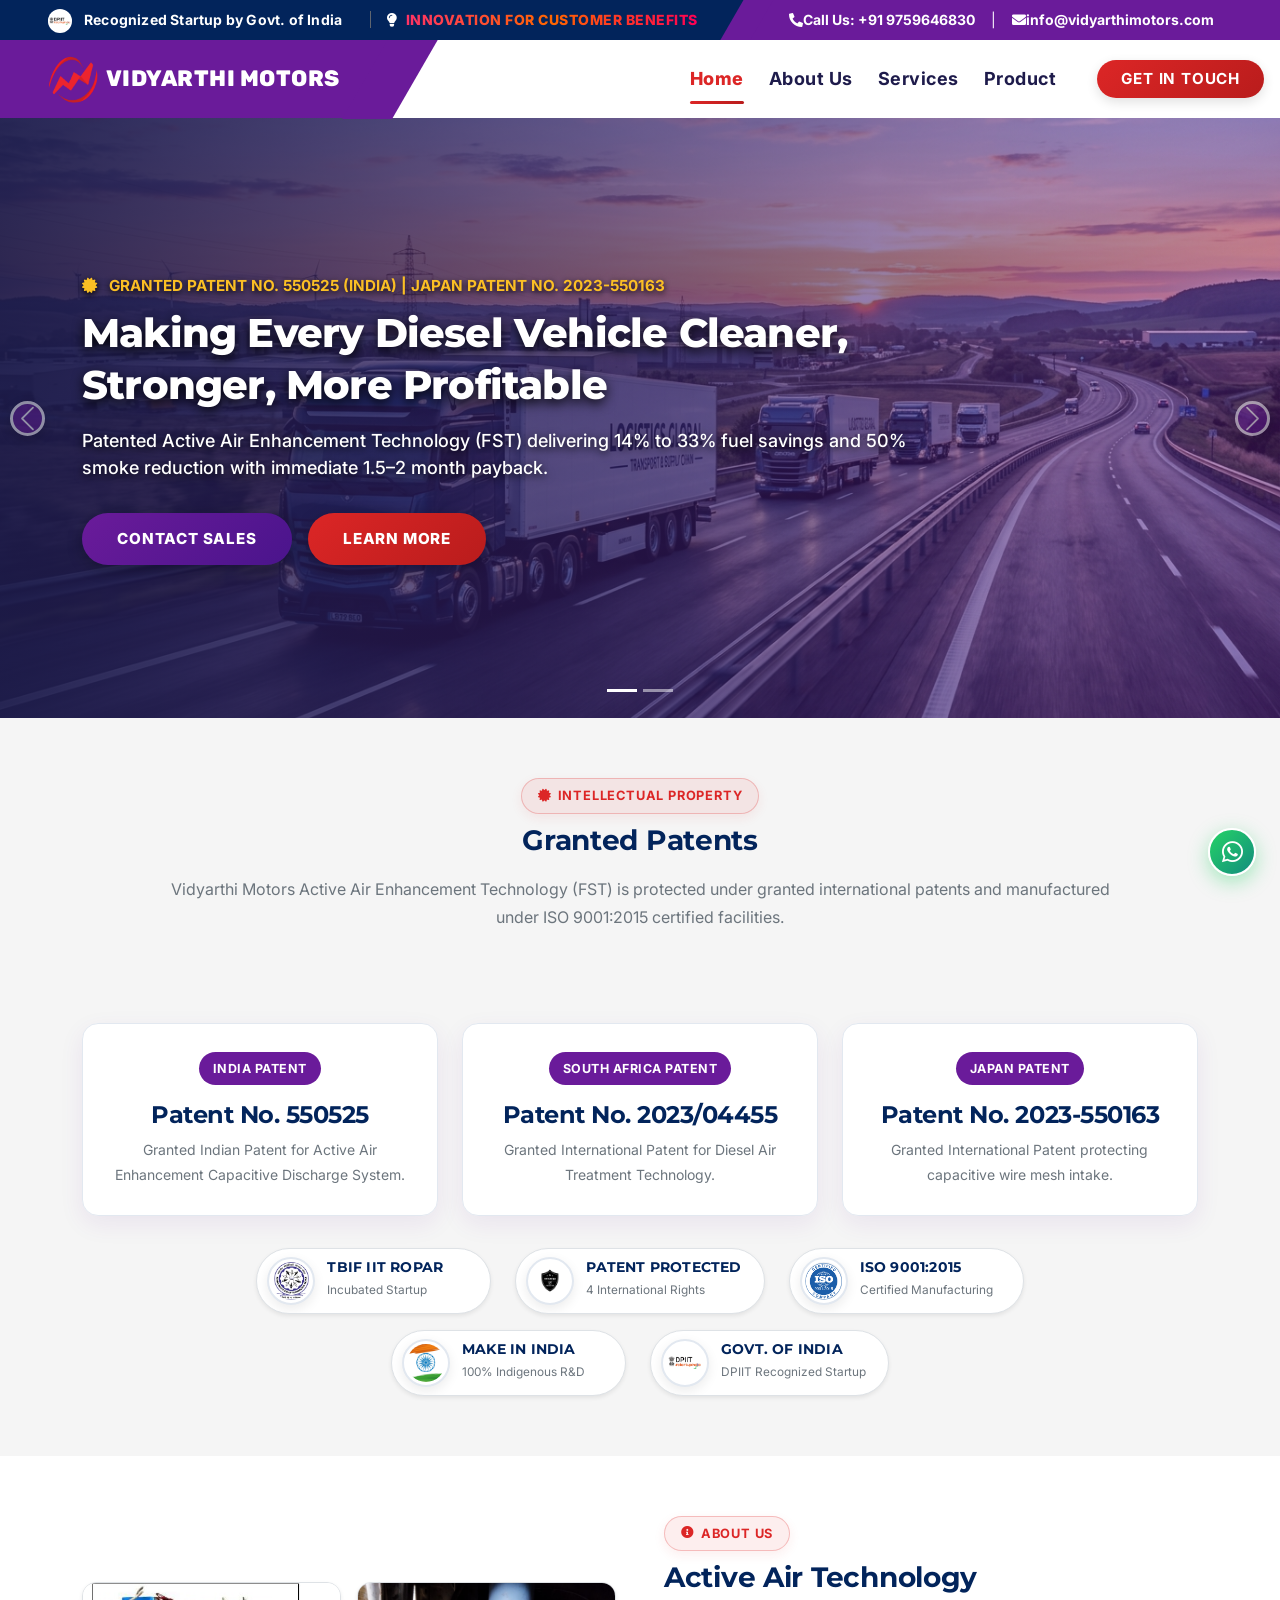
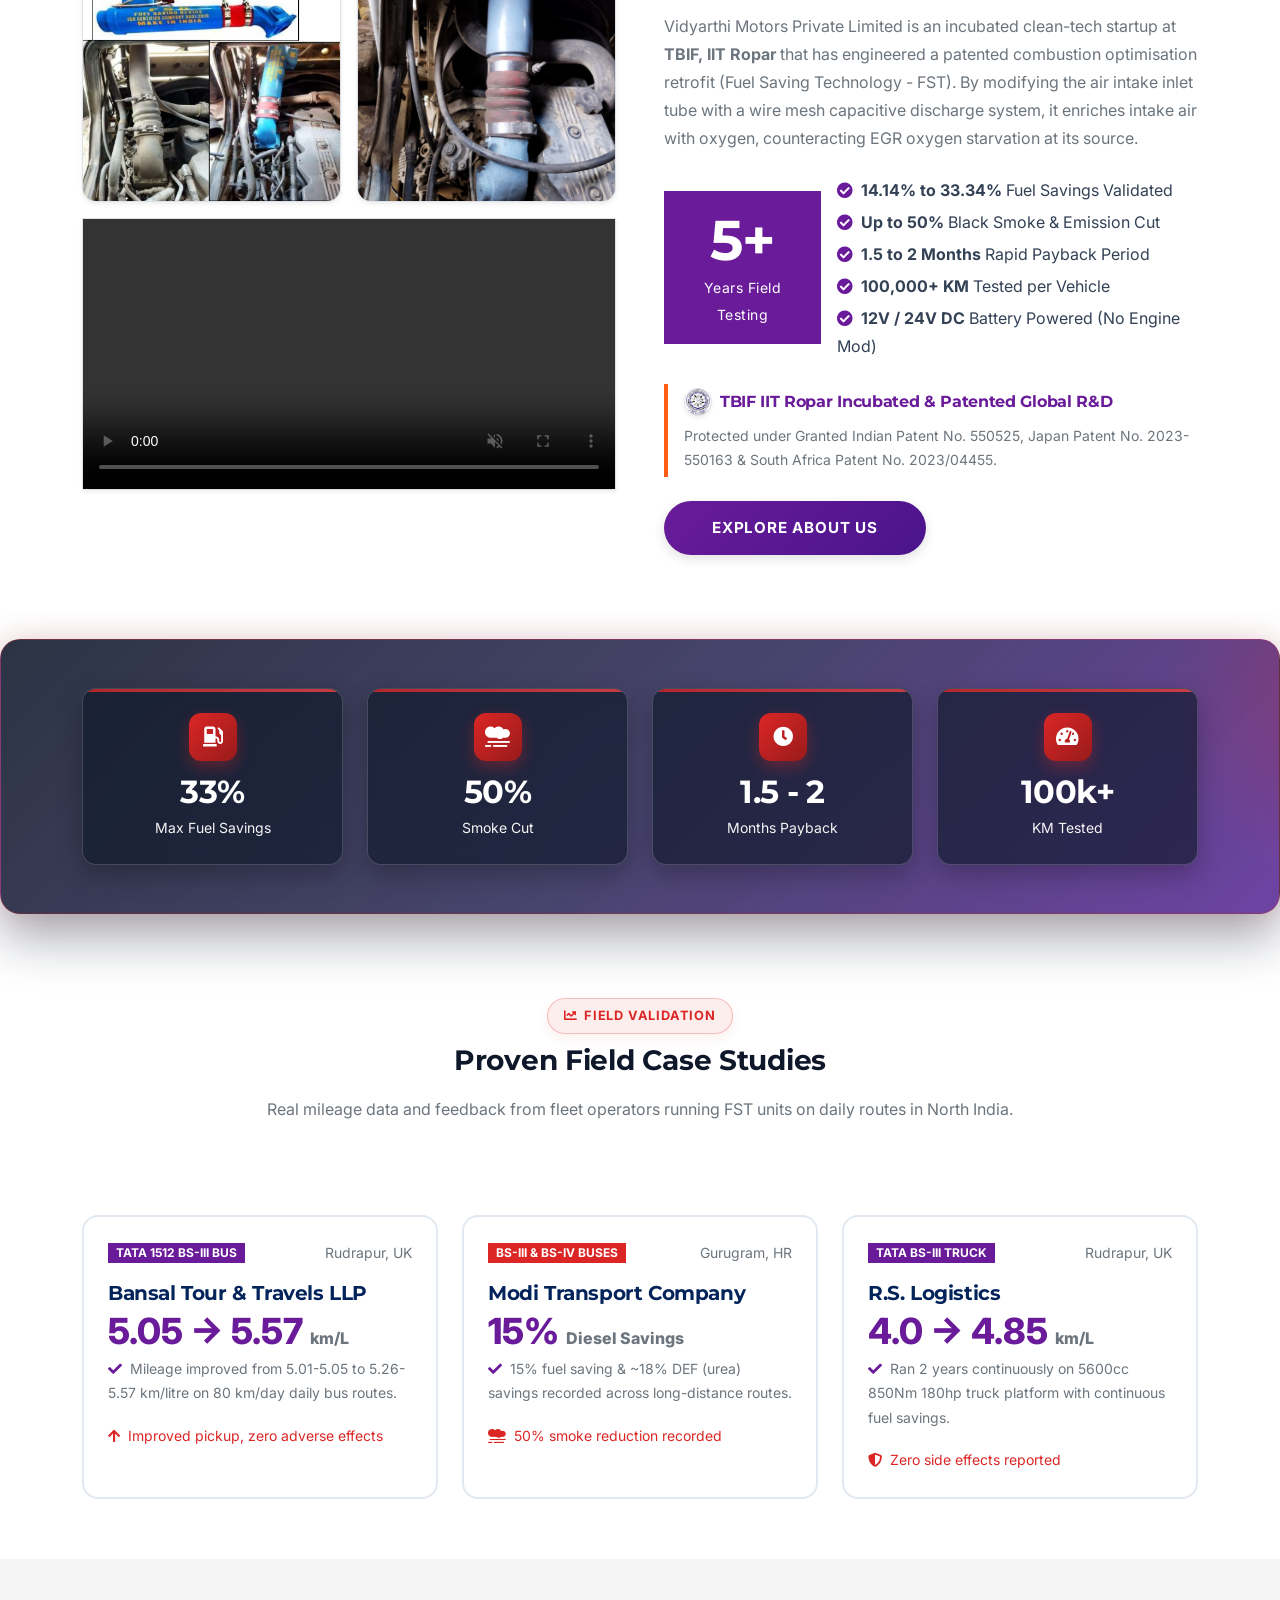
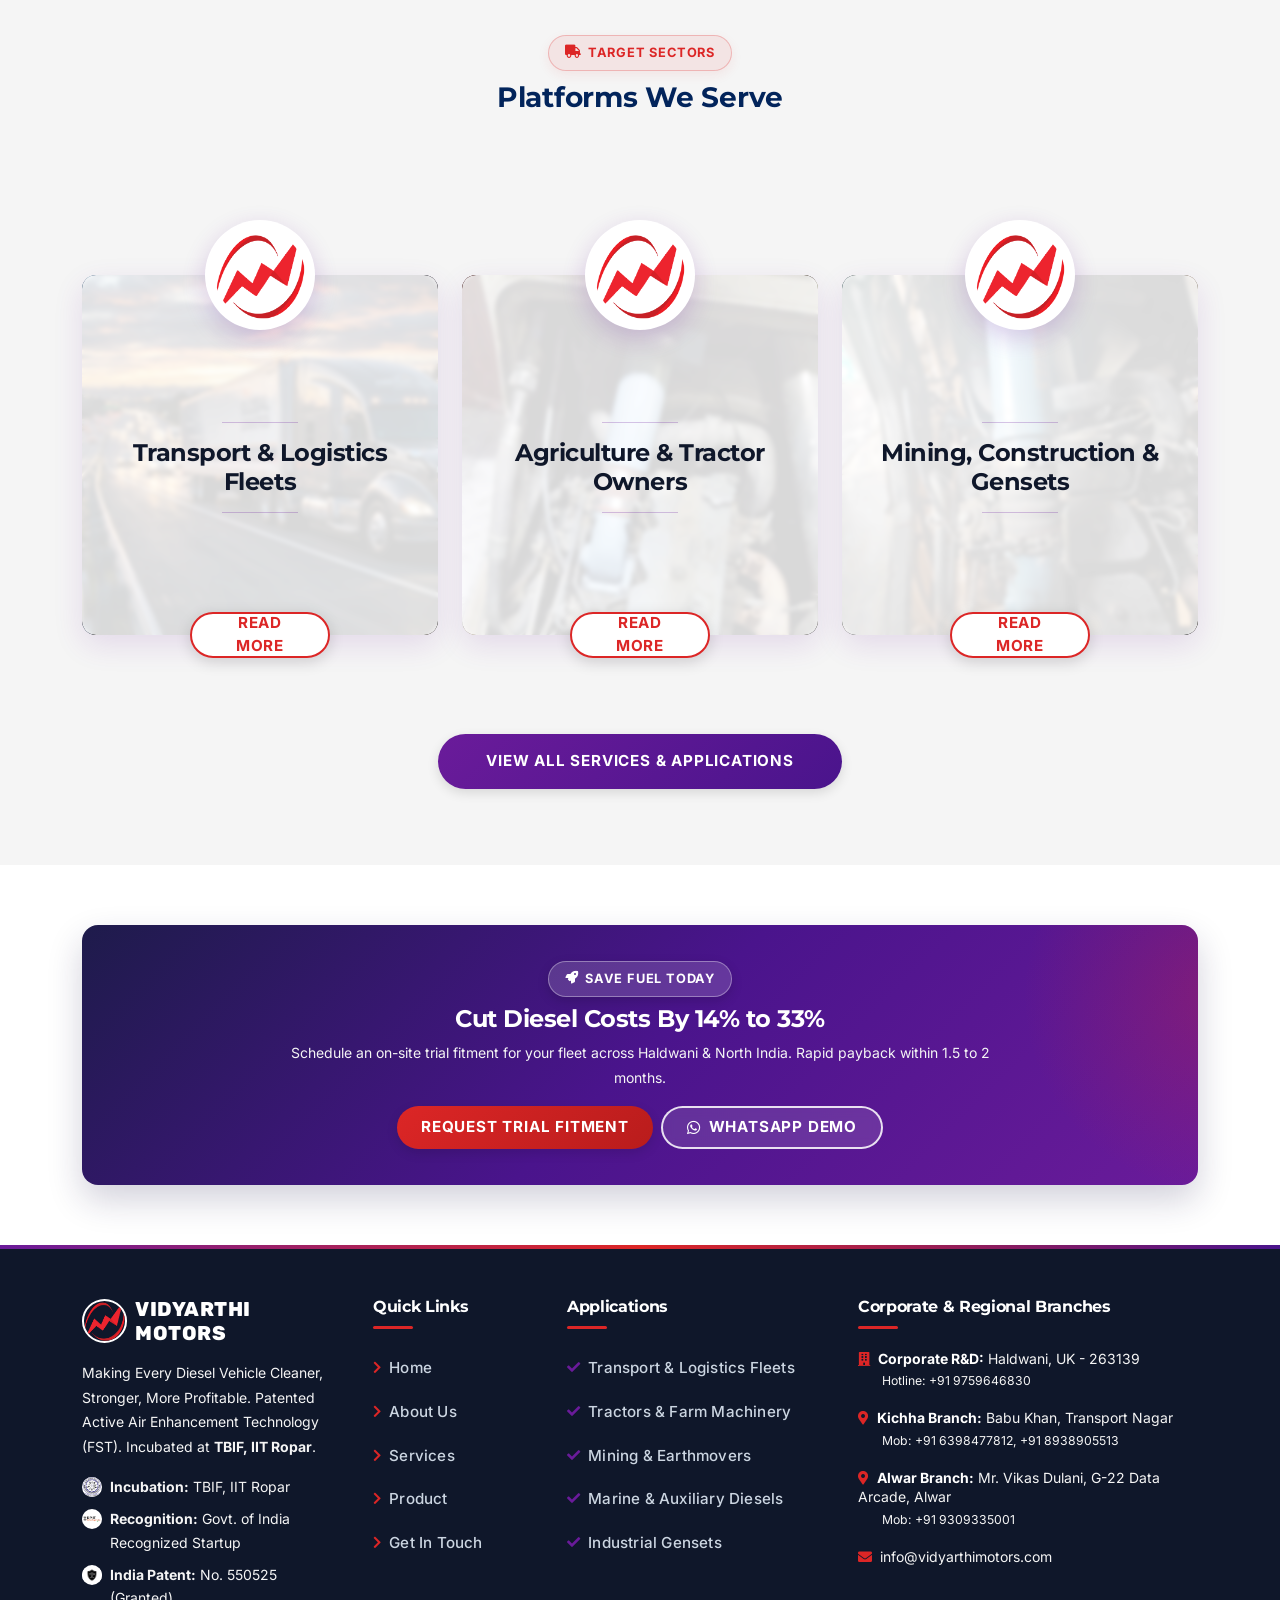
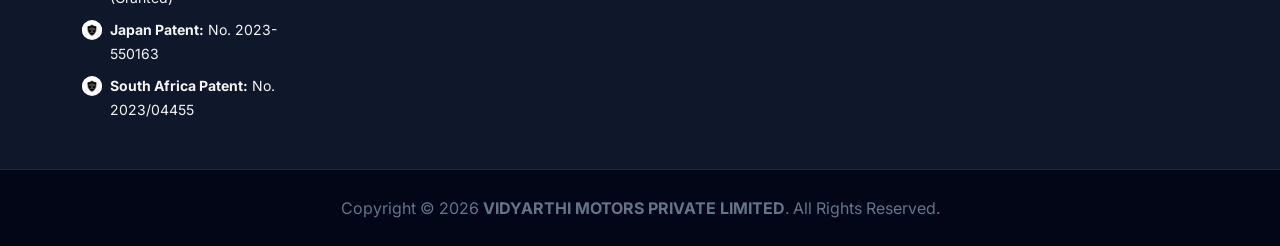
==== index.html @ 15836a7b "fix: topbar marquee ticker loop, single line contact info, and hero layout max-width padding" ====
<!DOCTYPE html>
<html lang="en">

<head>
    <meta charset="utf-8">
    <title>Vidyarthi Motors - Active Air Enhancement Technology (FST) | Haldwani, India</title>
    <meta content="width=device-width, initial-scale=1.0" name="viewport">
    <meta name="robots" content="index, follow, max-image-preview:large, max-snippet:-1, max-video-preview:-1">
    <meta name="author" content="Vidyarthi Motors Private Limited">
    <meta
        content="Vidyarthi Motors, Active Air Enhancement Technology, Fuel Saving Technology, FST, Diesel Engine Retrofit, Haldwani Diesel Optimization, Indian Patent 550525, BS-III BS-IV Fuel Saver, Commercial Fleet Fuel Savings, Make in India Diesel Tech"
        name="keywords">
    <meta
        content="Vidyarthi Motors Private Limited - Patented Active Air Enhancement Technology (FST) delivering 14% to 33% verified fuel savings and up to 50% smoke reduction for commercial diesel engines with 1.5 to 2 months payback."
        name="description">

    <!-- Canonical URL -->
    <link rel="canonical" href="https://vidyarthimotors.com/">

    <!-- GEO & SEO Meta Tags -->
    <meta name="geo.region" content="IN-UT">
    <meta name="geo.placename" content="Haldwani, Nainital, Uttarakhand, India">
    <meta name="geo.position" content="29.2183;79.5130">
    <meta name="ICBM" content="29.2183, 79.5130">

    <!-- Open Graph (Facebook / WhatsApp / LinkedIn) -->
    <meta property="og:site_name" content="Vidyarthi Motors Private Limited">
    <meta property="og:title" content="Vidyarthi Motors - Active Air Enhancement Technology (FST)">
    <meta property="og:description"
        content="Patented Active Air Enhancement Technology for BS-III & BS-IV diesel engines. 14% to 33% fuel savings & 1.5-2 month payback.">
    <meta property="og:url" content="https://vidyarthimotors.com/">
    <meta property="og:image" content="https://vidyarthimotors.com/img/VIDYARTHI_logo.png">
    <meta property="og:type" content="website">

    <!-- Twitter Card -->
    <meta name="twitter:card" content="summary_large_image">
    <meta name="twitter:title" content="Vidyarthi Motors - Active Air Enhancement Technology (FST)">
    <meta name="twitter:description"
        content="Patented Active Air Enhancement Technology for BS-III & BS-IV diesel engines. 14% to 33% fuel savings & 1.5-2 month payback.">
    <meta name="twitter:image" content="https://vidyarthimotors.com/img/VIDYARTHI_logo.png">

    <!-- Structured Data (JSON-LD) for SEO & GEO -->
    <script type="application/ld+json">
    {
      "@context": "https://schema.org",
      "@type": "Organization",
      "name": "VIDYARTHI MOTORS PRIVATE LIMITED",
      "url": "https://vidyarthimotors.com/",
      "logo": "https://vidyarthimotors.com/img/VIDYARTHI_logo.png",
      "description": "Manufacturer of Patented Active Air Enhancement Technology (FST) for commercial diesel engines.",
      "address": {
        "@type": "PostalAddress",
        "streetAddress": "Awas Vikas Colony, House No. 3-766, Nainital Road",
        "addressLocality": "Haldwani",
        "addressRegion": "Uttarakhand",
        "postalCode": "263139",
        "addressCountry": "IN"
      },
      "telephone": "+91-9759646830",
      "email": "info@vidyarthimotors.com",
      "sameAs": [
        "https://vidyarthimotors.com"
      ]
    }
    </script>

    <!-- Favicon -->
    <link href="img/VIDYARTHI_logo.png" rel="icon">

    <!-- Google Web Fonts -->
    <link rel="preconnect" href="https://fonts.googleapis.com">
    <link rel="preconnect" href="https://fonts.gstatic.com" crossorigin>
    <link
        href="https://fonts.googleapis.com/css2?family=Inter:wght@300;400;500;600;700&family=Montserrat:wght@500;600;700;800;900&family=Rubik:wght@600;700;800&display=swap"
        rel="stylesheet">

    <!-- Icon Font Stylesheet -->
    <link href="https://cdnjs.cloudflare.com/ajax/libs/font-awesome/5.10.0/css/all.min.css" rel="stylesheet">
    <link href="https://cdn.jsdelivr.net/npm/bootstrap-icons@1.4.1/font/bootstrap-icons.css" rel="stylesheet">

    <!-- Libraries Stylesheet -->
    <link href="lib/animate/animate.min.css" rel="stylesheet">

    <!-- Customized Bootstrap Stylesheet -->
    <link href="css/bootstrap.min.css" rel="stylesheet">

    <!-- Template Stylesheet -->
    <link href="css/style.css" rel="stylesheet">
</head>

<body>


    <!-- Topbar Start -->
    <div class="container-fluid bg-dark px-0 overflow-hidden">
        <div class="row g-0 align-items-center py-1 py-lg-0">
            <div class="col-lg-7 col-12 ps-lg-5 text-center text-lg-start topbar-ticker-wrap">
                <div class="topbar-ticker-content">
                    <div class="topbar-ticker-item">
                        <img src="img/DPIIT-header_image.png" alt="DPIIT Recognized Startup" class="me-2 rounded-circle bg-white p-0.5" style="height: 24px; width: 24px; object-fit: contain;">
                        <span class="text-white fw-bold me-2 me-sm-3 small" style="letter-spacing: 0.2px;">Recognized Startup by Govt. of India</span>
                        <span class="border-start border-secondary ps-3 ms-2 text-uppercase small" style="letter-spacing: 0.5px;">
                            <i class="fa fa-lightbulb me-2 text-white"></i><span class="text-gradient-red fw-bold">INNOVATION FOR CUSTOMER BENEFITS</span>
                        </span>
                    </div>
                    <div class="topbar-ticker-item d-none-desktop">
                        <img src="img/DPIIT-header_image.png" alt="DPIIT Recognized Startup" class="me-2 rounded-circle bg-white p-0.5" style="height: 24px; width: 24px; object-fit: contain;">
                        <span class="text-white fw-bold me-2 me-sm-3 small" style="letter-spacing: 0.2px;">Recognized Startup by Govt. of India</span>
                        <span class="border-start border-secondary ps-3 ms-2 text-uppercase small" style="letter-spacing: 0.5px;">
                            <i class="fa fa-lightbulb me-2 text-white"></i><span class="text-gradient-red fw-bold">INNOVATION FOR CUSTOMER BENEFITS</span>
                        </span>
                    </div>
                </div>
            </div>
            <div class="col-lg-5 col-12 text-center text-lg-end">
                <div class="h-100 topbar-right topbar-contact-single-line text-white py-1.5 py-lg-2 px-3 pe-lg-5 small">
                    <span class="fw-bold"><a href="tel:+919759646830" class="text-white text-decoration-none"><i class="fa fa-phone-alt me-1.5 text-white"></i>Call Us: +91 9759646830</a></span>
                    <span class="opacity-50">|</span>
                    <span class="fw-bold"><a href="mailto:info@vidyarthimotors.com?subject=Inquiry%20-%20Vidyarthi%20Motors" class="text-white text-decoration-none"><i class="fa fa-envelope me-1.5 text-white"></i>info@vidyarthimotors.com</a></span>
                </div>
            </div>
        </div>
    </div>
    <!-- Topbar End -->


    <!-- Navbar Start -->
    <nav class="navbar navbar-expand-lg bg-white navbar-light sticky-top py-0 pe-lg-5 pe-3 ps-lg-0 ps-3">
        <a href="/" class="navbar-brand ps-lg-5 ps-3 me-0">
            <img src="img/VIDYARTHI_logo.png" alt="Vidyarthi Motors Logo" class="me-2 rounded-circle"
                style="height: 48px;">
            <h2 class="text-white m-0 d-inline-block align-middle fw-bold" style="font-size: 1.4rem;">VIDYARTHI MOTORS
            </h2>
        </a>
        <button type="button" class="navbar-toggler me-0" data-bs-toggle="collapse" data-bs-target="#navbarCollapse">
            <span class="navbar-toggler-icon"></span>
        </button>
        <div class="collapse navbar-collapse" id="navbarCollapse">
            <div class="navbar-nav ms-auto p-4 p-lg-0">
                <a href="/" class="nav-item nav-link active">Home</a>
                <a href="about" class="nav-item nav-link">About Us</a>
                <a href="services" class="nav-item nav-link">Services</a>
                <a href="product" class="nav-item nav-link">Product</a>
            </div>
            <a href="contact" class="btn btn-secondary px-4 py-2 ms-lg-3 mobile-get-in-touch-btn">Get In Touch</a>
        </div>
    </nav>
    <!-- Navbar End -->


    <!-- Carousel Start (Hero Section Max-Width set to 960px) -->
    <div id="home" class="container-fluid px-0 mb-0">
        <div id="header-carousel" class="carousel slide" data-bs-ride="carousel" data-bs-interval="4000">
            <div class="carousel-indicators">
                <button type="button" data-bs-target="#header-carousel" data-bs-slide-to="0" class="active"
                    aria-current="true" aria-label="Slide 1"></button>
                <button type="button" data-bs-target="#header-carousel" data-bs-slide-to="1"
                    aria-label="Slide 2"></button>
            </div>
            <div class="carousel-inner">
                <div class="carousel-item active">
                    <img class="w-100" src="img/hero-truck-1.jpg" alt="Vidyarthi Motors Diesel Optimization">
                    <div class="carousel-caption">
                        <div class="container">
                            <div class="row justify-content-start">
                                <div class="col-lg-12 hero-text-wrap text-start">
                                    <p class="hero-badge-line text-uppercase animated slideInRight"><i
                                            class="fa fa-certificate me-2"></i> Granted Patent No. 550525 (India) |
                                        Japan Patent No. 2023-550163</p>
                                    <h1
                                        class="display-4 text-white mb-3 animated slideInRight hero-anim-delay-1 fw-bold">
                                        Making Every Diesel Vehicle Cleaner, Stronger, More Profitable</h1>
                                    <p class="hero-desc-text text-light mb-4 animated slideInRight hero-anim-delay-2">
                                        Patented Active Air Enhancement Technology (FST) delivering 14% to 33% fuel
                                        savings and 50% smoke reduction with immediate 1.5–2 month payback.</p>
                                    <div class="hero-btn-group animated slideInRight hero-anim-delay-3">
                                        <a href="contact" class="btn btn-primary py-3 px-5">Contact Sales</a>
                                        <a href="about" class="btn btn-secondary py-3 px-5">Learn More</a>
                                    </div>
                                </div>
                            </div>
                        </div>
                    </div>
                </div>
                <div class="carousel-item">
                    <img class="w-100" src="img/hero-truck-2.jpg" alt="Vidyarthi Motors Fleet Testing">
                    <div class="carousel-caption">
                        <div class="container">
                            <div class="row justify-content-start">
                                <div class="col-lg-12 hero-text-wrap text-start">
                                    <p class="hero-badge-line text-uppercase animated slideInRight"><i
                                            class="fa fa-check-circle me-2"></i> 5 Years Field Testing (2019-2025)
                                        Across Commercial Fleets</p>
                                    <h1
                                        class="display-4 text-white mb-3 animated slideInRight hero-anim-delay-1 fw-bold">
                                        14% to 33% Fuel Savings & 50% Smoke Reduction</h1>
                                    <p class="hero-desc-text text-light mb-4 animated slideInRight hero-anim-delay-2">
                                        Tested over 100,000+ km per vehicle across Tata BS-III/BS-IV and Ashok Leyland 6-cylinder <br class="d-none d-md-inline">diesel engines.</p>
                                    <div class="hero-btn-group animated slideInRight hero-anim-delay-3">
                                        <a href="product" class="btn btn-primary py-3 px-5">View Product</a>
                                        <a href="services" class="btn btn-secondary py-3 px-5">Our Services</a>
                                    </div>
                                </div>
                            </div>
                        </div>
                    </div>
                </div>
            </div>
            <button class="carousel-control-prev" type="button" data-bs-target="#header-carousel" data-bs-slide="prev">
                <span class="carousel-control-prev-icon" aria-hidden="true"></span>
                <span class="visually-hidden">Previous</span>
            </button>
            <button class="carousel-control-next" type="button" data-bs-target="#header-carousel" data-bs-slide="next">
                <span class="carousel-control-next-icon" aria-hidden="true"></span>
                <span class="visually-hidden">Next</span>
            </button>
        </div>
    </div>
    <!-- Carousel End -->


    <!-- Granted Patent Portfolio & Certifications Section Start -->
    <div class="container-fluid py-5 bg-light">
        <div class="container">
            <div class="text-center mx-auto pb-4 wow fadeInUp section-header-title" data-wow-delay="0.1s">
                <div class="section-tag-badge mb-2"><i class="fa fa-certificate me-1.5"></i> Intellectual Property</div>
                <h2 class="display-6 mb-3 fw-bold text-dark">Granted Patents</h2>
                <p class="text-muted">Vidyarthi Motors Active Air Enhancement Technology (FST) is protected under
                    granted international patents and manufactured under ISO 9001:2015 certified facilities.</p>
            </div>

            <div class="row g-4 pt-3">
                <div class="col-md-4 col-lg-4 wow fadeInUp" data-wow-delay="0.1s">
                    <div class="patent-card text-center">
                        <span class="patent-badge-pill bg-primary text-white mb-3">India Patent</span>
                        <h4 class="fw-bold text-dark mb-2">Patent No. 550525</h4>
                        <p class="small text-muted mb-0">Granted Indian Patent for Active Air Enhancement Capacitive
                            Discharge System.</p>
                    </div>
                </div>
                <div class="col-md-4 col-lg-4 wow fadeInUp" data-wow-delay="0.2s">
                    <div class="patent-card text-center">
                        <span class="patent-badge-pill bg-primary text-white mb-3">South Africa Patent</span>
                        <h4 class="fw-bold text-dark mb-2">Patent No. 2023/04455</h4>
                        <p class="small text-muted mb-0">Granted International Patent for Diesel Air Treatment
                            Technology.</p>
                    </div>
                </div>
                <div class="col-md-4 col-lg-4 wow fadeInUp" data-wow-delay="0.3s">
                    <div class="patent-card text-center">
                        <span class="patent-badge-pill bg-primary text-white mb-3">Japan Patent</span>
                        <h4 class="fw-bold text-dark mb-2">Patent No. 2023-550163</h4>
                        <p class="small text-muted mb-0">Granted International Patent protecting capacitive wire mesh
                            intake.</p>
                    </div>
                </div>
            </div>

            <!-- Certifications & Startup Strip (3 in Top Row, 2 in Bottom Row - Centered Flex) -->
            <div class="mt-4 pt-2">
                <!-- Top Row: 3 Badges Centered -->
                <div class="d-flex flex-wrap justify-content-center align-items-center gap-3 gap-lg-4 mb-3">
                    <!-- Badge 1: TBIF IIT Ropar -->
                    <div class="bg-white rounded-pill border shadow-sm d-inline-flex align-items-center overflow-hidden cert-badge-card wow fadeInUp" data-wow-delay="0.1s" style="padding: 8px 22px 8px 10px; min-width: 235px;">
                        <img src="img/TBIF IIT Ropar.png" alt="TBIF IIT Ropar" width="44" height="44" class="cert-badge-img flex-shrink-0" style="width: 44px; height: 44px; min-width: 44px; max-width: 44px; object-fit: contain; margin-right: 12px;">
                        <div>
                            <h6 class="mb-0 fw-bold text-dark text-nowrap" style="font-size: 0.85rem; letter-spacing: 0.2px;">TBIF IIT ROPAR</h6>
                            <small class="text-muted text-nowrap" style="font-size: 0.74rem;">Incubated Startup</small>
                        </div>
                    </div>
                    <!-- Badge 2: Patent Protected -->
                    <div class="bg-white rounded-pill border shadow-sm d-inline-flex align-items-center overflow-hidden cert-badge-card wow fadeInUp" data-wow-delay="0.2s" style="padding: 8px 22px 8px 10px; min-width: 235px;">
                        <img src="img/black-shield-emblem.webp" alt="Patent Protected" width="44" height="44" class="cert-badge-img flex-shrink-0" style="width: 44px; height: 44px; min-width: 44px; max-width: 44px; object-fit: contain; margin-right: 12px;">
                        <div>
                            <h6 class="mb-0 fw-bold text-dark text-nowrap" style="font-size: 0.85rem; letter-spacing: 0.2px;">PATENT PROTECTED</h6>
                            <small class="text-muted text-nowrap" style="font-size: 0.74rem;">4 International Rights</small>
                        </div>
                    </div>
                    <!-- Badge 3: ISO 9001:2015 -->
                    <div class="bg-white rounded-pill border shadow-sm d-inline-flex align-items-center overflow-hidden cert-badge-card wow fadeInUp" data-wow-delay="0.3s" style="padding: 8px 22px 8px 10px; min-width: 235px;">
                        <img src="img/iso-9001-2015-1.png" alt="ISO 9001:2015" width="44" height="44" class="cert-badge-img flex-shrink-0" style="width: 44px; height: 44px; min-width: 44px; max-width: 44px; object-fit: contain; margin-right: 12px;">
                        <div>
                            <h6 class="mb-0 fw-bold text-dark text-nowrap" style="font-size: 0.85rem; letter-spacing: 0.2px;">ISO 9001:2015</h6>
                            <small class="text-muted text-nowrap" style="font-size: 0.74rem;">Certified Manufacturing</small>
                        </div>
                    </div>
                </div>
                <!-- Bottom Row: 2 Badges Centered -->
                <div class="d-flex flex-wrap justify-content-center align-items-center gap-3 gap-lg-4">
                    <!-- Badge 4: Make in India -->
                    <div class="bg-white rounded-pill border shadow-sm d-inline-flex align-items-center overflow-hidden cert-badge-card wow fadeInUp" data-wow-delay="0.4s" style="padding: 8px 22px 8px 10px; min-width: 235px;">
                        <img src="img/flag-india-icon.webp" alt="Make in India" width="44" height="44" class="cert-badge-img flex-shrink-0" style="width: 44px; height: 44px; min-width: 44px; max-width: 44px; object-fit: contain; margin-right: 12px;">
                        <div>
                            <h6 class="mb-0 fw-bold text-dark text-nowrap" style="font-size: 0.85rem; letter-spacing: 0.2px;">MAKE IN INDIA</h6>
                            <small class="text-muted text-nowrap" style="font-size: 0.74rem;">100% Indigenous R&D</small>
                        </div>
                    </div>
                    <!-- Badge 5: Govt. of India -->
                    <div class="bg-white rounded-pill border shadow-sm d-inline-flex align-items-center overflow-hidden cert-badge-card wow fadeInUp" data-wow-delay="0.5s" style="padding: 8px 22px 8px 10px; min-width: 235px;">
                        <img src="img/DPIIT-header_image.png" alt="Govt. of India Recognized Startup" width="44" height="44" class="cert-badge-img flex-shrink-0" style="width: 44px; height: 44px; min-width: 44px; max-width: 44px; object-fit: contain; margin-right: 12px;">
                        <div>
                            <h6 class="mb-0 fw-bold text-dark text-nowrap" style="font-size: 0.85rem; letter-spacing: 0.2px;">GOVT. OF INDIA</h6>
                            <small class="text-muted text-nowrap" style="font-size: 0.74rem;">DPIIT Recognized Startup</small>
                        </div>
                    </div>
                </div>
            </div>
        </div>
    </div>
    <!-- Granted Patent Portfolio End -->


    <!-- About Start -->
    <div id="about" class="container-fluid py-5">
        <div class="container">
            <div class="row g-5 align-items-center">
                <div class="col-lg-6 wow slideInLeft" data-wow-delay="0.2s">
                    <div class="row g-3">
                        <div class="col-6">
                            <img class="img-fluid about-3img-top border shadow-sm img-hover-zoom rounded-3"
                                src="img/BS III ; BS IV –Open.jpg"
                                alt="Vidyarthi Motors Active Air Intake Unit Assembly"
                                style="width: 100%; height: 160px; object-fit: cover;">
                        </div>
                        <div class="col-6">
                            <img class="img-fluid about-3img-top border shadow-sm img-hover-zoom rounded-3"
                                src="img/product image 3.jpeg" alt="Patented Conductive Wire Mesh Capacitive Matrix"
                                style="width: 100%; height: 160px; object-fit: cover;">
                        </div>
                        <div class="col-12 mt-3">
                            <div class="border rounded-3 shadow-sm overflow-hidden bg-black position-relative">
                                <video class="w-100 d-block rounded-3" autoplay loop muted playsinline controls preload="metadata" style="height: 270px; width: 100%; object-fit: cover;">
                                    <source src="img/product_video main.mp4" type="video/mp4">
                                    Your browser does not support the video tag.
                                </video>
                            </div>
                        </div>
                    </div>
                </div>
                <div class="col-lg-6 wow fadeIn" data-wow-delay="0.5s">
                    <div class="section-tag-badge mb-2"><i class="fa fa-info-circle me-1.5"></i> About Us</div>
                    <h2 class="display-6 mb-3 fw-bold text-dark">Active Air Technology</h2>
                    <p class="mb-4 text-muted">Vidyarthi Motors Private Limited is an incubated clean-tech startup at
                        <strong>TBIF, IIT Ropar</strong> that has engineered a patented combustion optimisation retrofit
                        (Fuel Saving Technology - FST). By modifying the air intake inlet tube with a wire mesh
                        capacitive discharge system, it enriches intake air with oxygen, counteracting EGR oxygen
                        starvation at its source.
                    </p>
                    <div class="d-flex flex-column flex-sm-row align-items-start align-items-sm-center mb-4 gap-3">
                        <div class="bg-primary p-3 rounded text-center text-white" style="min-width: 130px;">
                            <h2 class="display-4 text-white mb-0 fw-bold">5+</h2>
                            <span class="small text-white uppercase fw-semibold" style="letter-spacing: 0.5px;">Years
                                Field Testing</span>
                        </div>
                        <div>
                            <p class="mb-1"><i class="fa fa-check-circle text-primary me-2"></i><strong>14.14% to
                                    33.34%</strong> Fuel Savings Validated</p>
                            <p class="mb-1"><i class="fa fa-check-circle text-primary me-2"></i><strong>Up to
                                    50%</strong> Black Smoke & Emission Cut</p>
                            <p class="mb-1"><i class="fa fa-check-circle text-primary me-2"></i><strong>1.5 to 2
                                    Months</strong> Rapid Payback Period</p>
                            <p class="mb-1"><i class="fa fa-check-circle text-primary me-2"></i><strong>100,000+
                                    KM</strong> Tested per Vehicle</p>
                            <p class="mb-0"><i class="fa fa-check-circle text-primary me-2"></i><strong>12V / 24V
                                    DC</strong> Battery Powered (No Engine Mod)</p>
                        </div>
                    </div>
                    <div class="border-start border-4 border-primary ps-3 mb-4 py-1">
                        <h6 class="text-primary fw-bold mb-1.5 d-flex align-items-center gap-2">
                            <img src="img/TBIF IIT Ropar.png" alt="TBIF IIT Ropar Logo"
                                class="rounded-circle bg-white p-0.5 border shadow-sm flex-shrink-0"
                                style="width: 28px; height: 28px; object-fit: contain;">
                            <span>TBIF IIT Ropar Incubated & Patented Global R&D</span>
                        </h6>
                        <p class="mb-0 text-muted small">Protected under Granted Indian Patent No. 550525, Japan Patent
                            No. 2023-550163 & South Africa Patent No. 2023/04455.</p>
                    </div>
                    <a href="about" class="btn btn-primary py-3 px-5 shadow-sm">Explore About Us</a>
                </div>
            </div>
        </div>
    </div>
    <!-- About End -->


    <!-- Facts Start -->
    <div class="container-fluid facts my-4">
        <div class="container">
            <div class="row g-3 g-lg-4">
                <div class="col-md-6 col-xl-3 wow fadeInUp" data-wow-delay="0.1s">
                    <div class="fact-card">
                        <div class="fact-icon-badge">
                            <i class="fa fa-gas-pump fs-5"></i>
                        </div>
                        <h3 class="h2 text-white mb-1 fw-bold">33%</h3>
                        <p class="small text-light opacity-90 mb-0 fw-semibold">Max Fuel Savings</p>
                    </div>
                </div>
                <div class="col-md-6 col-xl-3 wow fadeInUp" data-wow-delay="0.2s">
                    <div class="fact-card">
                        <div class="fact-icon-badge">
                            <i class="fa fa-smog fs-5"></i>
                        </div>
                        <h3 class="h2 text-white mb-1 fw-bold">50%</h3>
                        <p class="small text-light opacity-90 mb-0 fw-semibold">Smoke Cut</p>
                    </div>
                </div>
                <div class="col-md-6 col-xl-3 wow fadeInUp" data-wow-delay="0.3s">
                    <div class="fact-card">
                        <div class="fact-icon-badge">
                            <i class="fa fa-clock fs-5"></i>
                        </div>
                        <h3 class="h2 text-white mb-1 fw-bold">1.5 - 2</h3>
                        <p class="small text-light opacity-90 mb-0 fw-semibold">Months Payback</p>
                    </div>
                </div>
                <div class="col-md-6 col-xl-3 wow fadeInUp" data-wow-delay="0.4s">
                    <div class="fact-card">
                        <div class="fact-icon-badge">
                            <i class="fa fa-tachometer-alt fs-5"></i>
                        </div>
                        <h3 class="h2 text-white mb-1 fw-bold">100k+</h3>
                        <p class="small text-light opacity-90 mb-0 fw-semibold">KM Tested</p>
                    </div>
                </div>
            </div>
        </div>
    </div>
    <!-- Facts End -->


    <!-- Verified Case Studies Section Start -->
    <div class="container-fluid py-5 bg-white">
        <div class="container">
            <div class="text-center mx-auto pb-4 wow fadeInUp section-header-title" data-wow-delay="0.1s">
                <div class="section-tag-badge mb-2"><i class="fa fa-chart-line me-1.5"></i> Field Validation</div>
                <h2 class="display-6 mb-3 fw-bold">Proven Field Case Studies</h2>
                <p class="text-muted">Real mileage data and feedback from fleet operators running FST units on daily
                    routes in North India.</p>
            </div>

            <div class="row g-4 pt-3">
                <!-- Case Study 1: Bansal Tour & Travels -->
                <div class="col-md-4 wow fadeInUp" data-wow-delay="0.1s">
                    <div class="case-study-card">
                        <div class="d-flex justify-content-between align-items-center mb-3">
                            <span class="badge bg-primary text-white">TATA 1512 BS-III BUS</span>
                            <small class="text-muted">Rudrapur, UK</small>
                        </div>
                        <h5 class="fw-bold text-dark mb-2">Bansal Tour & Travels LLP</h5>
                        <div class="case-study-metric mb-2">5.05 → 5.57 <small class="fs-6 text-muted">km/L</small>
                        </div>
                        <p class="small text-muted mb-3"><i class="fa fa-check text-primary me-1"></i> Mileage improved
                            from 5.01-5.05 to 5.26-5.57 km/litre on 80 km/day daily bus routes.</p>
                        <small class="text-secondary fw-semibold"><i class="fa fa-arrow-up me-1"></i> Improved pickup,
                            zero adverse effects</small>
                    </div>
                </div>

                <!-- Case Study 2: Modi Transport -->
                <div class="col-md-4 wow fadeInUp" data-wow-delay="0.2s">
                    <div class="case-study-card">
                        <div class="d-flex justify-content-between align-items-center mb-3">
                            <span class="badge bg-secondary text-white">BS-III & BS-IV BUSES</span>
                            <small class="text-muted">Gurugram, HR</small>
                        </div>
                        <h5 class="fw-bold text-dark mb-2">Modi Transport Company</h5>
                        <div class="case-study-metric mb-2">15% <small class="fs-6 text-muted">Diesel Savings</small>
                        </div>
                        <p class="small text-muted mb-3"><i class="fa fa-check text-primary me-1"></i> 15% fuel saving &
                            ~18% DEF (urea) savings recorded across long-distance routes.</p>
                        <small class="text-secondary fw-semibold"><i class="fa fa-smog me-1"></i> 50% smoke reduction
                            recorded</small>
                    </div>
                </div>

                <!-- Case Study 3: R.S. Logistics -->
                <div class="col-md-4 wow fadeInUp" data-wow-delay="0.3s">
                    <div class="case-study-card">
                        <div class="d-flex justify-content-between align-items-center mb-3">
                            <span class="badge bg-primary text-white">TATA BS-III TRUCK</span>
                            <small class="text-muted">Rudrapur, UK</small>
                        </div>
                        <h5 class="fw-bold text-dark mb-2">R.S. Logistics</h5>
                        <div class="case-study-metric mb-2">4.0 → 4.85 <small class="fs-6 text-muted">km/L</small></div>
                        <p class="small text-muted mb-3"><i class="fa fa-check text-primary me-1"></i> Ran 2 years
                            continuously on 5600cc 850Nm 180hp truck platform with continuous fuel savings.</p>
                        <small class="text-secondary fw-semibold"><i class="fa fa-shield-alt me-1"></i> Zero side
                            effects reported</small>
                    </div>
                </div>
            </div>
        </div>
    </div>
    <!-- Verified Case Studies End -->


    <!-- Service Start -->
    <div id="service" class="container-fluid py-5 bg-light">
        <div class="container py-3">
            <div class="text-center mx-auto pb-4 wow fadeInUp section-header-title" data-wow-delay="0.1s">
                <div class="section-tag-badge mb-2"><i class="fa fa-truck me-1.5"></i> Target Sectors</div>
                <h2 class="fs-3 mb-3 fw-bold text-dark">Platforms We Serve</h2>
            </div>
            <div class="row gy-5 gx-4 pt-4">
                <!-- Service 1 -->
                <div class="col-md-6 col-lg-4 wow fadeInUp" data-wow-delay="0.1s">
                    <div class="service-item">
                        <img class="img-fluid w-100" src="img/hero-truck-2.jpg" alt="Transport Fleets">
                        <div class="service-img">
                            <img class="img-fluid" src="img/VIDYARTHI_logo.png" alt="Logo">
                        </div>
                        <div class="service-detail">
                            <div class="service-title">
                                <hr class="w-25 text-primary mb-3">
                                <h3 class="h4 mb-0 fw-bold text-dark">Transport & Logistics Fleets</h3>
                                <hr class="w-25 text-primary mt-3">
                            </div>
                            <div class="service-text">
                                <p class="text-white mb-0">Tested across Tata BS-III, BS-IV (1512, 2818, 5523) and Ashok
                                    Leyland BS-IV engines. Fuel accounts for 45% of costs; FST boosts profit margins.
                                </p>
                            </div>
                        </div>
                        <a class="btn btn-light" href="services">Read More</a>
                    </div>
                </div>

                <!-- Service 2 -->
                <div class="col-md-6 col-lg-4 wow fadeInUp" data-wow-delay="0.3s">
                    <div class="service-item">
                        <img class="img-fluid w-100" src="img/product image 1.jpeg" alt="Agriculture">
                        <div class="service-img">
                            <img class="img-fluid" src="img/VIDYARTHI_logo.png" alt="Logo">
                        </div>
                        <div class="service-detail">
                            <div class="service-title">
                                <hr class="w-25 text-primary mb-3">
                                <h3 class="h4 mb-0 fw-bold text-dark">Agriculture & Tractor Owners</h3>
                                <hr class="w-25 text-primary mt-3">
                            </div>
                            <div class="service-text">
                                <p class="text-white mb-0">800,000+ tractors sold annually in India. FST cuts diesel
                                    consumption during heavy seasonal tillage and farming operations.</p>
                            </div>
                        </div>
                        <a class="btn btn-light" href="services">Read More</a>
                    </div>
                </div>

                <!-- Service 3 -->
                <div class="col-md-6 col-lg-4 wow fadeInUp" data-wow-delay="0.5s">
                    <div class="service-item">
                        <img class="img-fluid w-100" src="img/product image 2.jpeg" alt="Mining & Construction">
                        <div class="service-img">
                            <img class="img-fluid" src="img/VIDYARTHI_logo.png" alt="Logo">
                        </div>
                        <div class="service-detail">
                            <div class="service-title">
                                <hr class="w-25 text-primary mb-3">
                                <h3 class="h4 mb-0 fw-bold text-dark">Mining, Construction & Gensets</h3>
                                <hr class="w-25 text-primary mt-3">
                            </div>
                            <div class="service-text">
                                <p class="text-white mb-0">For excavators, cranes, bulldozers, and diesel generators
                                    running 8-16 hours daily in demanding industrial environments.</p>
                            </div>
                        </div>
                        <a class="btn btn-light" href="services">Read More</a>
                    </div>
                </div>
            </div>
            <div class="text-center mt-5 pt-3">
                <a href="services" class="btn btn-primary py-3 px-5 shadow-sm">View All Services & Applications</a>
            </div>
        </div>
    </div>
    <!-- CTA Banner Section Start -->
    <div class="container-fluid cta-section py-5">
        <div class="container">
            <div class="cta-banner text-center text-white wow fadeInUp" data-wow-delay="0.1s">
                <div class="mx-auto" style="max-width: 720px;">
                    <div class="section-tag-badge section-tag-badge-light mb-2"><i class="fa fa-rocket me-1.5"></i> Save
                        Fuel Today</div>
                    <h3 class="fs-4 text-white fw-bold mb-2">Cut Diesel Costs By 14% to 33%</h3>
                    <p class="small text-light opacity-90 mb-3">Schedule an on-site trial fitment for your fleet across
                        Haldwani & North India. Rapid payback within 1.5 to 2 months.</p>
                    <div class="d-flex flex-wrap justify-content-center gap-2">
                        <a href="contact" class="btn btn-secondary py-2 px-4">Request Trial Fitment</a>
                        <a href="https://wa.me/919759646830?text=Hello%20Vidyarthi%20Motors,%20I%20want%20to%20schedule%20a%20diesel%20FST%20trial"
                            target="_blank" class="btn btn-outline-light py-2 px-4"><i
                                class="fab fa-whatsapp me-1.5"></i> WhatsApp Demo</a>
                    </div>
                </div>
            </div>
        </div>
    </div>
    <!-- CTA Banner Section End -->


    <!-- Footer Start -->
    <footer class="footer mt-0 pt-0 position-relative wow fadeIn" data-wow-delay="0.1s">
        <div class="footer-top-accent"></div>
        <div class="container py-5">
            <div class="row g-5">
                <!-- Col 1: Brand & Patent Credentials -->
                <div class="col-lg-3 col-md-6">
                    <div class="d-flex align-items-center mb-3">
                        <img src="img/VIDYARTHI_logo.png" alt="Vidyarthi Motors Logo" class="rounded-circle me-2"
                            style="height: 44px; border: 2px solid #FFFFFF;">
                        <h5 class="text-white mb-0 fw-bold">VIDYARTHI MOTORS</h5>
                    </div>
                    <p class="small text-light opacity-75 mb-3">Making Every Diesel Vehicle Cleaner, Stronger, More
                        Profitable. Patented Active Air Enhancement Technology (FST). Incubated at <strong>TBIF, IIT
                            Ropar</strong>.</p>
                    <div class="d-flex flex-column gap-2 small text-light opacity-90">
                        <div class="d-flex align-items-start">
                            <img src="img/TBIF IIT Ropar.png" alt="TBIF IIT Ropar" class="rounded-circle me-2 bg-white p-0.5 flex-shrink-0" style="width: 20px; height: 20px; object-fit: contain; margin-top: 2px;">
                            <div><strong>Incubation:</strong> TBIF, IIT Ropar</div>
                        </div>
                        <div class="d-flex align-items-start">
                            <img src="img/DPIIT-header_image.png" alt="DPIIT Startup India" class="rounded-circle me-2 bg-white p-0.5 flex-shrink-0" style="width: 20px; height: 20px; object-fit: contain; margin-top: 2px;">
                            <div><strong>Recognition:</strong> Govt. of India Recognized Startup</div>
                        </div>
                        <div class="d-flex align-items-start">
                            <img src="img/black-shield-emblem.webp" alt="India Patent" class="rounded-circle me-2 bg-white p-0.5 flex-shrink-0" style="width: 20px; height: 20px; object-fit: contain; margin-top: 2px;">
                            <div><strong>India Patent:</strong> No. 550525 (Granted)</div>
                        </div>
                        <div class="d-flex align-items-start">
                            <img src="img/black-shield-emblem.webp" alt="Japan Patent" class="rounded-circle me-2 bg-white p-0.5 flex-shrink-0" style="width: 20px; height: 20px; object-fit: contain; margin-top: 2px;">
                            <div><strong>Japan Patent:</strong> No. 2023-550163</div>
                        </div>
                        <div class="d-flex align-items-start">
                            <img src="img/black-shield-emblem.webp" alt="South Africa Patent" class="rounded-circle me-2 bg-white p-0.5 flex-shrink-0" style="width: 20px; height: 20px; object-fit: contain; margin-top: 2px;">
                            <div><strong>South Africa Patent:</strong> No. 2023/04455</div>
                        </div>
                    </div>
                </div>

                <!-- Col 2: Quick Links -->
                <div class="col-lg-2 col-md-6">
                    <h5 class="footer-widget-title">Quick Links</h5>
                    <a class="btn-link" href="/"><i class="fa fa-chevron-right small me-2 text-secondary"></i>Home</a>
                    <a class="btn-link" href="about"><i class="fa fa-chevron-right small me-2 text-secondary"></i>About
                        Us</a>
                    <a class="btn-link" href="services"><i
                            class="fa fa-chevron-right small me-2 text-secondary"></i>Services</a>
                    <a class="btn-link" href="product"><i
                            class="fa fa-chevron-right small me-2 text-secondary"></i>Product</a>
                    <a class="btn-link" href="contact"><i class="fa fa-chevron-right small me-2 text-secondary"></i>Get
                        In Touch</a>
                </div>

                <!-- Col 3: Applications & Industries -->
                <div class="col-lg-3 col-md-6">
                    <h5 class="footer-widget-title">Applications</h5>
                    <a class="btn-link" href="services"><i class="fa fa-check small me-2 text-primary"></i>Transport &
                        Logistics Fleets</a>
                    <a class="btn-link" href="services"><i class="fa fa-check small me-2 text-primary"></i>Tractors
                        & Farm Machinery</a>
                    <a class="btn-link" href="services"><i class="fa fa-check small me-2 text-primary"></i>Mining &
                        Earthmovers</a>
                    <a class="btn-link" href="services"><i class="fa fa-check small me-2 text-primary"></i>Marine &
                        Auxiliary Diesels</a>
                    <a class="btn-link" href="services"><i class="fa fa-check small me-2 text-primary"></i>Industrial
                        Gensets</a>
                </div>

                <!-- Col 4: Corporate & Regional Branches -->
                <div class="col-lg-4 col-md-6">
                    <h5 class="footer-widget-title">Corporate & Regional Branches</h5>
                    <div class="footer-branch-list d-flex flex-column small text-light opacity-90">
                        <div class="footer-branch-item">
                            <p class="mb-1 text-light"><i class="fa fa-building me-2 text-secondary"></i><strong class="text-white">Corporate R&D:</strong> Haldwani, UK - 263139</p>
                            <div class="ps-4 text-light opacity-75 small">Hotline: <a href="tel:+919759646830" class="text-light text-decoration-none">+91 9759646830</a></div>
                        </div>
                        <div class="footer-branch-item">
                            <p class="mb-1 text-light"><i class="fa fa-map-marker-alt me-2 text-secondary"></i><strong class="text-white">Kichha Branch:</strong> Babu Khan, Transport Nagar</p>
                            <div class="ps-4 text-light opacity-75 small">Mob: <a href="tel:+916398477812" class="text-light text-decoration-none">+91 6398477812</a>, <a href="tel:+918938905513" class="text-light text-decoration-none">+91 8938905513</a></div>
                        </div>
                        <div class="footer-branch-item">
                            <p class="mb-1 text-light"><i class="fa fa-map-marker-alt me-2 text-secondary"></i><strong class="text-white">Alwar Branch:</strong> Mr. Vikas Dulani, G-22 Data Arcade, Alwar</p>
                            <div class="ps-4 text-light opacity-75 small">Mob: <a href="tel:+919309335001" class="text-light text-decoration-none">+91 9309335001</a></div>
                        </div>
                        <div class="footer-branch-item">
                            <p class="mb-0 text-light"><i class="fa fa-envelope me-2 text-secondary"></i><a href="mailto:info@vidyarthimotors.com" class="text-light text-decoration-none">info@vidyarthimotors.com</a></p>
                        </div>
                    </div>
                </div>
            </div>
        </div>
    </footer>
    <!-- Footer End -->


    <!-- Copyright Start -->
    <div class="container-fluid copyright py-4 text-center">
        <div class="container">
            <p class="mb-0">Copyright &copy;
                <script>document.write(new Date().getFullYear())</script> <strong>VIDYARTHI MOTORS PRIVATE
                    LIMITED</strong>. All Rights Reserved.
            </p>
        </div>
    </div>
    <!-- Copyright End -->


    <!-- Floating WhatsApp Button -->
    <a href="https://wa.me/919759646830?text=Hello%20Vidyarthi%20Motors,%20I%20want%20to%20know%20more%20about%20Active%20Air%20Enhancement%20Technology"
        target="_blank" class="btn-whatsapp-float" title="Chat with us on WhatsApp">
        <i class="fab fa-whatsapp"></i>
    </a>


    <!-- JavaScript Libraries -->
    <script src="https://code.jquery.com/jquery-3.4.1.min.js"></script>
    <script src="https://cdn.jsdelivr.net/npm/bootstrap@5.0.0/dist/js/bootstrap.bundle.min.js"></script>
    <script src="lib/wow/wow.min.js"></script>
    <script src="lib/easing/easing.min.js"></script>
    <script src="lib/waypoints/waypoints.min.js"></script>

    <!-- Template Javascript -->
    <script src="js/main.js"></script>
</body>

</html>
---- css/style.css ----
/********** Vidyarthi Motors - Modern Theme & Button Design CSS **********/
:root {
    --primary: #6A1B9A;        /* Logo Deep Purple */
    --primary-dark: #4A148C;   /* Dark Violet */
    --secondary: #DC2626;      /* Logo Crimson Red */
    --secondary-dark: #B91C1C; /* Dark Red */
    --light: #F8FAFC;          /* Light Section Background */
    --dark: #1E1B4B;           /* Deep Navy Indigo for text */
    --white: #FFFFFF;
    --border-color: #E2E8F0;
}

/* DISABLE LOADING SPINNER OVERLAY TO GUARANTEE INSTANT PAGE LOAD */
#spinner,
#spinner.show {
    display: none !important;
    opacity: 0 !important;
    visibility: hidden !important;
    pointer-events: none !important;
}

html {
    margin: 0;
    padding: 0;
    overflow-x: clip;
}

body {
    width: 100%;
    margin: 0;
    padding: 0;
    overflow-x: clip;
    background-color: #FFFFFF;
    color: #334155;
    font-family: 'Inter', -apple-system, BlinkMacSystemFont, 'Segoe UI', Roboto, sans-serif;
    font-size: 16px;
    line-height: 1.7;
    -webkit-font-smoothing: antialiased;
    -moz-osx-font-smoothing: grayscale;
}

/* Headings with Clean, Bold Executive Automotive Precision */
h1, h2, h3, h4, h5, h6,
.h1, .h2, .h3, .h4, .h5, .h6,
.display-1, .display-2, .display-3, .display-4, .display-5, .display-6,
.section-header-title h2,
.page-header h1 {
    font-family: 'Montserrat', -apple-system, sans-serif;
    letter-spacing: -0.02em;
    font-weight: 700;
    color: #0F172A;
}

p {
    line-height: 1.75;
    margin-bottom: 1rem;
    font-family: 'Inter', sans-serif;
}

/* Preserve Exact Logo & Brand Aesthetics */
.navbar-brand h2,
.footer .d-flex h5 {
    font-family: 'Rubik', 'Montserrat', sans-serif !important;
    letter-spacing: 0.5px;
    font-weight: 800 !important;
}

.back-to-top {
    position: fixed;
    display: none;
    right: 30px;
    bottom: 30px;
    z-index: 99;
    background: linear-gradient(135deg, #DC2626 0%, #B91C1C 100%) !important;
    border: none !important;
    color: #FFFFFF !important;
    box-shadow: 0 4px 15px rgba(220, 38, 38, 0.4);
}

.back-to-top:hover {
    transform: translateY(-3px);
}

h1, h2, .h1, .h2, .fw-bold {
    font-weight: 700 !important;
}

h3, h4, .h3, .h4, .fw-medium {
    font-weight: 600 !important;
}

h5, h6, .h5, .h6, .fw-semi-bold {
    font-weight: 600 !important;
}

/* Color overrides */
.text-primary {
    color: var(--primary) !important;
}

.text-secondary {
    color: var(--secondary) !important;
}

.bg-primary {
    background-color: var(--primary) !important;
}

.bg-secondary {
    background-color: var(--secondary) !important;
}

/*** Video Demonstration Player Styling (Ultra-Clean & Borderless) ***/
.video-showcase-frame {
    position: relative;
    max-width: 340px;
    margin: 0 auto;
    background: transparent;
    border-radius: 16px;
    padding: 0;
    border: none;
    box-shadow: none;
}

.video-container {
    position: relative;
    width: 100%;
    border-radius: 16px;
    overflow: hidden;
    background: #000000;
    box-shadow: 0 10px 30px rgba(0, 0, 0, 0.12);
    border: 1px solid rgba(0, 0, 0, 0.08);
}

.video-container video {
    width: 100% !important;
    height: auto !important;
    display: block;
    border-radius: 16px;
    background-color: #000000;
}

/*** ULTRA-MODERN BUTTON DESIGN (PILL GRADIENTS WITH GLOW & ELEVATION) ***/
.btn {
    position: relative;
    display: inline-flex;
    align-items: center;
    justify-content: center;
    gap: 8px;
    transition: all .35s cubic-bezier(0.175, 0.885, 0.32, 1.275);
    font-weight: 700 !important;
    border-radius: 50px !important; /* Sleek Modern Pill Shape */
    padding: 0.85rem 2rem;
    letter-spacing: 0.8px;
    text-transform: uppercase;
    font-size: 0.95rem;
    overflow: hidden;
    z-index: 1;
}

.btn::after {
    content: '';
    position: absolute;
    top: 0;
    left: -100%;
    width: 100%;
    height: 100%;
    background: linear-gradient(90deg, transparent, rgba(255, 255, 255, 0.25), transparent);
    transition: left 0.6s ease;
    z-index: 2;
}

.btn:hover::after {
    left: 100%;
}

.btn-primary {
    background: linear-gradient(135deg, #6A1B9A 0%, #4A148C 100%) !important;
    border: none !important;
    color: #FFFFFF !important;
    box-shadow: 0 4px 12px rgba(0, 0, 0, 0.12) !important;
}

.btn-primary:hover, .btn-primary:focus {
    background: linear-gradient(135deg, #8E24AA 0%, #6A1B9A 100%) !important;
    color: #FFFFFF !important;
    transform: translateY(-2px) !important;
    box-shadow: 0 6px 16px rgba(0, 0, 0, 0.18) !important;
}

.btn-secondary {
    background: linear-gradient(135deg, #DC2626 0%, #B91C1C 100%) !important;
    border: none !important;
    color: #FFFFFF !important;
    box-shadow: 0 4px 12px rgba(0, 0, 0, 0.12) !important; /* CLEAN SHARP SHADOW - NO FUZZY RED GLOW */
}

.btn-secondary:hover, .btn-secondary:focus {
    background: linear-gradient(135deg, #EF4444 0%, #DC2626 100%) !important;
    color: #FFFFFF !important;
    transform: translateY(-2px) !important;
    box-shadow: 0 6px 16px rgba(0, 0, 0, 0.18) !important;
}

.btn-outline-primary {
    color: var(--primary) !important;
    border: 2px solid var(--primary) !important;
    background: rgba(106, 27, 154, 0.04) !important;
    backdrop-filter: blur(4px);
}

.btn-outline-primary:hover {
    background: linear-gradient(135deg, #6A1B9A 0%, #4A148C 100%) !important;
    color: #FFFFFF !important;
    border-color: transparent !important;
    transform: translateY(-4px) scale(1.02);
    box-shadow: 0 10px 25px rgba(106, 27, 154, 0.4);
}

.btn-outline-light {
    color: #FFFFFF !important;
    border: 2px solid rgba(255, 255, 255, 0.85) !important;
    background: rgba(255, 255, 255, 0.12) !important;
    backdrop-filter: blur(6px);
}

.btn-outline-light:hover {
    background: #FFFFFF !important;
    color: var(--primary) !important;
    transform: translateY(-4px) scale(1.02);
    box-shadow: 0 10px 25px rgba(255, 255, 255, 0.35);
}

.btn-square {
    width: 40px;
    height: 40px;
    padding: 0;
    display: flex;
    align-items: center;
    justify-content: center;
}

.btn-sm-square {
    width: 32px;
    height: 32px;
    padding: 0;
    display: flex;
    align-items: center;
    justify-content: center;
}

.btn-lg-square {
    width: 52px;
    height: 52px;
    padding: 0;
    display: flex;
    align-items: center;
    justify-content: center;
}

/*** Topbar ***/
.topbar-right {
    position: relative;
    background: var(--primary);
}

.topbar-right::before {
    position: absolute;
    content: "";
    width: 30px;
    height: 100%;
    top: 0;
    left: -15px;
    transform: skewX(-30deg);
    background-color: var(--primary);
}

.topbar-right::after {
    position: absolute;
    content: "";
    width: 1000px;
    height: 100%;
    top: 0;
    right: -1000px;
    background-color: var(--primary);
}

/*** Navbar ***/
.navbar.sticky-top {
    position: -webkit-sticky !important;
    position: sticky !important;
    top: 0 !important;
    z-index: 1030 !important;
    background-color: #FFFFFF !important;
    padding: 0 !important;
    margin: 0 !important;
    transition: box-shadow 0.3s ease, background-color 0.3s ease;
}

.navbar .navbar-brand {
    position: relative;
    padding-right: 50px;
    align-self: stretch !important;
    height: auto !important;
    min-height: 75px;
    display: flex;
    align-items: center;
    background: var(--primary);
    margin: 0 !important;
}

.navbar .navbar-brand::after {
    position: absolute;
    content: "";
    width: 50px;
    height: 100%;
    top: 0;
    bottom: 0;
    right: -25px;
    transform: skewX(-30deg);
    background-color: var(--primary);
    z-index: 1;
}

/*** NAV MENU STYLING (UNDERLINE ACTIVE INDICATOR ONLY, NO PILL BOXES) ***/
.navbar .navbar-nav .nav-link {
    position: relative;
    margin-right: 25px;
    padding: 24px 0 !important;
    color: #1E1B4B !important;
    font-size: 1.125rem;
    font-weight: 700 !important; /* Thick, readable font weight */
    letter-spacing: 0.5px;
    background: transparent !important;
    background-color: transparent !important;
    border-radius: 0 !important;
    box-shadow: none !important;
    transition: color 0.3s ease !important;
    outline: none;
}

.navbar .navbar-nav .nav-link::after {
    content: '';
    position: absolute;
    bottom: 14px;
    left: 0;
    width: 0;
    height: 3.5px;
    background: linear-gradient(90deg, #DC2626 0%, #B91C1C 100%);
    border-radius: 2px;
    transition: width 0.35s cubic-bezier(0.25, 1, 0.5, 1);
}

.navbar .navbar-nav .nav-link:hover {
    color: #DC2626 !important;
    background: transparent !important;
    background-color: transparent !important;
    box-shadow: none !important;
    transform: none !important;
}

.navbar .navbar-nav .nav-link:hover::after {
    width: 100%;
}

.navbar .navbar-nav .nav-link.active {
    color: #DC2626 !important;
    background: transparent !important;
    background-color: transparent !important;
    box-shadow: none !important;
    font-weight: 800 !important;
}

.navbar .navbar-nav .nav-link.active::after {
    width: 100% !important;
}

@media (max-width: 991.98px) {
    .navbar {
        padding-left: 15px !important;
        padding-right: 15px !important;
        display: flex !important;
        align-items: center !important;
        justify-content: space-between !important;
        flex-wrap: wrap !important;
    }

    .navbar .navbar-brand {
        position: relative;
        padding-left: 12px !important;
        padding-right: 20px !important;
        height: 60px !important;
        max-width: calc(100% - 65px) !important;
        border-radius: 0 0 10px 0;
    }

    .navbar .navbar-brand h2 {
        font-size: 1.05rem !important;
    }

    .navbar .navbar-brand img {
        height: 38px !important;
    }

    .navbar .navbar-brand::after {
        display: none !important;
    }

    .navbar-toggler {
        padding: 6px 12px !important;
        font-size: 1.25rem !important;
        border: 2px solid var(--primary) !important;
        color: var(--primary) !important;
        background-color: #FFFFFF !important;
        border-radius: 8px !important;
        outline: none !important;
        box-shadow: 0 2px 8px rgba(0,0,0,0.08) !important;
        margin-right: 0 !important;
    }

    .navbar-toggler:focus {
        box-shadow: 0 0 0 3px rgba(106, 27, 154, 0.25) !important;
    }

    .navbar-collapse {
        width: 100% !important;
        background: #FFFFFF !important;
        border-radius: 14px;
        margin-top: 10px;
        box-shadow: 0 12px 36px rgba(15, 23, 42, 0.15);
        padding: 15px 20px !important;
    }

    .navbar .navbar-nav {
        border-top: none !important;
    }

    .navbar .navbar-nav .nav-link {
        margin-right: 0;
        padding: 12px 10px !important;
        border-bottom: 1px solid #F1F5F9;
        font-size: 1rem !important;
    }

    .navbar .navbar-nav .nav-link:last-child {
        border-bottom: none;
    }
}

/*** DYNAMIC SUBPAGE HEADER BANNER ***/
.page-header {
    background: linear-gradient(135deg, rgba(30, 27, 75, 0.94) 0%, rgba(74, 20, 140, 0.90) 50%, rgba(106, 27, 154, 0.85) 100%), url('../img/hero-truck-2.jpg') center center/cover no-repeat;
    padding: 50px 0 35px 0 !important;
    margin-bottom: 0 !important;
    color: #FFFFFF;
    position: relative;
    box-shadow: inset 0 -10px 20px rgba(0,0,0,0.15);
}

.page-header h1 {
    font-size: 2.5rem !important;
    font-weight: 700 !important;
    text-shadow: 0 4px 10px rgba(0, 0, 0, 0.3);
}

.page-header .breadcrumb {
    font-size: 0.85rem !important;
    letter-spacing: 1.5px !important;
    font-weight: 600 !important;
}

.page-header .breadcrumb-item a {
    color: rgba(255, 255, 255, 0.85);
    text-decoration: none;
    transition: color 0.3s ease;
}

.page-header .breadcrumb-item a:hover {
    color: #FFFFFF;
}

.page-header .breadcrumb-item.active {
    color: #F87171 !important;
}

/*** HERO CAROUSEL SET TO PROPER 960PX MAX-WIDTH ***/
@keyframes slowZoomIn {
    0% { transform: scale(1.0); }
    100% { transform: scale(1.15); }
}

.carousel-item {
    overflow: hidden;
}

.carousel-item img {
    height: 600px !important;
    width: 100% !important;
    object-fit: cover !important;
    transition: transform 6s ease-out;
}

.carousel-item.active img {
    animation: slowZoomIn 6s ease-in-out infinite alternate;
}

#header-carousel .carousel-caption {
    top: 0;
    left: 0;
    right: 0;
    bottom: 0;
    display: flex;
    align-items: center;
    padding-left: 60px !important;
    padding-right: 60px !important;
    background: linear-gradient(to right, rgba(30, 27, 75, 0.92) 0%, rgba(106, 27, 154, 0.40) 100%);
    z-index: 1;
}

/* HERO CONTAINER MAX-WIDTH SET TO EXACTLY 960PX AS REQUESTED */
.hero-text-wrap {
    max-width: 960px !important;
}

#header-carousel .carousel-caption h1 {
    font-size: 2.5rem !important;
    line-height: 1.3 !important;
    font-weight: 800 !important;
    color: #FFFFFF !important;
    text-shadow: 0 4px 12px rgba(0, 0, 0, 0.95);
}

.hero-badge-line {
    font-size: 0.95rem;
    font-weight: 700;
    color: #FBBF24 !important; /* High contrast Gold for Granted Patent Badge */
    text-shadow: 0 2px 6px rgba(0, 0, 0, 0.95);
    margin-bottom: 0.5rem;
    display: inline-block;
}

.hero-desc-text {
    font-size: 1.125rem !important;
    color: #FFFFFF !important; /* CRISP WHITE FOR DESCRIPTION PARAGRAPH */
    text-shadow: 0 2px 8px rgba(0, 0, 0, 0.95);
    font-weight: 500;
    line-height: 1.5;
    max-width: 850px;
    opacity: 1 !important;
}

.hero-btn-group {
    display: flex;
    align-items: center;
    gap: 16px;
    flex-wrap: wrap;
    padding-top: 8px;
}

.hero-btn-group .btn {
    border-radius: 50px !important;
    font-weight: 800 !important;
    letter-spacing: 0.8px;
    padding: 0.9rem 2.2rem !important;
    box-shadow: 0 4px 15px rgba(0, 0, 0, 0.25) !important;
    transition: all 0.35s ease !important;
}

.carousel-control-prev,
.carousel-control-next {
    width: 55px !important;
    z-index: 10;
}

.carousel-control-prev-icon,
.carousel-control-next-icon {
    width: 2.2rem !important;
    height: 2.2rem !important;
    background-color: rgba(106, 27, 154, 0.85) !important;
    border: 3px solid #FFFFFF !important;
    border-radius: 50% !important;
    transition: all .3s ease;
    box-shadow: 0 4px 12px rgba(0, 0, 0, 0.3);
}

.carousel-control-prev:hover .carousel-control-prev-icon,
.carousel-control-next:hover .carousel-control-next-icon {
    transform: scale(1.1);
    background-color: var(--secondary) !important;
    border-color: #FFFFFF !important;
}

@media (max-width: 991.98px) {
    .navbar {
        position: -webkit-sticky !important;
        position: sticky !important;
        top: 0 !important;
        padding: 12px 24px !important;
        display: flex !important;
        align-items: center !important;
        justify-content: space-between !important;
        background: #FFFFFF !important;
        box-shadow: 0 4px 15px rgba(0, 0, 0, 0.08) !important;
        z-index: 1030 !important;
    }

    .navbar .navbar-brand {
        position: relative;
        padding: 0 !important;
        height: auto !important;
        background: transparent !important;
        border-radius: 0 !important;
        box-shadow: none !important;
        display: inline-flex !important;
        align-items: center !important;
        max-width: calc(100% - 60px) !important;
    }

    .navbar .navbar-brand h2 {
        font-size: 1.1rem !important;
        color: #1E1B4B !important;
        font-weight: 800 !important;
        letter-spacing: 0.5px !important;
    }

    .navbar .navbar-brand img {
        height: 38px !important;
    }

    .navbar .navbar-brand::after {
        display: none !important;
    }

    .navbar-toggler {
        padding: 6px 12px !important;
        font-size: 1.25rem !important;
        border: 2px solid var(--primary) !important;
        color: var(--primary) !important;
        background-color: #FFFFFF !important;
        border-radius: 10px !important;
        outline: none !important;
        box-shadow: 0 2px 8px rgba(0,0,0,0.06) !important;
        margin-right: 0 !important;
    }

    /* ABSOLUTE OVERLAY DROPDOWN - DOES NOT MOVE HERO SECTION AT ALL */
    .navbar-collapse {
        position: absolute !important;
        top: 100% !important;
        left: 15px !important;
        right: 15px !important;
        width: calc(100% - 30px) !important;
        background: #FFFFFF !important;
        border-radius: 16px !important;
        margin-top: 8px !important;
        box-shadow: 0 16px 40px rgba(15, 23, 42, 0.22) !important;
        padding: 20px !important;
        z-index: 9999 !important;
        border: 1px solid rgba(226, 232, 240, 0.9) !important;
    }

    .navbar .navbar-nav {
        border-top: none !important;
        text-align: center !important;
        display: flex !important;
        flex-direction: column !important;
        align-items: center !important;
        padding: 0 !important;
    }

    .navbar .navbar-nav .nav-link {
        width: 100% !important;
        text-align: center !important;
        margin-right: 0 !important;
        padding: 12px 0 !important;
        border-bottom: 1px solid #F1F5F9 !important;
        font-size: 1.05rem !important;
        font-weight: 700 !important;
        color: #1E293B !important;
    }

    .navbar .navbar-nav .nav-link::after {
        display: none !important;
    }

    .navbar .navbar-nav .nav-link.active {
        color: #DC2626 !important;
        font-weight: 800 !important;
    }

    .navbar .mobile-get-in-touch-btn {
        display: block !important;
        margin-top: 15px !important;
        width: 100% !important;
        text-align: center !important;
        border-radius: 50px !important;
        font-weight: 800 !important;
        padding: 0.75rem 1.5rem !important;
    }
}

@media (max-width: 575.98px) {
    .carousel-control-prev {
        left: 2px !important;
        width: 36px !important;
        z-index: 10 !important;
    }
    .carousel-control-next {
        right: 2px !important;
        width: 36px !important;
        z-index: 10 !important;
    }
    .carousel-control-prev-icon,
    .carousel-control-next-icon {
        width: 1.8rem !important;
        height: 1.8rem !important;
        background-color: rgba(15, 23, 42, 0.75) !important;
        border: 2px solid #FFFFFF !important;
        border-radius: 50% !important;
        background-size: 60% 60% !important;
        box-shadow: 0 4px 15px rgba(0, 0, 0, 0.5) !important;
    }
    #header-carousel .carousel-caption {
        padding-left: 46px !important;
        padding-right: 46px !important;
        padding-top: 15px !important;
        padding-bottom: 15px !important;
    }
    #header-carousel .carousel-caption .container {
        padding-left: 0 !important;
        padding-right: 0 !important;
    }
    #header-carousel .carousel-caption h1 {
        font-size: 1.7rem !important;
        margin-bottom: 0.75rem !important;
        line-height: 1.3 !important;
    }
    .hero-badge-line {
        font-size: 0.82rem !important;
        margin-bottom: 0.4rem !important;
    }
    .hero-desc-text {
        font-size: 0.95rem !important;
        margin-bottom: 1.0rem !important;
        line-height: 1.45 !important;
    }
    .hero-btn-group {
        flex-direction: column !important;
        gap: 12px !important;
        width: 100% !important;
    }
    .hero-btn-group .btn {
        width: 100% !important;
        text-align: center !important;
        padding: 0.75rem 1.4rem !important;
        font-size: 0.85rem !important;
        margin-right: 0 !important;
    }
}

/*** INCREASED MAX-WIDTH FOR SECTION HEADINGS ***/
.section-header-title {
    max-width: 960px !important;
    margin-left: auto;
    margin-right: auto;
}

/*** PATENT & CREDENTIAL BADGE CARDS ***/
.patent-card {
    background: #FFFFFF;
    border: 1px solid var(--border-color);
    border-radius: 16px;
    padding: 1.75rem;
    box-shadow: 0 8px 25px rgba(106, 27, 154, 0.08);
    transition: transform 0.4s cubic-bezier(0.25, 1, 0.5, 1), box-shadow 0.4s cubic-bezier(0.25, 1, 0.5, 1), border-color 0.4s ease !important;
    height: 100%;
    will-change: transform, box-shadow;
    transform: translateZ(0);
}

.patent-card:hover {
    transform: translateY(-8px) translateZ(0) !important;
    box-shadow: 0 16px 36px rgba(106, 27, 154, 0.18) !important;
    border-color: var(--border-color) !important;
}

.patent-badge-pill {
    display: inline-block;
    padding: 6px 14px;
    border-radius: 50px;
    font-size: 0.78rem;
    font-weight: 700;
    letter-spacing: 0.5px;
    text-transform: uppercase;
}

/*** CASE STUDY / VERIFIED FLEET CARDS ***/
.case-study-card {
    background: #FFFFFF;
    border: 2px solid var(--border-color);
    border-radius: 16px;
    padding: 1.5rem;
    transition: transform 0.4s cubic-bezier(0.25, 1, 0.5, 1), box-shadow 0.4s cubic-bezier(0.25, 1, 0.5, 1), border-color 0.4s ease !important;
    height: 100%;
    will-change: transform, box-shadow;
    transform: translateZ(0);
}

.case-study-card:hover {
    border-color: var(--border-color) !important;
    transform: translateY(-8px) translateZ(0) !important;
    box-shadow: 0 16px 36px rgba(106, 27, 154, 0.18) !important;
}

.case-study-metric {
    font-size: 2.25rem;
    font-weight: 800;
    color: var(--primary);
    line-height: 1;
}

/*** UNIFORM IMAGE HEIGHTS ***/
.about-img {
    height: 280px !important;
    width: 100% !important;
    object-fit: cover !important;
}

.feature-img {
    height: 420px !important;
    width: 100% !important;
    object-fit: cover !important;
}

.product-img {
    height: 320px !important;
    width: 100% !important;
    object-fit: cover !important;
}

/*** FIXED SERVICE ITEM CARDS ***/
.service-item {
    position: relative;
    margin: 60px 0 35px 0;
    height: 360px;
    box-shadow: 0 10px 30px rgba(106, 27, 154, .12);
    border-radius: 14px;
    background: #FFFFFF;
    overflow: visible !important;
}

.service-item > img {
    height: 100% !important;
    width: 100% !important;
    object-fit: cover !important;
    border-radius: 14px;
}

.service-item .service-img {
    position: absolute;
    padding: 10px;
    width: 110px;
    height: 110px;
    top: -55px;
    left: 50%;
    transform: translateX(-50%);
    background: #FFFFFF;
    box-shadow: 0 8px 25px rgba(106, 27, 154, .2);
    z-index: 5;
    border-radius: 50%;
}

.service-item .service-img img {
    width: 100% !important;
    height: 100% !important;
    object-fit: contain !important;
    border-radius: 50%;
}

.service-item .service-detail {
    position: absolute;
    width: 100%;
    height: 100%;
    top: 0;
    left: 0;
    overflow: hidden;
    border-radius: 14px;
    z-index: 2;
}

.service-item .service-title {
    position: absolute;
    padding: 60px 25px 35px 25px;
    width: 100%;
    height: 100%;
    top: 0;
    left: 0;
    display: flex;
    flex-direction: column;
    align-items: center;
    justify-content: center;
    text-align: center;
    background: rgba(255, 255, 255, 0.85); /* Semi-transparent White Backdrop so BG Image shows faintly with light opacity before hover */
    backdrop-filter: blur(2px);
    transition: all .45s cubic-bezier(0.25, 1, 0.5, 1);
    border-radius: 14px;
}

.service-item .service-title h3,
.service-item .service-title h4 {
    color: #0F172A !important;
    font-weight: 700 !important;
}

.service-item:hover .service-title {
    top: -100%;
}

.service-item .service-text {
    position: absolute;
    padding: 60px 25px 35px 25px;
    width: 100%;
    height: 100%;
    top: 100%;
    left: 0;
    display: flex;
    align-items: center;
    justify-content: center;
    text-align: center;
    background: linear-gradient(135deg, #0F172A 0%, #1E1B4B 50%, #991B1B 100%); /* Crimson Red & Dark Navy on hover - NO PURPLE */
    transition: all .45s cubic-bezier(0.25, 1, 0.5, 1);
    border-radius: 14px;
}

.service-item:hover .service-text {
    top: 0;
}

.service-item .btn {
    position: absolute;
    width: 140px;
    height: 46px;
    left: 50%;
    bottom: -23px;
    transform: translateX(-50%);
    display: flex;
    align-items: center;
    justify-content: center;
    color: var(--secondary);
    background: #FFFFFF !important;
    border: 2px solid var(--secondary) !important;
    box-shadow: 0 4px 15px rgba(0, 0, 0, .15);
    z-index: 10;
    border-radius: 25px !important;
    font-weight: 600;
}

.service-item .btn:hover {
    color: #FFFFFF !important;
    background: var(--primary) !important;
    border-color: var(--primary) !important;
}

/*** VIDEO PLAYER WRAPPER ***/
.video-container {
    position: relative;
    border-radius: 16px;
    overflow: hidden;
    box-shadow: 0 15px 35px rgba(106, 27, 154, 0.2);
    border: 4px solid #FFFFFF;
    background: #000000;
}

.video-container video {
    width: 100%;
    max-height: 420px;
    object-fit: cover;
    display: block;
}

/*** ANIMATED TESTIMONIAL & CERTIFICATE CARDS ***/
.testimonial-card {
    background: #FFFFFF;
    border-radius: 16px;
    padding: 20px;
    border: 1px solid var(--border-color);
    box-shadow: 0 8px 25px rgba(0,0,0,0.06);
    transition: all 0.4s ease;
    height: 100%;
}

.testimonial-card:hover {
    transform: translateY(-8px);
    box-shadow: 0 15px 35px rgba(106, 27, 154, 0.18);
    border-color: var(--primary);
}

.testimonial-card img {
    height: 240px;
    width: 100%;
    object-fit: contain;
    border-radius: 8px;
    background: #FAF5FF;
    padding: 8px;
}

/*** Project Grid ***/
.project-container {
    background: linear-gradient(135deg, #1E1B4B 0%, #4A148C 100%);
}

.project-item {
    position: relative;
    display: block;
    overflow: hidden;
}

.project-item img {
    height: 250px !important;
    width: 100% !important;
    object-fit: cover !important;
    transition: .5s;
}

.project-item:hover img {
    margin-top: -60px;
}

.project-item .project-title {
    position: absolute;
    padding: 0 15px;
    width: 100%;
    height: 80px;
    bottom: -110px;
    left: 0;
    display: flex;
    align-items: center;
    justify-content: center;
    text-align: center;
    background: var(--primary-dark);
    transition: .5s;
}

.project-item:hover .project-title {
    bottom: -60px;
}

.project-item .project-title::before {
    position: absolute;
    content: "";
    width: 100%;
    height: 30px;
    top: -15px;
    left: 0;
    transform: skewY(-5deg);
    background: var(--primary-dark);
    transition: .5s;
}

/*** Team Grid & Dummy Avatar Header ***/
.team-item {
    border-radius: 12px;
    overflow: hidden;
    box-shadow: 0 4px 20px rgba(0,0,0,0.06);
    background: #FFFFFF;
}

.team-avatar-header {
    height: 240px;
    width: 100%;
    background: linear-gradient(135deg, #1E1B4B 0%, #4A148C 50%, #6A1B9A 100%);
    border-top-left-radius: 12px;
    border-top-right-radius: 12px;
    position: relative;
    overflow: hidden;
    display: flex;
    align-items: center;
    justify-content: center;
}

.team-avatar-header::before {
    content: '';
    position: absolute;
    top: -30%;
    right: -20%;
    width: 220px;
    height: 220px;
    background: radial-gradient(circle, rgba(220, 38, 38, 0.35) 0%, transparent 70%);
    pointer-events: none;
}

.team-avatar-icon-circle {
    width: 110px;
    height: 110px;
    border-radius: 50%;
    background: rgba(255, 255, 255, 0.15);
    border: 3px solid rgba(255, 255, 255, 0.4);
    box-shadow: 0 10px 25px rgba(0, 0, 0, 0.2);
    backdrop-filter: blur(5px);
}

.team-item img {
    height: 300px !important;
    width: 100% !important;
    object-fit: cover !important;
    object-position: top center !important;
}

.team-item .team-social {
    position: absolute;
    width: 100%;
    height: 100%;
    top: 0;
    left: -100%;
    display: flex;
    align-items: center;
    background: var(--primary);
    transition: .5s;
}

.team-item:hover .team-social {
    left: 0;
}

/*** REDESIGNED UNIQUE STATS COMPONENT (FIXED PARALLAX STICKY BG & GLASS CARDS) ***/
.facts {
    position: relative;
    margin: 2.75rem 0;
    padding: 3rem 2rem !important;
    background: linear-gradient(135deg, rgba(15, 23, 42, 0.88) 0%, rgba(30, 27, 75, 0.82) 50%, rgba(74, 20, 140, 0.80) 100%), url('../img/hero-truck-2.jpg') center center / cover no-repeat fixed !important;
    border-radius: 20px;
    box-shadow: 0 25px 50px rgba(15, 23, 42, 0.35), 0 0 30px rgba(220, 38, 38, 0.15);
    border: 1px solid rgba(220, 38, 38, 0.3);
    overflow: hidden;
}

.facts::before {
    content: '';
    position: absolute;
    top: -50%;
    right: -20%;
    width: 380px;
    height: 380px;
    background: radial-gradient(circle, rgba(220, 38, 38, 0.25) 0%, transparent 70%);
    pointer-events: none;
}

.fact-card {
    background: rgba(15, 23, 42, 0.65);
    backdrop-filter: blur(12px);
    -webkit-backdrop-filter: blur(12px);
    border: 1px solid rgba(255, 255, 255, 0.18);
    border-radius: 14px;
    padding: 1.5rem 1rem;
    text-align: center;
    transition: all 0.4s cubic-bezier(0.25, 1, 0.5, 1);
    position: relative;
    overflow: hidden;
    box-shadow: 0 10px 25px rgba(0, 0, 0, 0.25);
}

.fact-card::before {
    content: '';
    position: absolute;
    top: 0;
    left: 0;
    width: 100%;
    height: 3px;
    background: linear-gradient(90deg, #DC2626, #EF4444);
    opacity: 0.8;
    transition: opacity 0.35s ease;
}

.fact-card:hover {
    transform: translateY(-6px);
    background: rgba(15, 23, 42, 0.82);
    border-color: rgba(220, 38, 38, 0.75);
    box-shadow: 0 16px 36px rgba(220, 38, 38, 0.3);
}

.fact-card:hover::before {
    opacity: 1;
}

.fact-icon-badge {
    width: 48px;
    height: 48px;
    border-radius: 12px;
    background: linear-gradient(135deg, #DC2626 0%, #991B1B 100%);
    display: inline-flex;
    align-items: center;
    justify-content: center;
    margin-bottom: 0.75rem;
    box-shadow: 0 6px 15px rgba(220, 38, 38, 0.35);
    color: #FFFFFF;
    font-size: 1.15rem;
    transition: transform 0.35s ease;
}

.fact-card:hover .fact-icon-badge {
    transform: scale(1.08) rotate(4deg);
}

@media (max-width: 767.98px) {
    .facts {
        background-attachment: scroll !important;
        padding: 2rem 1rem !important;
    }
}

/*** CTA BANNER COMPONENT ***/
.cta-section {
    background: #FFFFFF !important;
    padding-top: 4.5rem !important;
    padding-bottom: 4.5rem !important;
    margin-bottom: 0 !important;
}

.cta-banner {
    background: linear-gradient(135deg, #1E1B4B 0%, #4A148C 50%, #6A1B9A 100%);
    border-radius: 16px;
    padding: 2.25rem 2rem;
    box-shadow: 0 15px 35px rgba(30, 27, 75, 0.2);
    position: relative;
    overflow: hidden;
}

/*** PRODUCT & CONTACT CARD REDESIGNS WITH RED ACCENTS & ANIMATIONS ***/
.contact-card {
    background: #FFFFFF;
    border: 1px solid rgba(220, 38, 38, 0.15);
    border-radius: 18px;
    padding: 2rem;
    box-shadow: 0 10px 30px rgba(0, 0, 0, 0.05);
    transition: all 0.35s cubic-bezier(0.25, 1, 0.5, 1);
    position: relative;
    overflow: hidden;
}

.contact-card::before {
    content: '';
    position: absolute;
    top: 0;
    left: 0;
    width: 4px;
    height: 100%;
    background: linear-gradient(180deg, #DC2626 0%, #6A1B9A 100%);
}

.contact-card:hover {
    transform: translateY(-6px);
    box-shadow: 0 18px 40px rgba(220, 38, 38, 0.18);
    border-color: rgba(220, 38, 38, 0.45);
}

.contact-icon-box {
    width: 56px;
    height: 56px;
    border-radius: 14px;
    background: linear-gradient(135deg, #DC2626 0%, #991B1B 100%);
    color: #FFFFFF;
    display: flex;
    align-items: center;
    justify-content: center;
    box-shadow: 0 8px 20px rgba(220, 38, 38, 0.35);
    font-size: 1.35rem;
    flex-shrink: 0;
}

.product-card-modern {
    border-radius: 20px !important;
    border: 1px solid var(--border-color) !important;
    background: #FFFFFF;
    box-shadow: 0 10px 30px rgba(15, 23, 42, 0.05) !important;
    transition: all 0.4s cubic-bezier(0.25, 1, 0.5, 1) !important;
    overflow: hidden;
    position: relative;
    height: 100%;
    cursor: pointer;
}

.product-card-modern:hover {
    transform: translateY(-8px) !important;
    border-color: var(--border-color) !important;
    box-shadow: 0 20px 45px rgba(15, 23, 42, 0.12) !important;
}

.product-img-wrap {
    position: relative;
    overflow: hidden;
    height: 240px;
    background: #FFFFFF;
    display: flex;
    align-items: center;
    justify-content: center;
    border-bottom: 1px solid rgba(15, 23, 42, 0.06);
}

.product-img-wrap img {
    width: 100%;
    height: 100%;
    object-fit: contain;
    padding: 12px;
    transition: transform 0.5s ease;
}

.product-card-modern:hover .product-img-wrap img {
    transform: scale(1.06);
}

.gallery-floating-badge {
    position: absolute;
    top: 14px;
    left: 14px;
    z-index: 5;
    padding: 6px 14px;
    border-radius: 50px;
    font-size: 0.75rem;
    font-weight: 700;
    letter-spacing: 0.5px;
    text-transform: uppercase;
    background: rgba(15, 23, 42, 0.75);
    color: #FFFFFF;
    backdrop-filter: blur(6px);
    border: 1px solid rgba(255, 255, 255, 0.2);
    box-shadow: 0 4px 12px rgba(0, 0, 0, 0.15);
}

.fitment-filter-btn {
    border-radius: 50px !important;
    padding: 8px 22px !important;
    font-size: 0.85rem !important;
    font-weight: 700 !important;
    border: 1.5px solid var(--border-color) !important;
    background: #FFFFFF !important;
    color: #475569 !important;
    transition: all 0.3s ease !important;
}

.fitment-filter-btn.active,
.fitment-filter-btn:hover {
    background: linear-gradient(135deg, #6A1B9A 0%, #4A148C 100%) !important;
    color: #FFFFFF !important;
    border-color: transparent !important;
    box-shadow: 0 6px 18px rgba(106, 27, 154, 0.25) !important;
}

/*** DECORATED SECTION SUBTITLE BADGES ***/
.section-tag-badge {
    display: inline-flex;
    align-items: center;
    gap: 6px;
    padding: 6px 16px;
    border-radius: 50px;
    background: rgba(220, 38, 38, 0.08);
    border: 1.5px solid rgba(220, 38, 38, 0.25);
    color: #DC2626 !important;
    font-weight: 700;
    font-size: 0.8rem;
    letter-spacing: 0.8px;
    text-transform: uppercase;
    box-shadow: 0 4px 12px rgba(220, 38, 38, 0.08);
    transition: all 0.3s ease;
}

.section-tag-badge:hover {
    background: rgba(220, 38, 38, 0.15);
    border-color: rgba(220, 38, 38, 0.45);
    transform: translateY(-1px);
}

.section-tag-badge-light {
    background: rgba(255, 255, 255, 0.15) !important;
    border-color: rgba(255, 255, 255, 0.35) !important;
    color: #FFFFFF !important;
    box-shadow: 0 4px 12px rgba(0, 0, 0, 0.15);
}

.cta-banner::before {
    content: '';
    position: absolute;
    top: -50%;
    right: -20%;
    width: 400px;
    height: 400px;
    background: radial-gradient(circle, rgba(220, 38, 38, 0.25) 0%, transparent 70%);
    pointer-events: none;
}

/*** Footer & Quick Links Styling ***/
.footer {
    background: #0F172A !important;
    color: #94A3B8 !important;
    margin-top: 0 !important;
    padding-top: 0 !important;
}

.footer h5 {
    color: #FFFFFF !important;
    font-weight: 700 !important;
}

.footer .btn.btn-link,
.footer a.btn-link {
    display: flex !important;
    align-items: center !important;
    position: relative !important;
    padding: 6px 0 !important;
    margin-bottom: 6px !important;
    text-align: left !important;
    color: #CBD5E1 !important;
    font-weight: 500 !important;
    font-size: 0.95rem !important;
    letter-spacing: 0.2px !important;
    text-transform: none !important;
    background: transparent !important;
    border: none !important;
    border-radius: 0 !important;
    box-shadow: none !important;
    transition: transform 0.35s cubic-bezier(0.25, 1, 0.5, 1), color 0.35s cubic-bezier(0.25, 1, 0.5, 1) !important;
    will-change: transform, color;
    transform: translateZ(0);
    width: auto !important;
    height: auto !important;
}

.footer .btn.btn-link::after,
.footer a.btn-link::after {
    display: none !important;
}

.footer .btn.btn-link:hover,
.footer a.btn-link:hover {
    color: #FFFFFF !important;
    background: transparent !important;
    transform: translateX(8px) translateZ(0) !important;
    box-shadow: none !important;
}

.footer .btn.btn-link i,
.footer a.btn-link i {
    transition: transform 0.35s cubic-bezier(0.25, 1, 0.5, 1), color 0.35s ease !important;
}

.footer .btn.btn-link:hover i,
.footer a.btn-link:hover i {
    transform: scale(1.3) translateX(2px);
    color: var(--secondary) !important;
}

.footer-branch-list {
    gap: 16px !important;
}

.footer-branch-item p {
    margin-bottom: 3px !important;
    line-height: 1.4 !important;
}


.copyright {
    background: #020617 !important;
    color: #64748B !important;
    border-top: 1px solid #1E293B !important;
}

/*** Floating WhatsApp Button (Replaces Back-To-Top) ***/
.btn-whatsapp-float {
    position: fixed !important;
    bottom: 24px !important;
    right: 24px !important;
    width: 48px !important;
    height: 48px !important;
    background: linear-gradient(135deg, #25D366 0%, #128C7E 100%) !important;
    color: #FFFFFF !important;
    border-radius: 50px !important;
    display: flex !important;
    align-items: center !important;
    justify-content: center !important;
    font-size: 24px !important;
    box-shadow: 0 6px 20px rgba(37, 211, 102, 0.40) !important;
    z-index: 9999 !important;
    transition: all 0.35s ease !important;
    text-decoration: none !important;
    padding: 0 !important;
    border: 2px solid #FFFFFF !important;
}

@media (max-width: 575.98px) {
    .btn-whatsapp-float {
        bottom: 18px !important;
        right: 18px !important;
        width: 44px !important;
        height: 44px !important;
        font-size: 22px !important;
    }
}

.btn-whatsapp-float::after {
    display: none !important;
}

.btn-whatsapp-float:hover {
    transform: translateY(-4px) scale(1.08) !important;
    box-shadow: 0 10px 28px rgba(37, 211, 102, 0.60) !important;
    color: #FFFFFF !important;
}

/*** HERO SEQUENTIAL STAGGERED ANIMATION DELAYS ***/
.hero-anim-delay-1 {
    animation-delay: 0.3s !important;
}

.hero-anim-delay-2 {
    animation-delay: 0.6s !important;
}

.hero-anim-delay-3 {
    animation-delay: 0.9s !important;
}

/*** 3-IMAGE HARDWARE LAYOUT (2 ROW-1 + 1 FULL FEATURED ROW-2) ***/
.about-3img-container {
    position: relative;
}

.about-3img-top {
    height: 220px !important;
    width: 100% !important;
    object-fit: cover !important;
    border-radius: 14px !important;
    background: #0F172A;
    transition: all 0.4s ease;
}

.about-3img-featured {
    height: 260px !important;
    width: 100% !important;
    object-fit: contain !important;
    border-radius: 14px !important;
    background: #FFFFFF;
    padding: 10px;
    transition: all 0.4s ease;
}

@media (max-width: 767.98px) {
    .about-3img-top {
        height: 160px !important;
    }
    .about-3img-featured {
        height: 200px !important;
        padding: 6px;
    }
}

.img-hover-zoom {
    transition: transform 0.45s cubic-bezier(0.25, 1, 0.5, 1), box-shadow 0.45s cubic-bezier(0.25, 1, 0.5, 1) !important;
    will-change: transform, box-shadow;
    transform: translateZ(0);
}

.img-hover-zoom:hover {
    transform: translateY(-6px) scale(1.025) translateZ(0) !important;
    box-shadow: 0 16px 36px rgba(106, 27, 154, 0.22) !important;
}

/*** MISSION, VISION & CORE VALUES CARDS ***/
.mvc-card {
    background: #FFFFFF;
    border: 1px solid var(--border-color);
    border-radius: 18px;
    padding: 2.25rem 1.75rem;
    box-shadow: 0 10px 30px rgba(0, 0, 0, 0.05);
    transition: transform 0.4s cubic-bezier(0.25, 1, 0.5, 1), box-shadow 0.4s cubic-bezier(0.25, 1, 0.5, 1), border-color 0.4s ease !important;
    height: 100%;
    position: relative;
    overflow: hidden;
    will-change: transform, box-shadow;
    transform: translateZ(0);
}

.mvc-card::before {
    content: '';
    position: absolute;
    top: 0;
    left: 0;
    width: 100%;
    height: 5px;
    background: linear-gradient(90deg, var(--primary) 0%, var(--secondary) 100%);
    transition: all 0.35s ease;
}

.mvc-card:hover {
    transform: translateY(-8px) translateZ(0) !important;
    box-shadow: 0 18px 40px rgba(106, 27, 154, 0.16) !important;
    border-color: rgba(106, 27, 154, 0.3);
}

.mvc-icon-wrap {
    width: 64px;
    height: 64px;
    border-radius: 50px;
    background: linear-gradient(135deg, rgba(106, 27, 154, 0.1) 0%, rgba(220, 38, 38, 0.1) 100%);
    display: flex;
    align-items: center;
    justify-content: center;
    margin-bottom: 1.5rem;
    color: var(--primary);
    font-size: 1.75rem;
}

/*** FAQ ACCORDION STYLING ***/
.faq-accordion .accordion-item {
    border: 1px solid var(--border-color) !important;
    border-radius: 14px !important;
    margin-bottom: 1rem;
    overflow: hidden;
    box-shadow: 0 4px 15px rgba(0, 0, 0, 0.03);
}

.faq-accordion .accordion-button {
    font-weight: 700 !important;
    font-size: 1.05rem;
    color: var(--dark) !important;
    background-color: #FFFFFF !important;
    padding: 1.25rem 1.5rem;
    box-shadow: none !important;
}

.faq-accordion .accordion-button:not(.collapsed) {
    color: var(--primary) !important;
    background: linear-gradient(90deg, rgba(106, 27, 154, 0.06) 0%, #FFFFFF 100%) !important;
}

.faq-accordion .accordion-body {
    padding: 1.25rem 1.5rem;
    color: #475569;
    font-size: 0.95rem;
    line-height: 1.7;
    background-color: #FAFAFA;
}

/*** REDESIGNED LUXURY FOOTER ***/
.footer-top-accent {
    height: 4px;
    background: linear-gradient(90deg, #6A1B9A 0%, #DC2626 50%, #4A148C 100%);
}

.footer-widget-title {
    font-size: 1.15rem;
    font-weight: 700;
    color: #FFFFFF;
    position: relative;
    padding-bottom: 12px;
    margin-bottom: 20px;
}

.footer-widget-title::after {
    content: '';
    position: absolute;
    bottom: 0;
    left: 0;
    width: 40px;
    height: 3px;
    background: var(--secondary);
    border-radius: 2px;
}

/*** ATTRACTIVE ULTRA-PREMIUM CONTACT FORM & INPUTS ***/
.contact-form-wrapper {
    background: #FFFFFF;
    border-radius: 24px;
    box-shadow: 0 20px 50px rgba(15, 23, 42, 0.12);
    border: 1px solid rgba(226, 232, 240, 0.8);
    overflow: hidden;
}

.contact-info-panel {
    background: linear-gradient(135deg, #0F172A 0%, #1E1B4B 100%); /* Clean Dark Navy Slate - NO RED GLOW */
    padding: 3.5rem 2.5rem;
    color: #FFFFFF;
    height: 100%;
    display: flex;
    flex-direction: column;
    justify-content: center;
    position: relative;
    overflow: hidden;
}

.contact-info-panel::before {
    display: none !important;
}

.contact-info-panel .feature-check-list {
    display: flex;
    flex-direction: column;
    gap: 16px;
}

.contact-info-panel .feature-check-item {
    display: flex;
    align-items: center;
    gap: 14px;
    font-size: 0.95rem;
    font-weight: 600;
    color: rgba(255, 255, 255, 0.92);
}

.contact-info-panel .feature-check-icon {
    width: 32px;
    height: 32px;
    border-radius: 50%;
    background: rgba(255, 255, 255, 0.12);
    border: 1px solid rgba(255, 255, 255, 0.25);
    color: #FFFFFF;
    display: flex;
    align-items: center;
    justify-content: center;
    font-size: 0.85rem;
    flex-shrink: 0;
}

.form-floating > .form-control {
    border: 2px solid #E2E8F0 !important;
    border-radius: 14px !important;
    font-size: 1rem !important;
    font-weight: 500 !important;
    color: #0F172A !important;
    background-color: #F8FAFC !important;
    transition: all 0.3s ease !important;
}

.form-floating > .form-control:focus {
    background-color: #FFFFFF !important;
    border-color: var(--primary) !important;
    box-shadow: 0 0 0 4px rgba(106, 27, 154, 0.10) !important;
}

.form-floating > label {
    color: #64748B !important;
    font-weight: 500 !important;
    white-space: nowrap !important;
    overflow: hidden !important;
    text-overflow: ellipsis !important;
    max-width: 92% !important;
}

@media (max-width: 575.98px) {
    .form-floating > label {
        font-size: 0.88rem !important;
    }
}

.form-floating > .form-control:focus ~ label,
.form-floating > .form-control:not(:placeholder-shown) ~ label {
    color: var(--primary) !important;
    font-weight: 700 !important;
}

.btn-submit-inquiry {
    background: linear-gradient(135deg, #DC2626 0%, #B91C1C 100%) !important;
    color: #FFFFFF !important;
    font-weight: 800 !important;
    font-size: 1rem !important;
    letter-spacing: 0.8px;
    padding: 1.05rem 2rem !important;
    border-radius: 50px !important;
    box-shadow: 0 4px 12px rgba(0, 0, 0, 0.12) !important; /* Clean Sharp Shadow - No Red Glow */
    transition: all 0.35s ease !important;
    border: none !important;
    width: 100%;
}

.btn-submit-inquiry:hover {
    transform: translateY(-3px) scale(1.01) !important;
    box-shadow: 0 6px 18px rgba(0, 0, 0, 0.18) !important;
    background: linear-gradient(135deg, #EF4444 0%, #DC2626 100%) !important;
}

/*** ULTRA-MODERN WORKFLOW PROCESS CHAIN CARDS ***/
.workflow-step-card {
    background: #FFFFFF;
    border: 1px solid var(--border-color);
    border-radius: 20px;
    padding: 2rem 1.5rem;
    position: relative;
    box-shadow: 0 8px 25px rgba(0, 0, 0, 0.04);
    transition: transform 0.4s cubic-bezier(0.25, 1, 0.5, 1), box-shadow 0.4s cubic-bezier(0.25, 1, 0.5, 1), border-color 0.4s ease;
    height: 100%;
    overflow: hidden;
}

.workflow-step-card::before {
    content: '';
    position: absolute;
    top: 0;
    left: 0;
    right: 0;
    height: 4px;
    background: linear-gradient(90deg, #6A1B9A 0%, #DC2626 100%);
    transition: height 0.3s ease;
}

.workflow-step-card:hover {
    transform: translateY(-8px);
    box-shadow: 0 16px 36px rgba(106, 27, 154, 0.14);
    border-color: var(--primary);
}

.workflow-step-card:hover::before {
    height: 6px;
}

.step-number-badge {
    display: inline-block;
    padding: 4px 12px;
    border-radius: 50px;
    font-size: 0.75rem;
    font-weight: 800;
    letter-spacing: 1px;
    text-transform: uppercase;
    background: rgba(106, 27, 154, 0.08);
    color: var(--primary);
    margin-bottom: 1.25rem;
}

.workflow-icon-box {
    width: 70px;
    height: 70px;
    border-radius: 50%;
    background: linear-gradient(135deg, rgba(106, 27, 154, 0.08) 0%, rgba(220, 38, 38, 0.08) 100%);
    display: flex;
    align-items: center;
    justify-content: center;
    margin: 0 auto 1.25rem auto;
    transition: transform 0.3s ease;
}

.workflow-step-card:hover .workflow-icon-box {
    transform: scale(1.1);
    background: linear-gradient(135deg, rgba(106, 27, 154, 0.15) 0%, rgba(220, 38, 38, 0.15) 100%);
}

/*** WORKFLOW PROCESS CONNECTOR ARROWS ***/
.workflow-step-wrapper {
    position: relative;
}

@media (min-width: 992px) {
    .workflow-arrow-connector {
        position: absolute;
        top: 45%;
        right: -16px;
        transform: translateY(-50%);
        z-index: 10;
        width: 34px;
        height: 34px;
        border-radius: 50%;
        background: #FFFFFF;
        border: 2px solid var(--primary);
        color: var(--primary);
        display: flex;
        align-items: center;
        justify-content: center;
        box-shadow: 0 4px 12px rgba(106, 27, 154, 0.2);
        font-size: 0.9rem;
    }
}

@media (max-width: 991.98px) {
    .workflow-arrow-connector {
        display: none !important;
    }
}

/*** STRATEGIC PITCH DECK & CATEGORY CARDS ***/
.strategic-card {
    background: #FFFFFF;
    border: 1px solid var(--border-color);
    border-radius: 20px;
    padding: 2.25rem 1.75rem;
    box-shadow: 0 10px 30px rgba(15, 23, 42, 0.05);
    transition: transform 0.4s cubic-bezier(0.25, 1, 0.5, 1), box-shadow 0.4s cubic-bezier(0.25, 1, 0.5, 1), border-color 0.4s ease;
    height: 100%;
    position: relative;
    overflow: hidden;
}

.strategic-card:hover {
    transform: translateY(-8px);
    box-shadow: 0 18px 42px rgba(106, 27, 154, 0.14);
    border-color: var(--primary);
}

.strategic-card-primary {
    background: linear-gradient(135deg, #0F172A 0%, #1E1B4B 100%);
    color: #FFFFFF;
    border: none;
}

.strategic-card-primary h3,
.strategic-card-primary h4,
.strategic-card-primary h5 {
    color: #FFFFFF !important;
}

.strategic-card-primary .text-muted {
    color: rgba(248, 250, 252, 0.82) !important;
}

.strategic-icon-box {
    width: 60px;
    height: 60px;
    border-radius: 16px;
    background: rgba(106, 27, 154, 0.1);
    color: var(--primary);
    display: flex;
    align-items: center;
    justify-content: center;
    font-size: 1.5rem;
    margin-bottom: 1.25rem;
}

.strategic-card-primary .strategic-icon-box {
    background: rgba(255, 255, 255, 0.12);
    color: #FFFFFF;
}

.hero-bottom-zero {
    margin-bottom: 0 !important;
    padding-bottom: 0 !important;
}

/*** GLOBAL SECTION SPACING & BREATHING ROOM ***/
.container-fluid.py-5,
.section-spacer {
    padding-top: 3.75rem !important;
    padding-bottom: 3.75rem !important;
}

.section-header-title {
    max-width: 960px !important;
    margin-left: auto;
    margin-right: auto;
    margin-bottom: 2.25rem !important;
}

@media (max-width: 991.98px) {
    .container-fluid.py-5,
    .section-spacer {
        padding-top: 2.75rem !important;
        padding-bottom: 2.75rem !important;
    }

    .cta-section {
        padding-top: 2.5rem !important;
        padding-bottom: 2.5rem !important;
    }

    .section-header-title {
        margin-bottom: 1.75rem !important;
    }
}

/*** PRODUCT PAGE DUAL IMAGE SHOWCASE CARDS (NO PILL TAGS, STUDIO + ENGINE) ***/
/*** PRODUCT PAGE DUAL IMAGE SHOWCASE CARDS (NO PILL TAGS, STUDIO + ENGINE) ***/
.product-dual-img-card {
    position: relative;
    border-radius: 20px;
    overflow: hidden;
    background: #FFFFFF;
    border: 1px solid rgba(220, 38, 38, 0.2);
    box-shadow: 0 16px 36px rgba(15, 23, 42, 0.08);
    height: 380px;
    display: flex;
    flex-direction: column;
    justify-content: flex-end;
    transition: transform 0.4s cubic-bezier(0.25, 1, 0.5, 1), box-shadow 0.4s ease, border-color 0.4s ease;
}

.product-dual-img-card.card-studio {
    background: #FFFFFF;
    border: 1px solid rgba(106, 27, 154, 0.2);
}

.product-dual-img-card.card-engine {
    background: #0F172A;
    border: 1px solid rgba(220, 38, 38, 0.25);
}

.product-dual-img-card img {
    position: absolute;
    top: 0;
    left: 0;
    width: 100%;
    height: 100%;
    object-fit: cover;
    object-position: center center;
    transition: transform 0.6s cubic-bezier(0.25, 1, 0.5, 1);
}

.product-dual-img-card.card-studio img {
    object-fit: contain;
    object-position: center center;
    padding: 18px 16px 72px 16px;
}

.product-dual-img-card:hover {
    transform: translateY(-8px);
    box-shadow: 0 22px 48px rgba(106, 27, 154, 0.18);
    border-color: var(--primary);
}

.product-dual-img-card:hover img {
    transform: scale(1.05);
}

.product-dual-caption {
    position: relative;
    z-index: 2;
    padding: 14px 18px;
    background: rgba(15, 23, 42, 0.92);
    backdrop-filter: blur(10px);
    -webkit-backdrop-filter: blur(10px);
    border-top: 1px solid rgba(255, 255, 255, 0.12);
}

.product-dual-caption h6 {
    color: #FFFFFF;
    font-weight: 700;
    margin-bottom: 2px;
    font-size: 0.95rem;
}

.product-dual-caption small {
    color: rgba(248, 250, 252, 0.85);
    font-size: 0.78rem;
    font-weight: 500;
}

@media (max-width: 767.98px) {
    .product-dual-img-card {
        height: 280px;
    }
    .product-dual-img-card.card-studio img {
        padding: 12px 12px 64px 12px;
    }
}

/*** CIRCULAR CERTIFICATION BADGE IMAGES ***/
.cert-badge-img {
    width: 48px !important;
    height: 48px !important;
    min-width: 48px !important;
    max-width: 48px !important;
    min-height: 48px !important;
    max-height: 48px !important;
    object-fit: contain !important;
    border-radius: 50% !important;
    background-color: #FFFFFF !important;
    border: 2px solid #E2E8F0 !important;
    box-shadow: 0 4px 12px rgba(0, 0, 0, 0.08) !important;
    padding: 3px !important;
    flex-shrink: 0 !important;
    transition: transform 0.3s ease, box-shadow 0.3s ease !important;
}

.cert-badge-img:hover {
    transform: scale(1.08) !important;
    box-shadow: 0 6px 16px rgba(0, 0, 0, 0.15) !important;
}

/*** NAVBAR & TOPBAR RIGHT SPACING EDGE FIX ***/
@media (min-width: 992px) {
    .navbar {
        padding-right: 2rem !important;
    }
    .mobile-get-in-touch-btn {
        margin-right: 1rem !important;
    }
    .topbar-right {
        padding-right: 2.5rem !important;
    }
}

/*** ELEGANT CONTACT BRANCH CARDS ***/
.contact-card {
    background: #FFFFFF;
    border-radius: 16px;
    border: 1px solid rgba(226, 232, 240, 0.8);
    box-shadow: 0 10px 30px rgba(15, 23, 42, 0.05);
    transition: all 0.35s cubic-bezier(0.4, 0, 0.2, 1);
    position: relative;
    overflow: hidden;
}

.contact-card::before {
    content: "";
    position: absolute;
    top: 0;
    left: 0;
    width: 4px;
    height: 100%;
    background: linear-gradient(180deg, var(--primary) 0%, #cb2027 100%);
    border-radius: 4px 0 0 4px;
}

.contact-card:hover {
    transform: translateY(-5px);
    box-shadow: 0 20px 40px rgba(15, 23, 42, 0.12);
    border-color: rgba(106, 27, 154, 0.25);
}

.contact-icon-box {
    width: 44px;
    height: 44px;
    border-radius: 12px;
    background: linear-gradient(135deg, #cb2027 0%, #900c12 100%);
    color: #FFFFFF;
    display: flex;
    align-items: center;
    justify-content: center;
    font-size: 1.15rem;
    box-shadow: 0 6px 16px rgba(203, 32, 39, 0.25);
    flex-shrink: 0;
}

/*** ELEGANT RESPONSIVE MEDIUM SECTION HEADINGS ***/
.section-header-title h2,
.section-title,
h2.display-6,
h1.display-5 {
    font-size: clamp(1.4rem, 2.2vw, 1.75rem) !important;
    line-height: 1.3 !important;
    letter-spacing: -0.01em !important;
}

@media (max-width: 575.98px) {
    .section-header-title h2,
    .section-title,
    h2.display-6,
    h1.display-5 {
        font-size: 1.3rem !important;
    }
}

/*** HIGH-PERFORMANCE RICH ANIMATION SUITE ***/

/* Keyframe Definitions */
@keyframes pulseGlow {
    0% {
        box-shadow: 0 0 0 0 rgba(106, 27, 154, 0.4);
    }
    70% {
        box-shadow: 0 0 0 12px rgba(106, 27, 154, 0);
    }
    100% {
        box-shadow: 0 0 0 0 rgba(106, 27, 154, 0);
    }
}

@keyframes pulseGlowDanger {
    0% {
        box-shadow: 0 0 0 0 rgba(203, 32, 39, 0.4);
    }
    70% {
        box-shadow: 0 0 0 14px rgba(203, 32, 39, 0);
    }
    100% {
        box-shadow: 0 0 0 0 rgba(203, 32, 39, 0);
    }
}

@keyframes floatSmooth {
    0%, 100% {
        transform: translateY(0px);
    }
    50% {
        transform: translateY(-6px);
    }
}

/* Micro-Interactions for Cards & Interactive Elements */
.fact-card, 
.patent-card, 
.case-study-card, 
.service-item, 
.workflow-step-card,
.cert-badge-card {
    transition: transform 0.4s cubic-bezier(0.165, 0.84, 0.44, 1), 
                box-shadow 0.4s cubic-bezier(0.165, 0.84, 0.44, 1),
                border-color 0.4s ease !important;
}

.fact-card:hover {
    transform: translateY(-8px) scale(1.02);
    box-shadow: 0 20px 40px rgba(0, 0, 0, 0.2) !important;
}

.patent-card:hover {
    transform: translateY(-6px);
    box-shadow: 0 18px 36px rgba(106, 27, 154, 0.15) !important;
    border-color: rgba(106, 27, 154, 0.3) !important;
}

.case-study-card:hover {
    transform: translateY(-6px) scale(1.01);
    box-shadow: 0 18px 36px rgba(15, 23, 42, 0.1) !important;
}

.service-item:hover {
    transform: translateY(-8px);
    box-shadow: 0 22px 44px rgba(0, 0, 0, 0.16) !important;
}

/* Button Animations & Micro-Interactions */
.btn {
    transition: all 0.3s cubic-bezier(0.25, 0.8, 0.25, 1) !important;
    position: relative;
    overflow: hidden;
}

.btn:hover {
    transform: translateY(-3px);
    box-shadow: 0 8px 20px rgba(0, 0, 0, 0.18) !important;
}

.btn-primary:hover {
    box-shadow: 0 10px 25px rgba(106, 27, 154, 0.35) !important;
}

.btn-secondary:hover {
    box-shadow: 0 10px 25px rgba(203, 32, 39, 0.35) !important;
}

/* Floating WhatsApp Button Pulse Animation */
.btn-whatsapp-float {
    animation: pulseGlowDanger 2.5s infinite;
    transition: transform 0.3s ease, box-shadow 0.3s ease !important;
}

.btn-whatsapp-float:hover {
    transform: scale(1.12) rotate(6deg) !important;
}

/* Badge Floating Effect */
.section-tag-badge {
    display: inline-flex;
    align-items: center;
    transition: all 0.3s ease;
}

.section-tag-badge:hover {
    transform: translateY(-2px) scale(1.03);
}

.cert-badge-img {
    transition: transform 0.4s ease, box-shadow 0.4s ease;
}

.cert-badge-img:hover {
    transform: scale(1.12) rotate(3deg) !important;
}

/* Image Zoom Animation */
.img-hover-zoom {
    transition: transform 0.6s cubic-bezier(0.165, 0.84, 0.44, 1) !important;
}

.img-hover-zoom:hover {
    transform: scale(1.06) !important;
}

/* Video Frame Hover Glow */
.border.rounded-3.shadow-sm.overflow-hidden.bg-black {
    transition: transform 0.4s ease, box-shadow 0.4s ease;
}

.border.rounded-3.shadow-sm.overflow-hidden.bg-black:hover {
    transform: translateY(-4px);
    box-shadow: 0 15px 35px rgba(106, 27, 154, 0.25) !important;
}

/* Footer Widget Title Single Line Formatting */
.footer-widget-title {
    font-size: 1.02rem !important;
    font-weight: 700 !important;
    color: #FFFFFF !important;
    white-space: nowrap !important;
}

/* Responsive Edge Breathing Room for Smaller Screen Sizes */
@media (max-width: 767.98px) {
    .container, 
    .container-fluid:not(.px-0) {
        padding-left: 20px !important;
        padding-right: 20px !important;
    }
    
    .navbar {
        padding-left: 20px !important;
        padding-right: 20px !important;
    }
    
    .hero-text-wrap {
        padding-left: 4px !important;
        padding-right: 4px !important;
    }

    .topbar-right {
        padding-left: 20px !important;
        padding-right: 20px !important;
    }
}

@media (max-width: 575.98px) {
    .navbar {
        padding-left: 18px !important;
        padding-right: 18px !important;
    }

    .navbar .navbar-brand {
        padding-left: 0 !important;
    }
    
    #header-carousel .carousel-caption {
        padding-left: 24px !important;
        padding-right: 24px !important;
    }
}

/* Red Gradient Text Style */
.text-gradient-red {
    background: linear-gradient(90deg, #FF3366 0%, #FF6600 50%, #FF0055 100%) !important;
    -webkit-background-clip: text !important;
    -webkit-text-fill-color: transparent !important;
    background-clip: text !important;
    display: inline-block !important;
    font-weight: 800 !important;
}

/* Single Line Topbar Contact Items for Mobile/Tablets */
.topbar-contact-single-line {
    display: flex !important;
    flex-direction: row !important;
    flex-wrap: nowrap !important;
    white-space: nowrap !important;
    align-items: center !important;
    justify-content: center !important;
    gap: 16px !important;
    width: 100% !important;
}

.topbar-contact-single-line a {
    white-space: nowrap !important;
}

@media (max-width: 767.98px) {
    .topbar-contact-single-line {
        font-size: 0.74rem !important;
        gap: 10px !important;
        padding: 4px 6px !important;
    }
    .topbar-contact-single-line a {
        font-size: 0.74rem !important;
    }
    .topbar-contact-single-line i {
        font-size: 0.72rem !important;
        margin-right: 3px !important;
    }
}

@media (max-width: 480px) {
    .topbar-contact-single-line {
        font-size: 0.67rem !important;
        gap: 5px !important;
    }
    .topbar-contact-single-line a {
        font-size: 0.67rem !important;
    }
}

/* Continuous Marquee Ticker Loop for Topbar Left on Mobile & Tablets */
@media (max-width: 991.98px) {
    .topbar-ticker-wrap {
        overflow: hidden !important;
        white-space: nowrap !important;
        width: 100% !important;
        position: relative !important;
        padding: 5px 0 !important;
    }
    
    .topbar-ticker-content {
        display: inline-flex !important;
        align-items: center !important;
        white-space: nowrap !important;
        animation: topbarTickerLoop 20s linear infinite !important;
        will-change: transform;
    }
    
    .topbar-ticker-item {
        display: inline-flex !important;
        align-items: center !important;
        padding-right: 50px !important;
    }
}

@media (min-width: 992px) {
    .topbar-ticker-item.d-none-desktop {
        display: none !important;
    }
}

@keyframes topbarTickerLoop {
    0% {
        transform: translateX(0%);
    }
    100% {
        transform: translateX(-50%);
    }
}
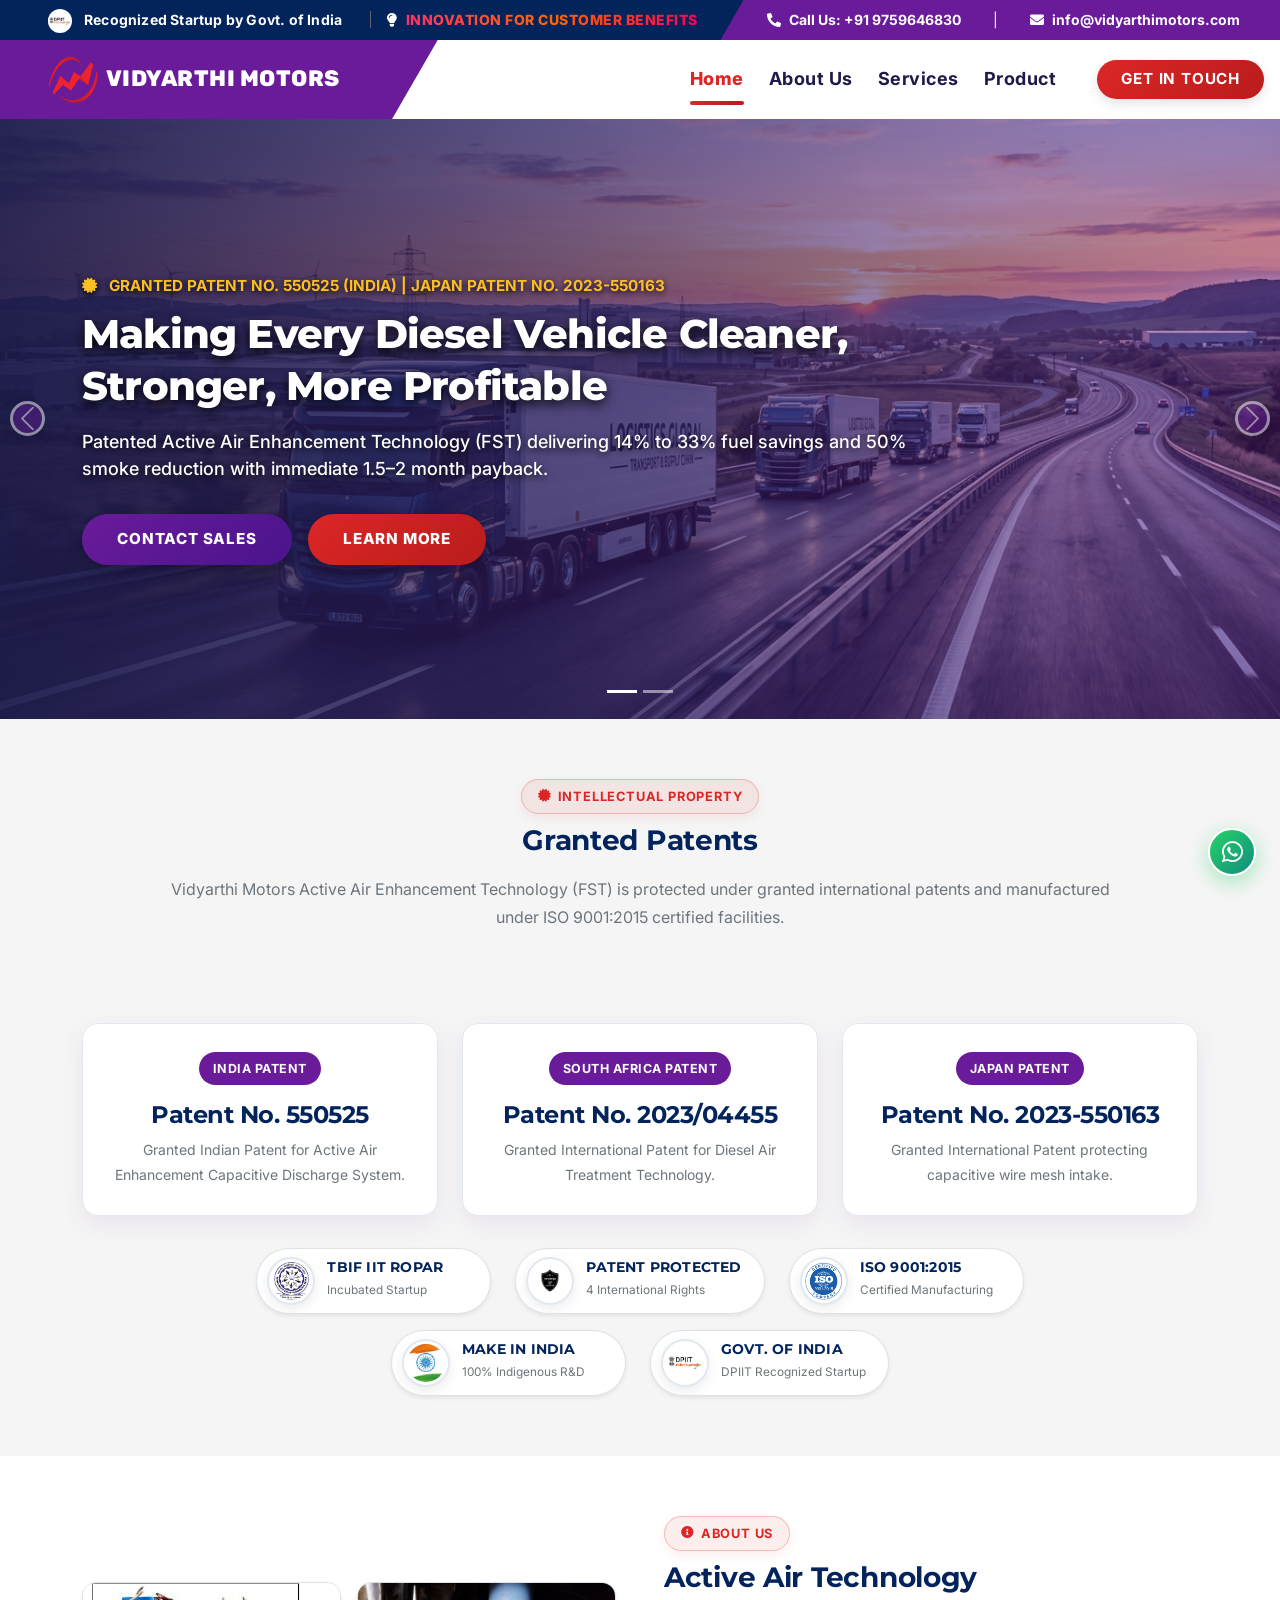
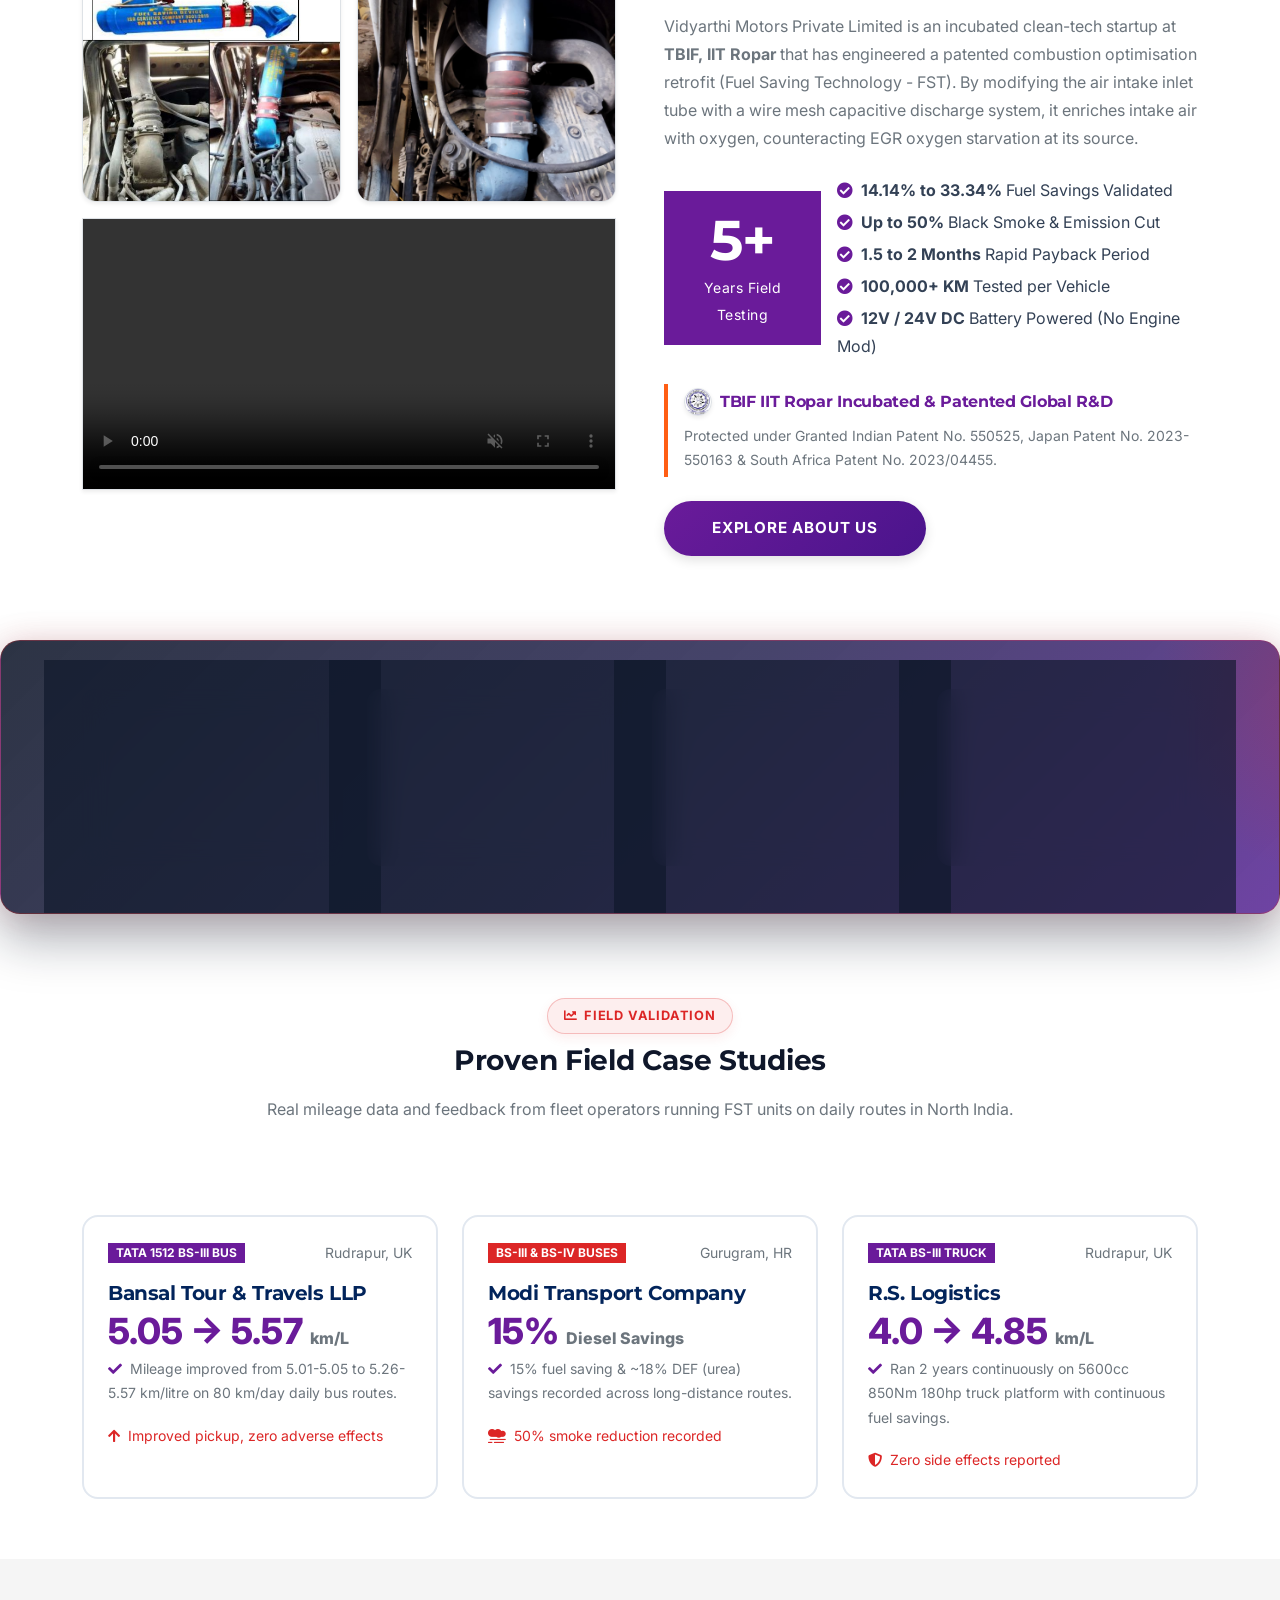
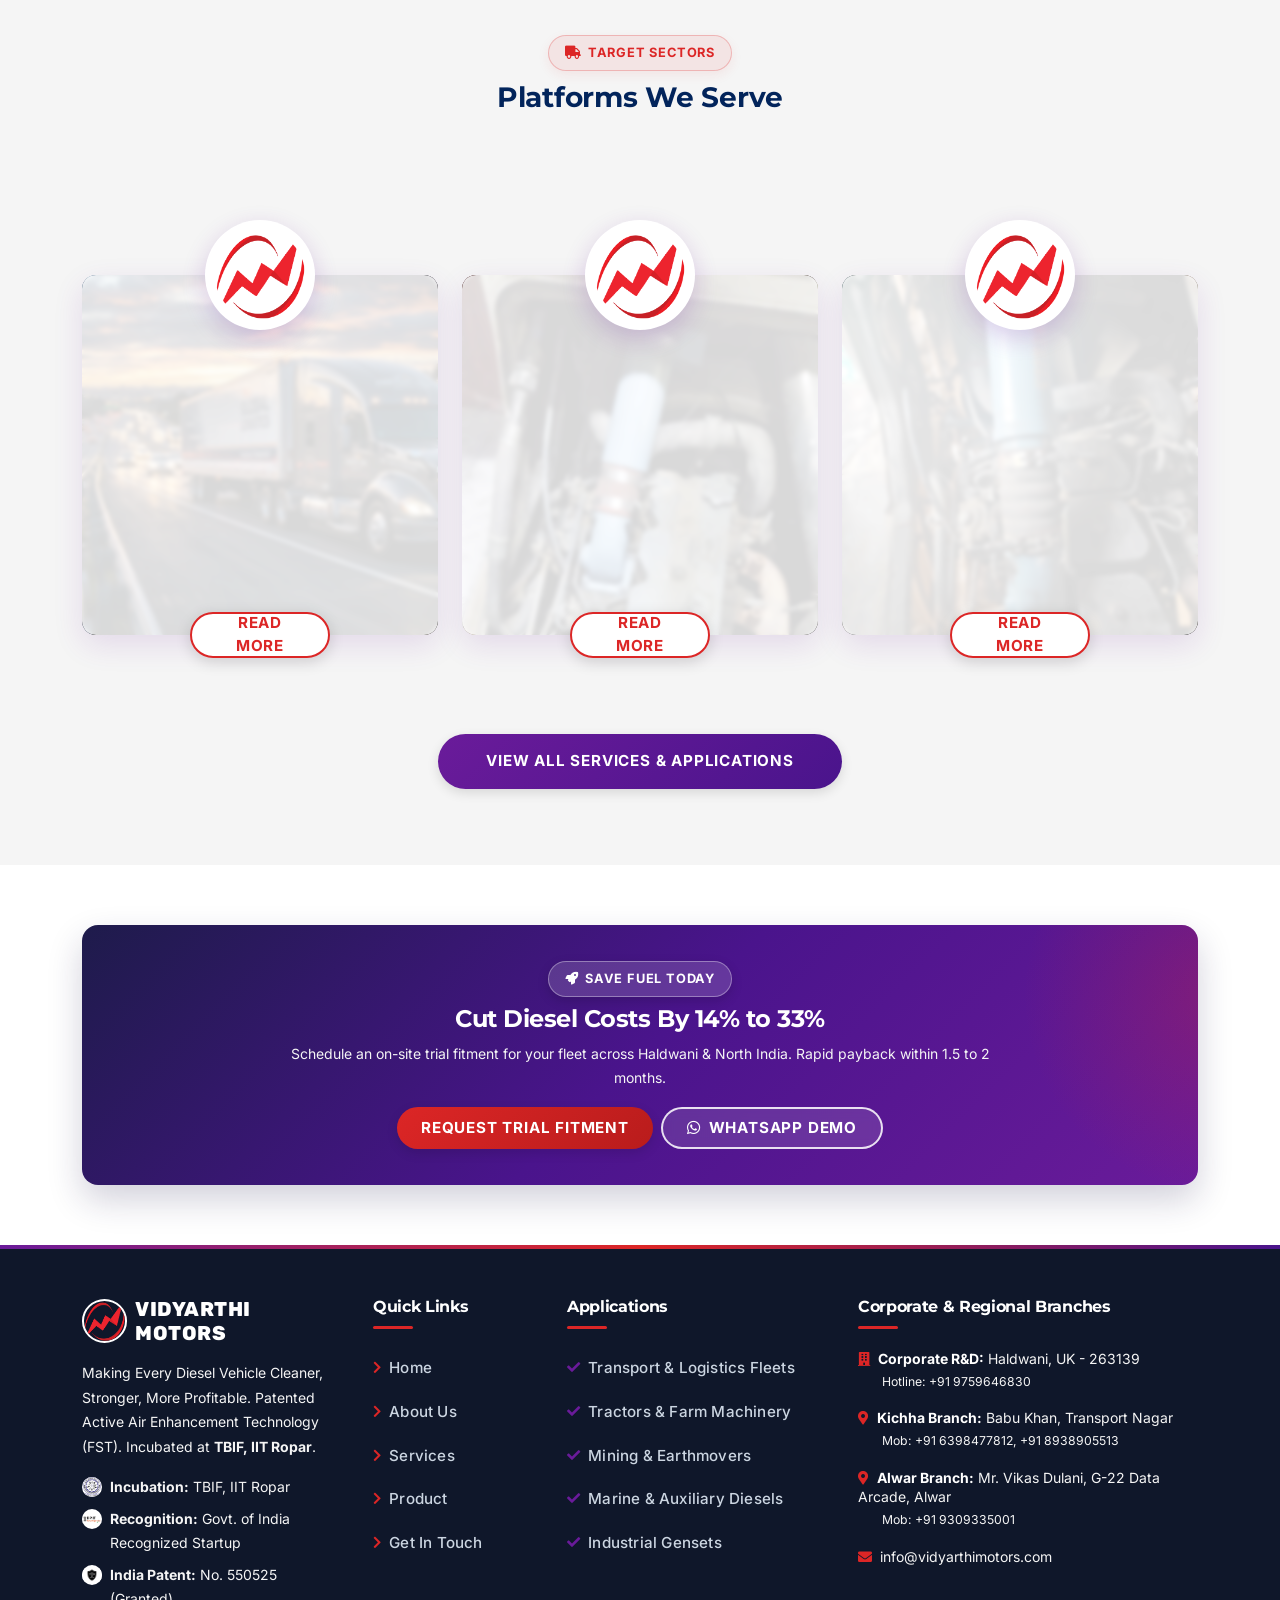
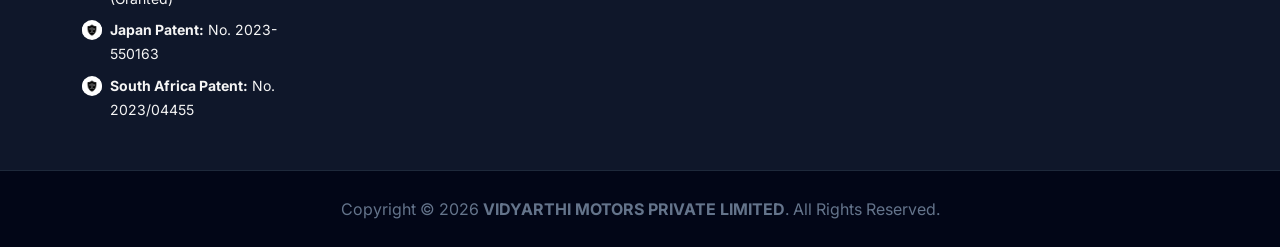
==== commit 7cc247a7: "fix: hero max-width zero arrow overlap and topbar icon spacing for desktop" ====
--- a/index.html
+++ b/index.html
@@ -114,9 +114,9 @@
             </div>
             <div class="col-lg-5 col-12 text-center text-lg-end">
                 <div class="h-100 topbar-right topbar-contact-single-line text-white py-1.5 py-lg-2 px-3 pe-lg-5 small">
-                    <span class="fw-bold"><a href="tel:+919759646830" class="text-white text-decoration-none"><i class="fa fa-phone-alt me-1.5 text-white"></i>Call Us: +91 9759646830</a></span>
+                    <span class="fw-bold"><a href="tel:+919759646830" class="text-white text-decoration-none"><i class="fa fa-phone-alt me-2 text-white"></i>Call Us: +91 9759646830</a></span>
                     <span class="opacity-50">|</span>
-                    <span class="fw-bold"><a href="mailto:info@vidyarthimotors.com?subject=Inquiry%20-%20Vidyarthi%20Motors" class="text-white text-decoration-none"><i class="fa fa-envelope me-1.5 text-white"></i>info@vidyarthimotors.com</a></span>
+                    <span class="fw-bold"><a href="mailto:info@vidyarthimotors.com?subject=Inquiry%20-%20Vidyarthi%20Motors" class="text-white text-decoration-none"><i class="fa fa-envelope me-2 text-white"></i>info@vidyarthimotors.com</a></span>
                 </div>
             </div>
         </div>
--- a/css/style.css
+++ b/css/style.css
@@ -2303,8 +2303,8 @@
     }
     
     .hero-text-wrap {
-        padding-left: 4px !important;
-        padding-right: 4px !important;
+        padding-left: 0 !important;
+        padding-right: 0 !important;
     }
 
     .topbar-right {
@@ -2322,10 +2322,63 @@
     .navbar .navbar-brand {
         padding-left: 0 !important;
     }
+}
+
+/* Hero Section Responsive Max-Width & Zero Arrow Overlap */
+@media (max-width: 991.98px) {
+    #header-carousel .carousel-caption {
+        padding-left: 52px !important;
+        padding-right: 52px !important;
+    }
     
+    .hero-text-wrap {
+        max-width: 84% !important;
+        margin-left: auto !important;
+        margin-right: auto !important;
+    }
+    
+    #header-carousel .carousel-control-prev {
+        left: 4px !important;
+        width: 38px !important;
+    }
+
+    #header-carousel .carousel-control-next {
+        right: 4px !important;
+        width: 38px !important;
+    }
+}
+
+@media (max-width: 575.98px) {
     #header-carousel .carousel-caption {
-        padding-left: 24px !important;
-        padding-right: 24px !important;
+        padding-left: 46px !important;
+        padding-right: 46px !important;
+    }
+    
+    .hero-text-wrap {
+        max-width: 88% !important;
+        margin-left: auto !important;
+        margin-right: auto !important;
+    }
+    
+    .hero-desc-text {
+        font-size: 0.84rem !important;
+        line-height: 1.38 !important;
+        margin-bottom: 0.8rem !important;
+    }
+
+    .hero-badge-line {
+        font-size: 0.72rem !important;
+        letter-spacing: 0.2px !important;
+    }
+    
+    #header-carousel .carousel-control-prev {
+        left: 2px !important;
+        width: 34px !important;
+    }
+
+    #header-carousel .carousel-control-next {
+        right: 2px !important;
+        width: 34px !important;
     }
 }
 
@@ -2353,6 +2406,22 @@
 
 .topbar-contact-single-line a {
     white-space: nowrap !important;
+    display: inline-flex !important;
+    align-items: center !important;
+}
+
+/* Large Screen Topbar Spacing between Icons & Text */
+@media (min-width: 992px) {
+    .topbar-contact-single-line {
+        justify-content: flex-end !important;
+        gap: 22px !important;
+    }
+    .topbar-contact-single-line i {
+        margin-right: 8px !important;
+    }
+    .topbar-contact-single-line .opacity-50 {
+        margin: 0 10px !important;
+    }
 }
 
 @media (max-width: 767.98px) {
@@ -2366,17 +2435,23 @@
     }
     .topbar-contact-single-line i {
         font-size: 0.72rem !important;
-        margin-right: 3px !important;
+        margin-right: 5px !important;
+    }
+    .topbar-contact-single-line .opacity-50 {
+        margin: 0 4px !important;
     }
 }
 
 @media (max-width: 480px) {
     .topbar-contact-single-line {
         font-size: 0.67rem !important;
-        gap: 5px !important;
+        gap: 6px !important;
     }
     .topbar-contact-single-line a {
         font-size: 0.67rem !important;
+    }
+    .topbar-contact-single-line i {
+        margin-right: 4px !important;
     }
 }
 
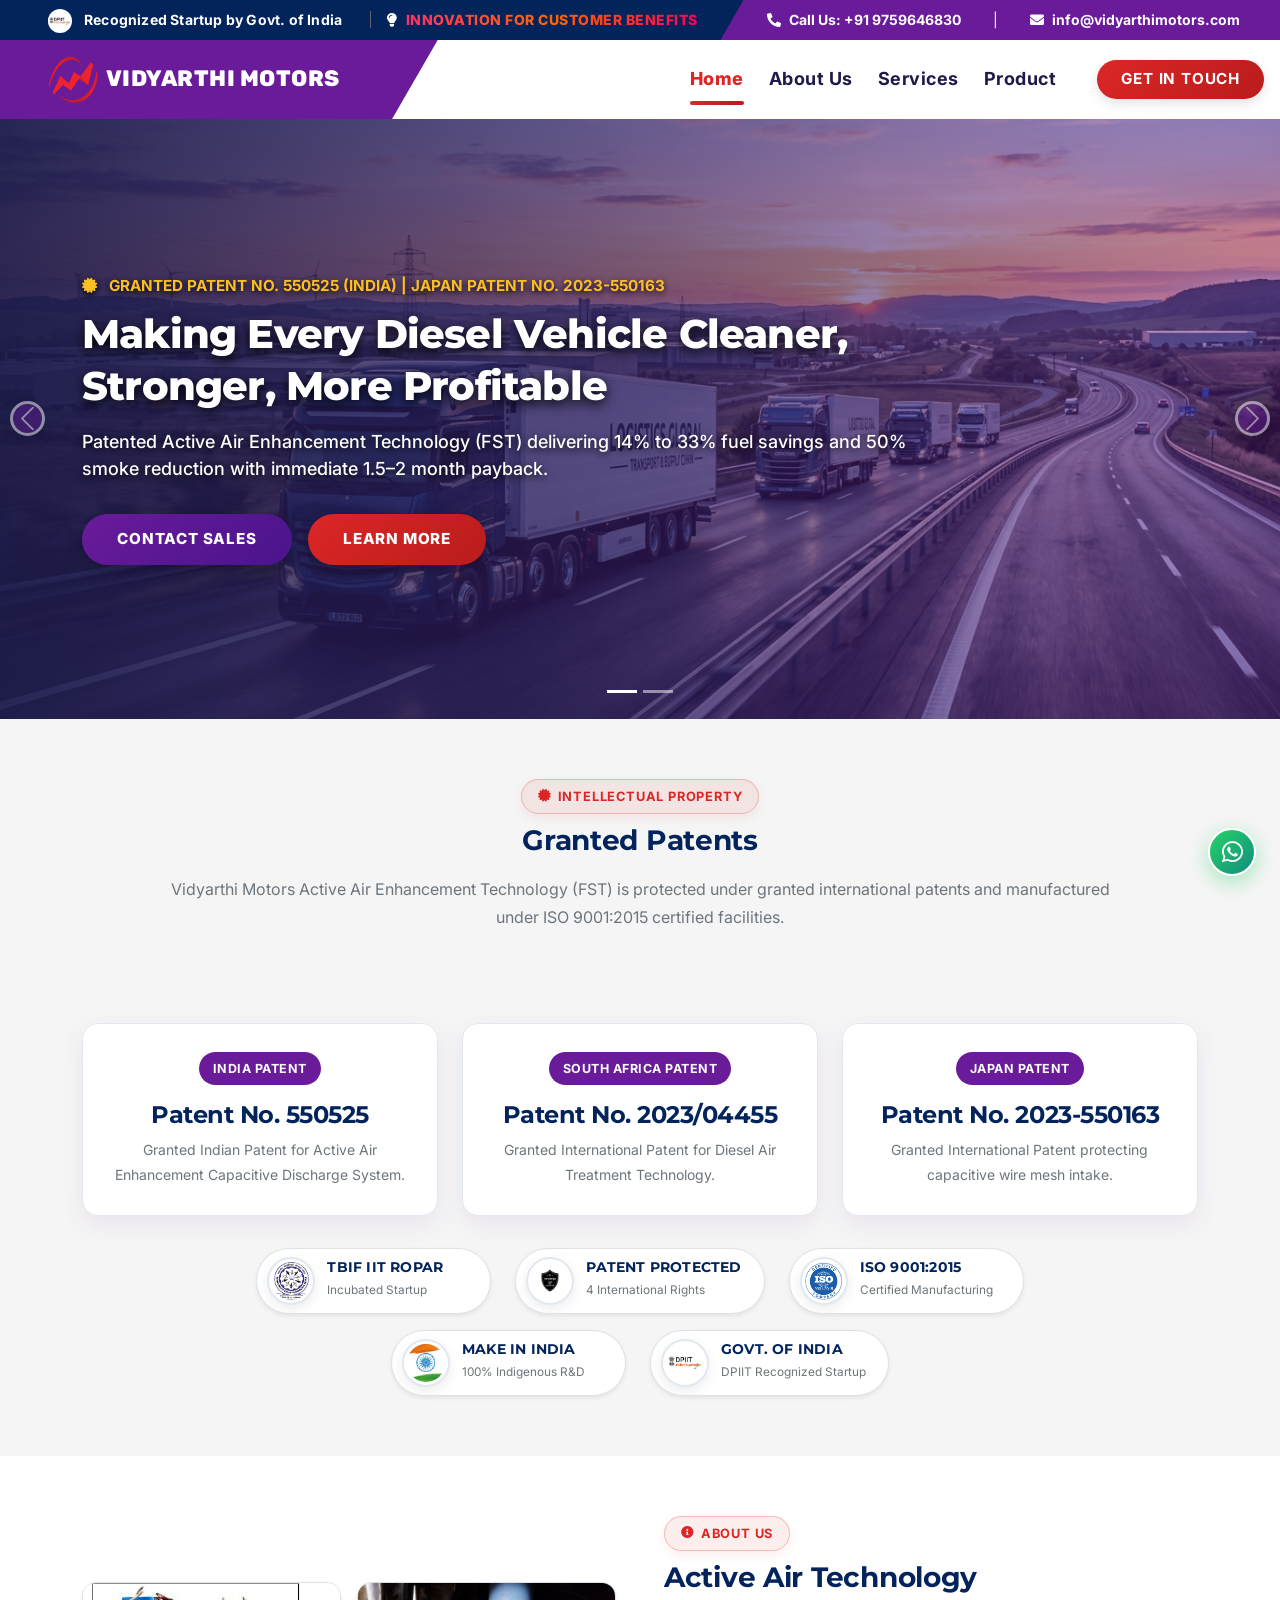
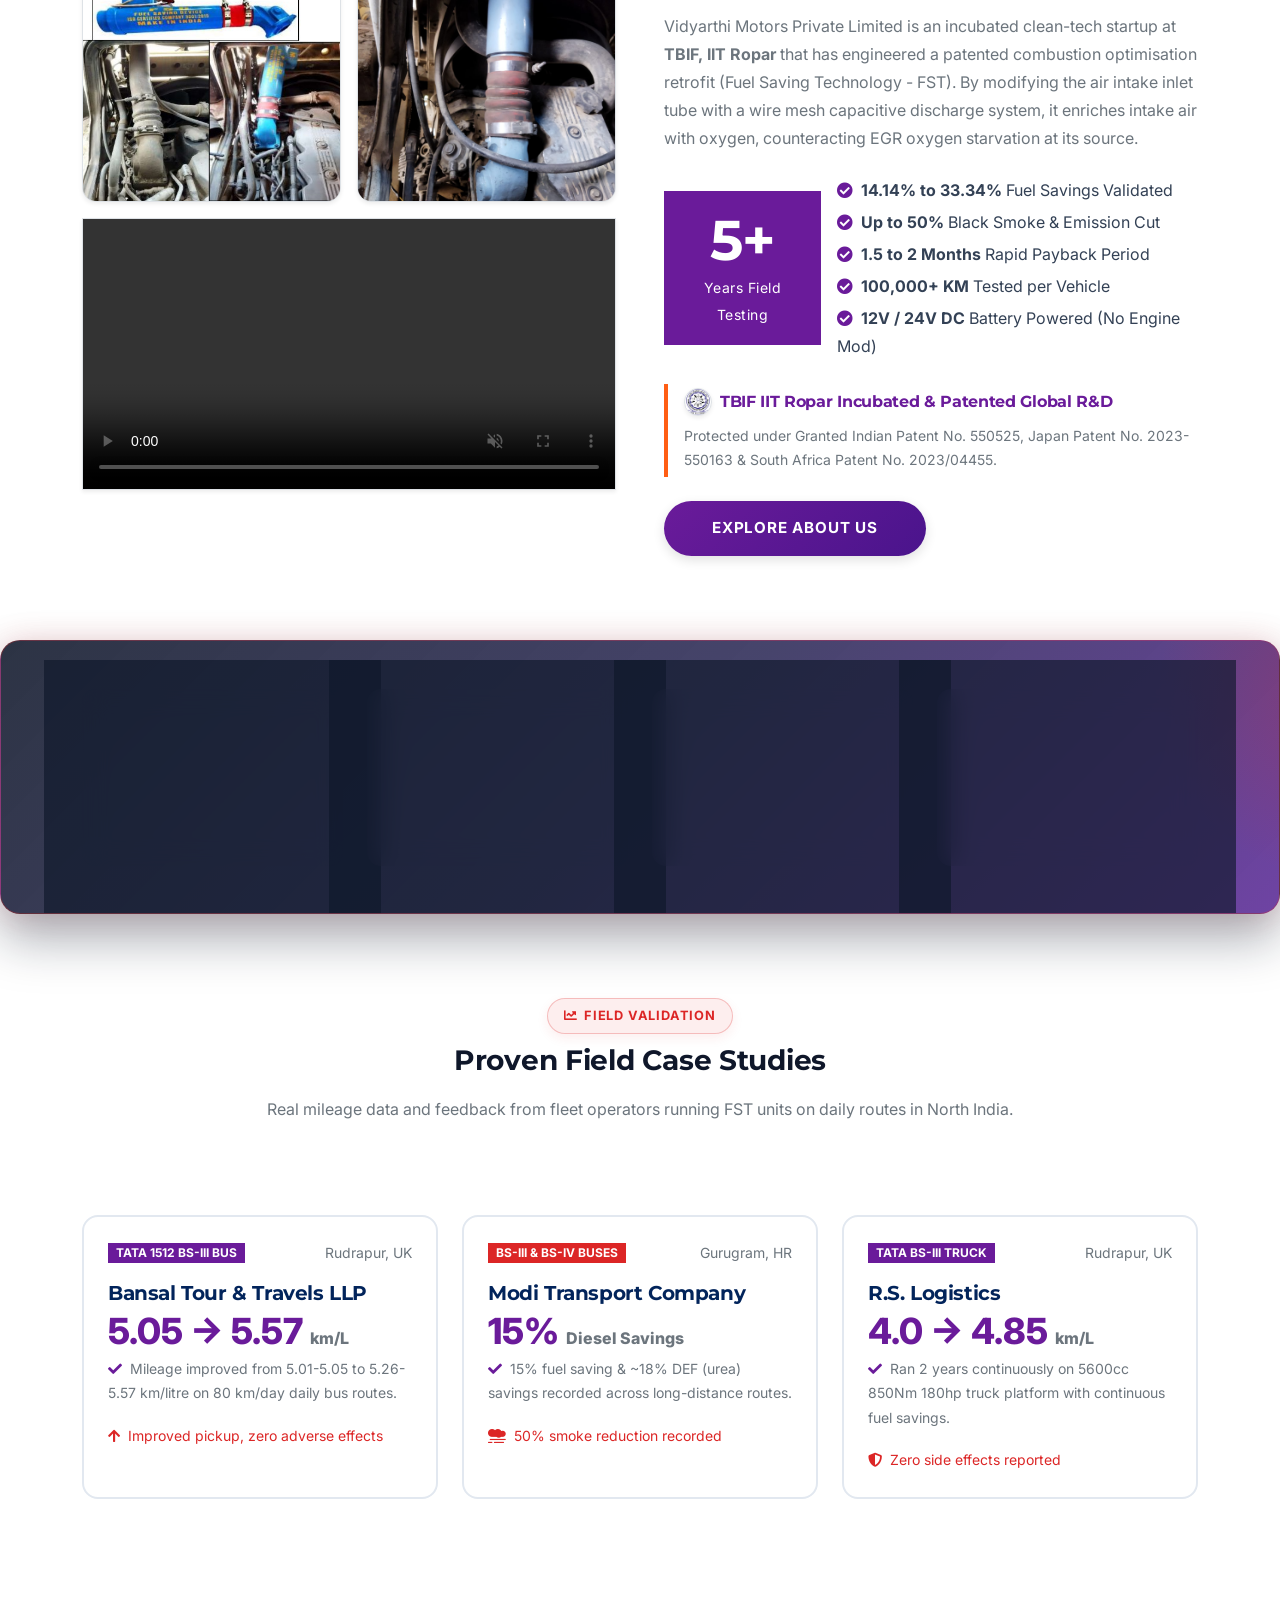
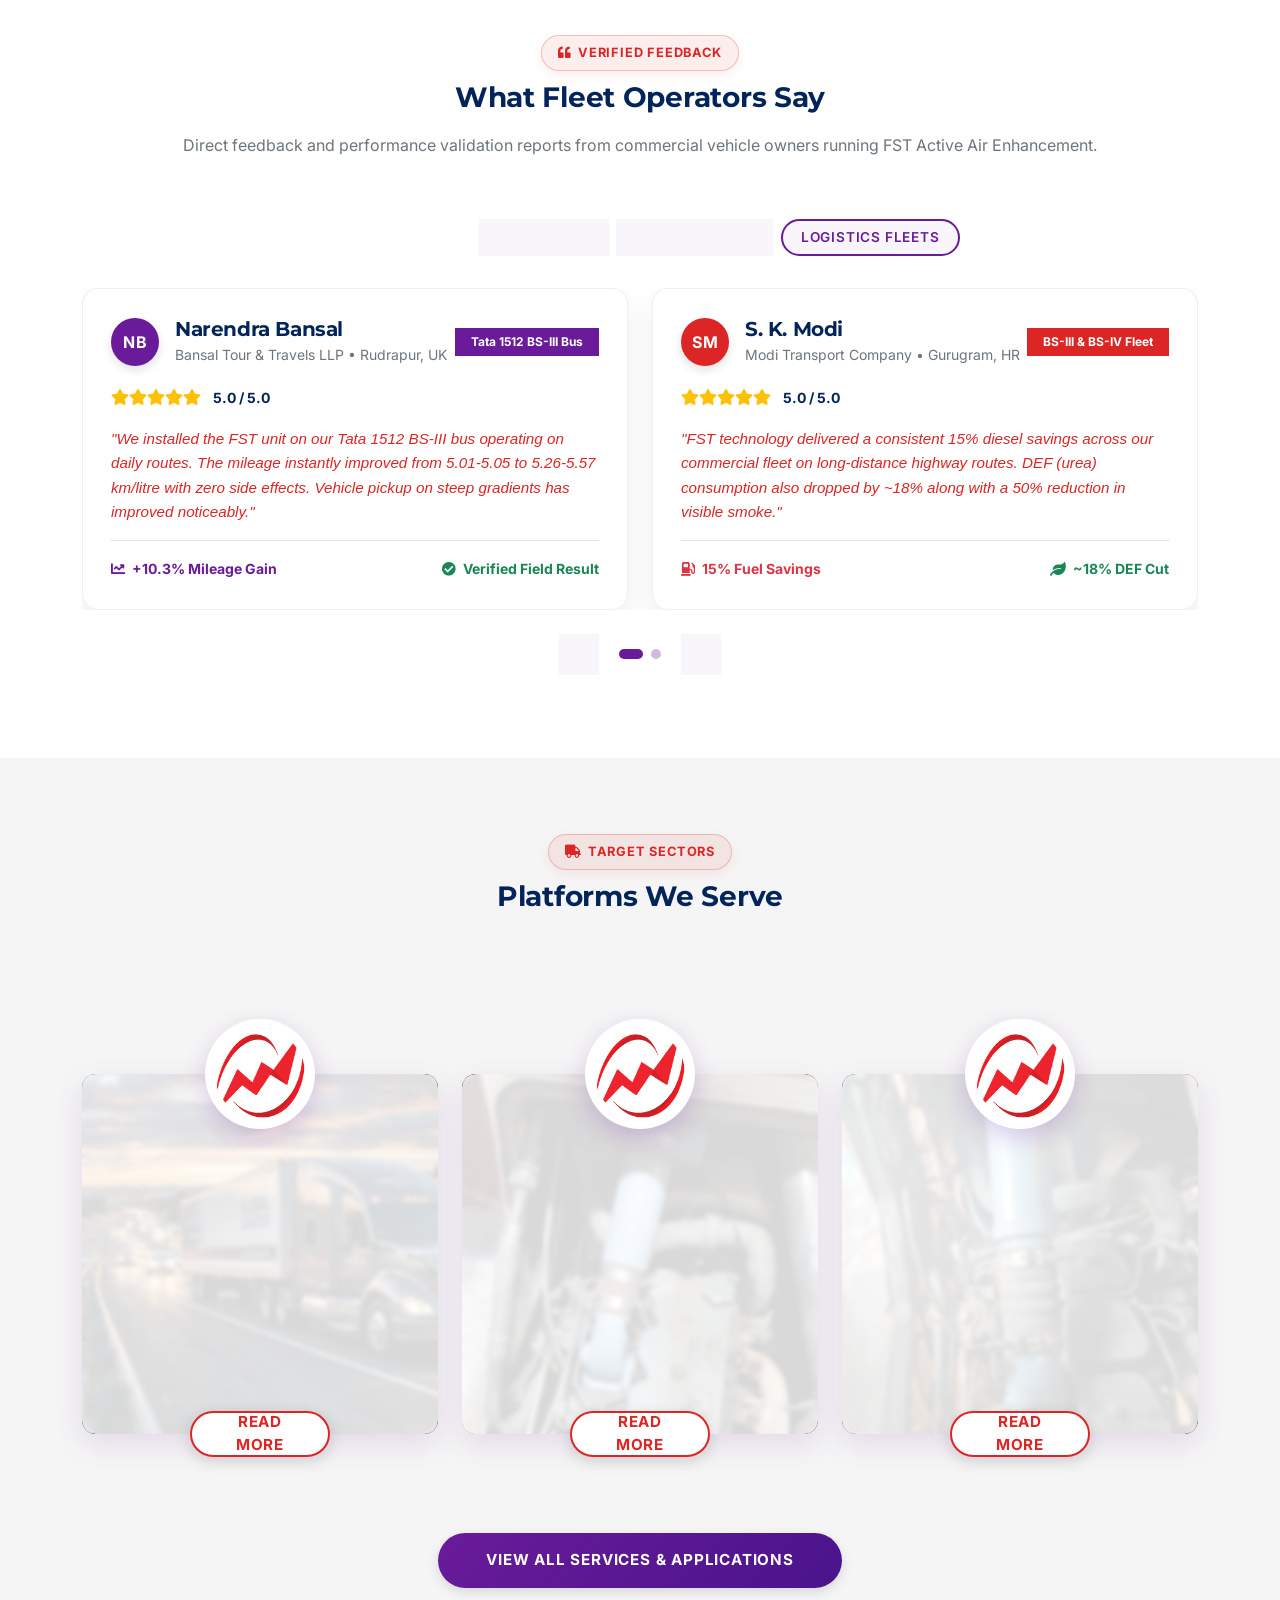
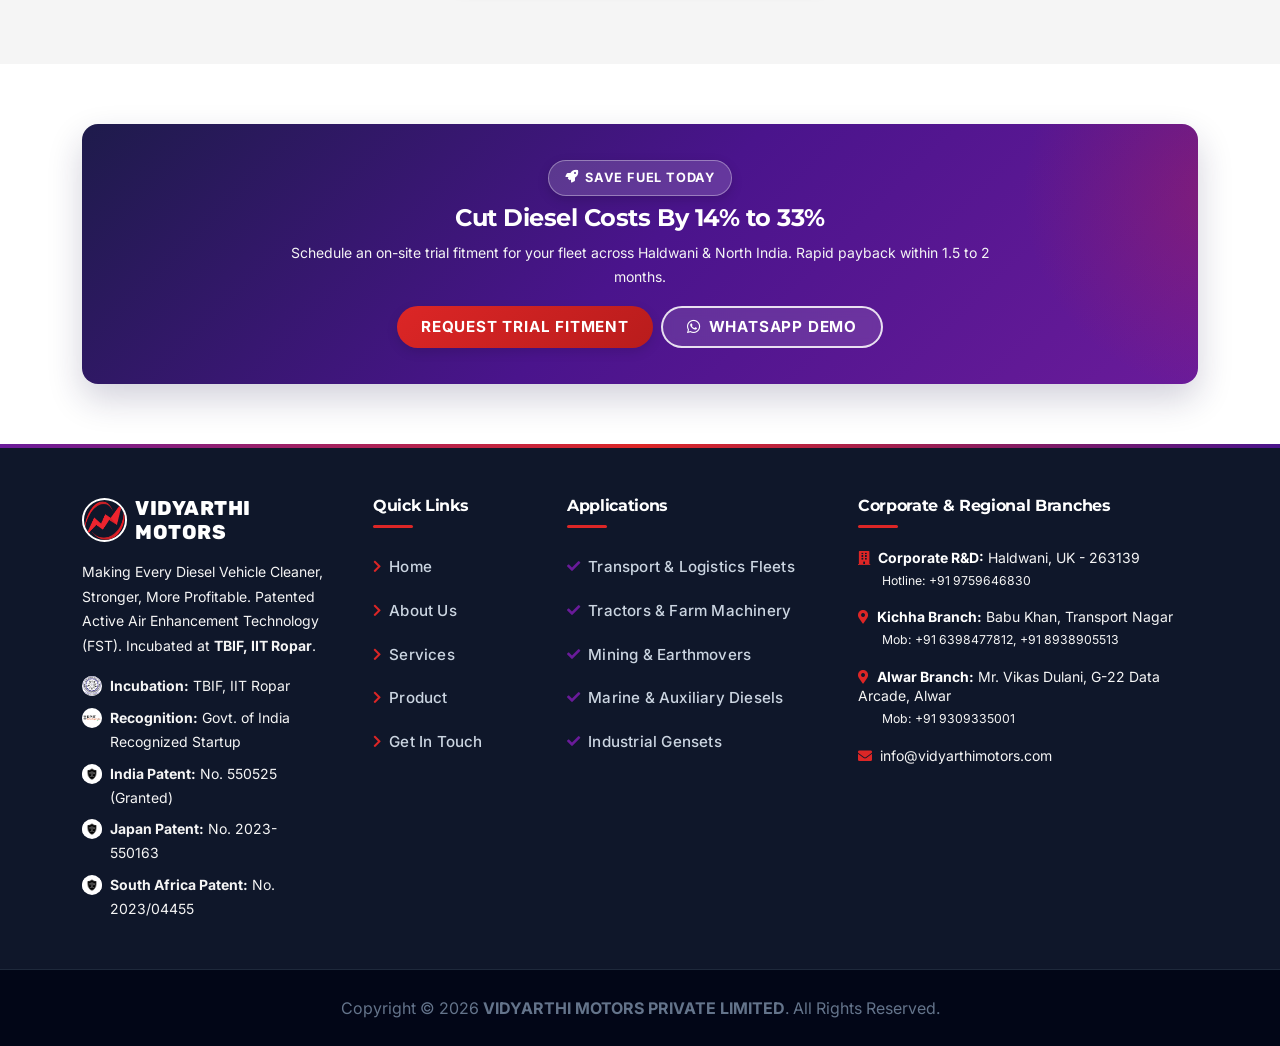
==== commit 24c4da85: "feat: add interactive and dynamic testimonials carousel to home page" ====
--- a/index.html
+++ b/index.html
@@ -495,6 +495,150 @@
     <!-- Verified Case Studies End -->
 
 
+    <!-- Testimonials Section Start -->
+    <div id="testimonials" class="container-fluid py-5 bg-white position-relative">
+        <div class="container py-3">
+            <div class="text-center mx-auto pb-4 wow fadeInUp section-header-title" data-wow-delay="0.1s" style="max-width: 680px;">
+                <div class="section-tag-badge mb-2"><i class="fa fa-quote-left me-1.5"></i> Verified Feedback</div>
+                <h2 class="display-6 mb-3 fw-bold text-dark">What Fleet Operators Say</h2>
+                <p class="text-muted mb-0">Direct feedback and performance validation reports from commercial vehicle owners running FST Active Air Enhancement.</p>
+            </div>
+
+            <!-- Dynamic Category Filter Tabs -->
+            <div class="d-flex justify-content-center flex-wrap gap-2 mb-4 wow fadeInUp" data-wow-delay="0.2s">
+                <button type="button" class="btn btn-sm btn-outline-primary active testimonial-filter-btn" data-filter="all">All Feedback</button>
+                <button type="button" class="btn btn-sm btn-outline-primary testimonial-filter-btn" data-filter="bus">Bus Fleets</button>
+                <button type="button" class="btn btn-sm btn-outline-primary testimonial-filter-btn" data-filter="truck">Heavy Trucks</button>
+                <button type="button" class="btn btn-sm btn-outline-primary testimonial-filter-btn" data-filter="logistics">Logistics Fleets</button>
+            </div>
+
+            <!-- Interactive Carousel -->
+            <div id="testimonialCarousel" class="carousel slide testimonial-carousel py-2 wow fadeInUp" data-bs-ride="carousel" data-bs-interval="5000" data-wow-delay="0.3s">
+                <div class="carousel-inner">
+                    <!-- Slide 1: Narendra Bansal & S.K. Modi -->
+                    <div class="carousel-item active" data-category="bus">
+                        <div class="row g-4 justify-content-center">
+                            <div class="col-lg-6">
+                                <div class="testimonial-card">
+                                    <div class="testimonial-header d-flex align-items-center justify-content-between mb-3">
+                                        <div class="d-flex align-items-center gap-3">
+                                            <div class="testimonial-avatar bg-primary text-white fw-bold">NB</div>
+                                            <div>
+                                                <h5 class="fw-bold mb-0 text-dark">Narendra Bansal</h5>
+                                                <small class="text-muted">Bansal Tour & Travels LLP • Rudrapur, UK</small>
+                                            </div>
+                                        </div>
+                                        <span class="badge bg-primary text-white px-3 py-2">Tata 1512 BS-III Bus</span>
+                                    </div>
+                                    <div class="star-rating mb-3 text-warning">
+                                        <i class="fa fa-star"></i><i class="fa fa-star"></i><i class="fa fa-star"></i><i class="fa fa-star"></i><i class="fa fa-star"></i>
+                                        <span class="ms-2 small text-dark fw-bold">5.0 / 5.0</span>
+                                    </div>
+                                    <p class="testimonial-quote text-secondary mb-3">"We installed the FST unit on our Tata 1512 BS-III bus operating on daily routes. The mileage instantly improved from 5.01-5.05 to 5.26-5.57 km/litre with zero side effects. Vehicle pickup on steep gradients has improved noticeably."</p>
+                                    <div class="testimonial-metric d-flex align-items-center justify-content-between pt-3 border-top">
+                                        <span class="small text-primary fw-bold"><i class="fa fa-chart-line me-1"></i> +10.3% Mileage Gain</span>
+                                        <span class="small text-success fw-bold"><i class="fa fa-check-circle me-1"></i> Verified Field Result</span>
+                                    </div>
+                                </div>
+                            </div>
+                            <div class="col-lg-6">
+                                <div class="testimonial-card">
+                                    <div class="testimonial-header d-flex align-items-center justify-content-between mb-3">
+                                        <div class="d-flex align-items-center gap-3">
+                                            <div class="testimonial-avatar bg-secondary text-white fw-bold">SM</div>
+                                            <div>
+                                                <h5 class="fw-bold mb-0 text-dark">S. K. Modi</h5>
+                                                <small class="text-muted">Modi Transport Company • Gurugram, HR</small>
+                                            </div>
+                                        </div>
+                                        <span class="badge bg-secondary text-white px-3 py-2">BS-III & BS-IV Fleet</span>
+                                    </div>
+                                    <div class="star-rating mb-3 text-warning">
+                                        <i class="fa fa-star"></i><i class="fa fa-star"></i><i class="fa fa-star"></i><i class="fa fa-star"></i><i class="fa fa-star"></i>
+                                        <span class="ms-2 small text-dark fw-bold">5.0 / 5.0</span>
+                                    </div>
+                                    <p class="testimonial-quote text-secondary mb-3">"FST technology delivered a consistent 15% diesel savings across our commercial fleet on long-distance highway routes. DEF (urea) consumption also dropped by ~18% along with a 50% reduction in visible smoke."</p>
+                                    <div class="testimonial-metric d-flex align-items-center justify-content-between pt-3 border-top">
+                                        <span class="small text-danger fw-bold"><i class="fa fa-gas-pump me-1"></i> 15% Fuel Savings</span>
+                                        <span class="small text-success fw-bold"><i class="fa fa-leaf me-1"></i> ~18% DEF Cut</span>
+                                    </div>
+                                </div>
+                            </div>
+                        </div>
+                    </div>
+
+                    <!-- Slide 2: Rajesh Sharma & Harpreet Singh -->
+                    <div class="carousel-item" data-category="truck logistics">
+                        <div class="row g-4 justify-content-center">
+                            <div class="col-lg-6">
+                                <div class="testimonial-card">
+                                    <div class="testimonial-header d-flex align-items-center justify-content-between mb-3">
+                                        <div class="d-flex align-items-center gap-3">
+                                            <div class="testimonial-avatar bg-dark text-white fw-bold">RS</div>
+                                            <div>
+                                                <h5 class="fw-bold mb-0 text-dark">Rajesh Sharma</h5>
+                                                <small class="text-muted">R.S. Logistics • Rudrapur, UK</small>
+                                            </div>
+                                        </div>
+                                        <span class="badge bg-dark text-white px-3 py-2">Tata 5600cc 180hp Truck</span>
+                                    </div>
+                                    <div class="star-rating mb-3 text-warning">
+                                        <i class="fa fa-star"></i><i class="fa fa-star"></i><i class="fa fa-star"></i><i class="fa fa-star"></i><i class="fa fa-star"></i>
+                                        <span class="ms-2 small text-dark fw-bold">5.0 / 5.0</span>
+                                    </div>
+                                    <p class="testimonial-quote text-secondary mb-3">"Our 180hp heavy truck ran continuously with FST for over 2 years and 100,000+ km. Mileage improved from 4.0 to 4.85 km/L, generating substantial financial savings with zero engine maintenance issues."</p>
+                                    <div class="testimonial-metric d-flex align-items-center justify-content-between pt-3 border-top">
+                                        <span class="small text-primary fw-bold"><i class="fa fa-tachometer-alt me-1"></i> 4.0 → 4.85 km/L</span>
+                                        <span class="small text-success fw-bold"><i class="fa fa-shield-alt me-1"></i> 2+ Years Continuous</span>
+                                    </div>
+                                </div>
+                            </div>
+                            <div class="col-lg-6">
+                                <div class="testimonial-card">
+                                    <div class="testimonial-header d-flex align-items-center justify-content-between mb-3">
+                                        <div class="d-flex align-items-center gap-3">
+                                            <div class="testimonial-avatar bg-primary text-white fw-bold">HS</div>
+                                            <div>
+                                                <h5 class="fw-bold mb-0 text-dark">Harpreet Singh</h5>
+                                                <small class="text-muted">Fleet Manager • Pantnagar, UK</small>
+                                            </div>
+                                        </div>
+                                        <span class="badge bg-primary text-white px-3 py-2">Ashok Leyland 6-Cylinder</span>
+                                    </div>
+                                    <div class="star-rating mb-3 text-warning">
+                                        <i class="fa fa-star"></i><i class="fa fa-star"></i><i class="fa fa-star"></i><i class="fa fa-star"></i><i class="fa fa-star"></i>
+                                        <span class="ms-2 small text-dark fw-bold">5.0 / 5.0</span>
+                                    </div>
+                                    <p class="testimonial-quote text-secondary mb-3">"Engine responsiveness under full payload is noticeably smoother. The device requires no electrical or mechanical modifications and paid for itself within just 7 weeks of daily haulage operations."</p>
+                                    <div class="testimonial-metric d-flex align-items-center justify-content-between pt-3 border-top">
+                                        <span class="small text-secondary fw-bold"><i class="fa fa-clock me-1"></i> 7-Week Payback</span>
+                                        <span class="small text-success fw-bold"><i class="fa fa-cogs me-1"></i> Zero Maintenance</span>
+                                    </div>
+                                </div>
+                            </div>
+                        </div>
+                    </div>
+                </div>
+
+                <!-- Controls & Indicators -->
+                <div class="d-flex align-items-center justify-content-center gap-3 mt-4">
+                    <button class="btn btn-outline-primary btn-square rounded-circle" type="button" data-bs-target="#testimonialCarousel" data-bs-slide="prev">
+                        <i class="fa fa-chevron-left"></i>
+                    </button>
+                    <div class="carousel-indicators position-static m-0">
+                        <button type="button" data-bs-target="#testimonialCarousel" data-bs-slide-to="0" class="active" aria-current="true"></button>
+                        <button type="button" data-bs-target="#testimonialCarousel" data-bs-slide-to="1"></button>
+                    </div>
+                    <button class="btn btn-outline-primary btn-square rounded-circle" type="button" data-bs-target="#testimonialCarousel" data-bs-slide="next">
+                        <i class="fa fa-chevron-right"></i>
+                    </button>
+                </div>
+            </div>
+        </div>
+    </div>
+    <!-- Testimonials Section End -->
+
+
     <!-- Service Start -->
     <div id="service" class="container-fluid py-5 bg-light">
         <div class="container py-3">
--- a/css/style.css
+++ b/css/style.css
@@ -2493,4 +2493,88 @@
     100% {
         transform: translateX(-50%);
     }
+}
+
+/* Interactive Testimonials Section Styling */
+.testimonial-card {
+    background: #FFFFFF;
+    border-radius: 16px;
+    padding: 28px;
+    box-shadow: 0 10px 30px rgba(6, 30, 71, 0.07);
+    border: 1px solid rgba(106, 27, 154, 0.08);
+    transition: all 0.35s cubic-bezier(0.165, 0.84, 0.44, 1);
+    height: 100%;
+    display: flex;
+    flex-direction: column;
+    justify-content: space-between;
+}
+
+.testimonial-card:hover {
+    transform: translateY(-5px);
+    box-shadow: 0 18px 40px rgba(106, 27, 154, 0.14);
+    border-color: rgba(106, 27, 154, 0.25);
+}
+
+.testimonial-avatar {
+    width: 48px;
+    height: 48px;
+    border-radius: 50%;
+    display: flex;
+    align-items: center;
+    justify-content: center;
+    font-size: 1rem;
+    letter-spacing: 0.5px;
+    box-shadow: 0 4px 10px rgba(0, 0, 0, 0.12);
+}
+
+.testimonial-quote {
+    font-size: 0.95rem;
+    line-height: 1.6;
+    font-style: italic;
+}
+
+.testimonial-carousel .carousel-indicators button {
+    width: 10px !important;
+    height: 10px !important;
+    border-radius: 50% !important;
+    background-color: var(--primary) !important;
+    opacity: 0.3;
+    margin: 0 4px !important;
+    border: none !important;
+    transition: all 0.3s ease;
+}
+
+.testimonial-carousel .carousel-indicators button.active {
+    opacity: 1;
+    width: 24px !important;
+    border-radius: 12px !important;
+}
+
+.testimonial-filter-btn {
+    border-radius: 30px !important;
+    padding: 6px 18px !important;
+    font-size: 0.85rem !important;
+    font-weight: 600 !important;
+    transition: all 0.25s ease !important;
+}
+
+.testimonial-filter-btn.active {
+    background: linear-gradient(135deg, #6A1B9A 0%, #4A148C 100%) !important;
+    color: #FFFFFF !important;
+    border-color: transparent !important;
+    box-shadow: 0 4px 12px rgba(106, 27, 154, 0.25) !important;
+}
+
+@media (max-width: 575.98px) {
+    .testimonial-card {
+        padding: 20px 18px;
+    }
+    .testimonial-avatar {
+        width: 40px;
+        height: 40px;
+        font-size: 0.85rem;
+    }
+    .testimonial-quote {
+        font-size: 0.88rem;
+    }
 }
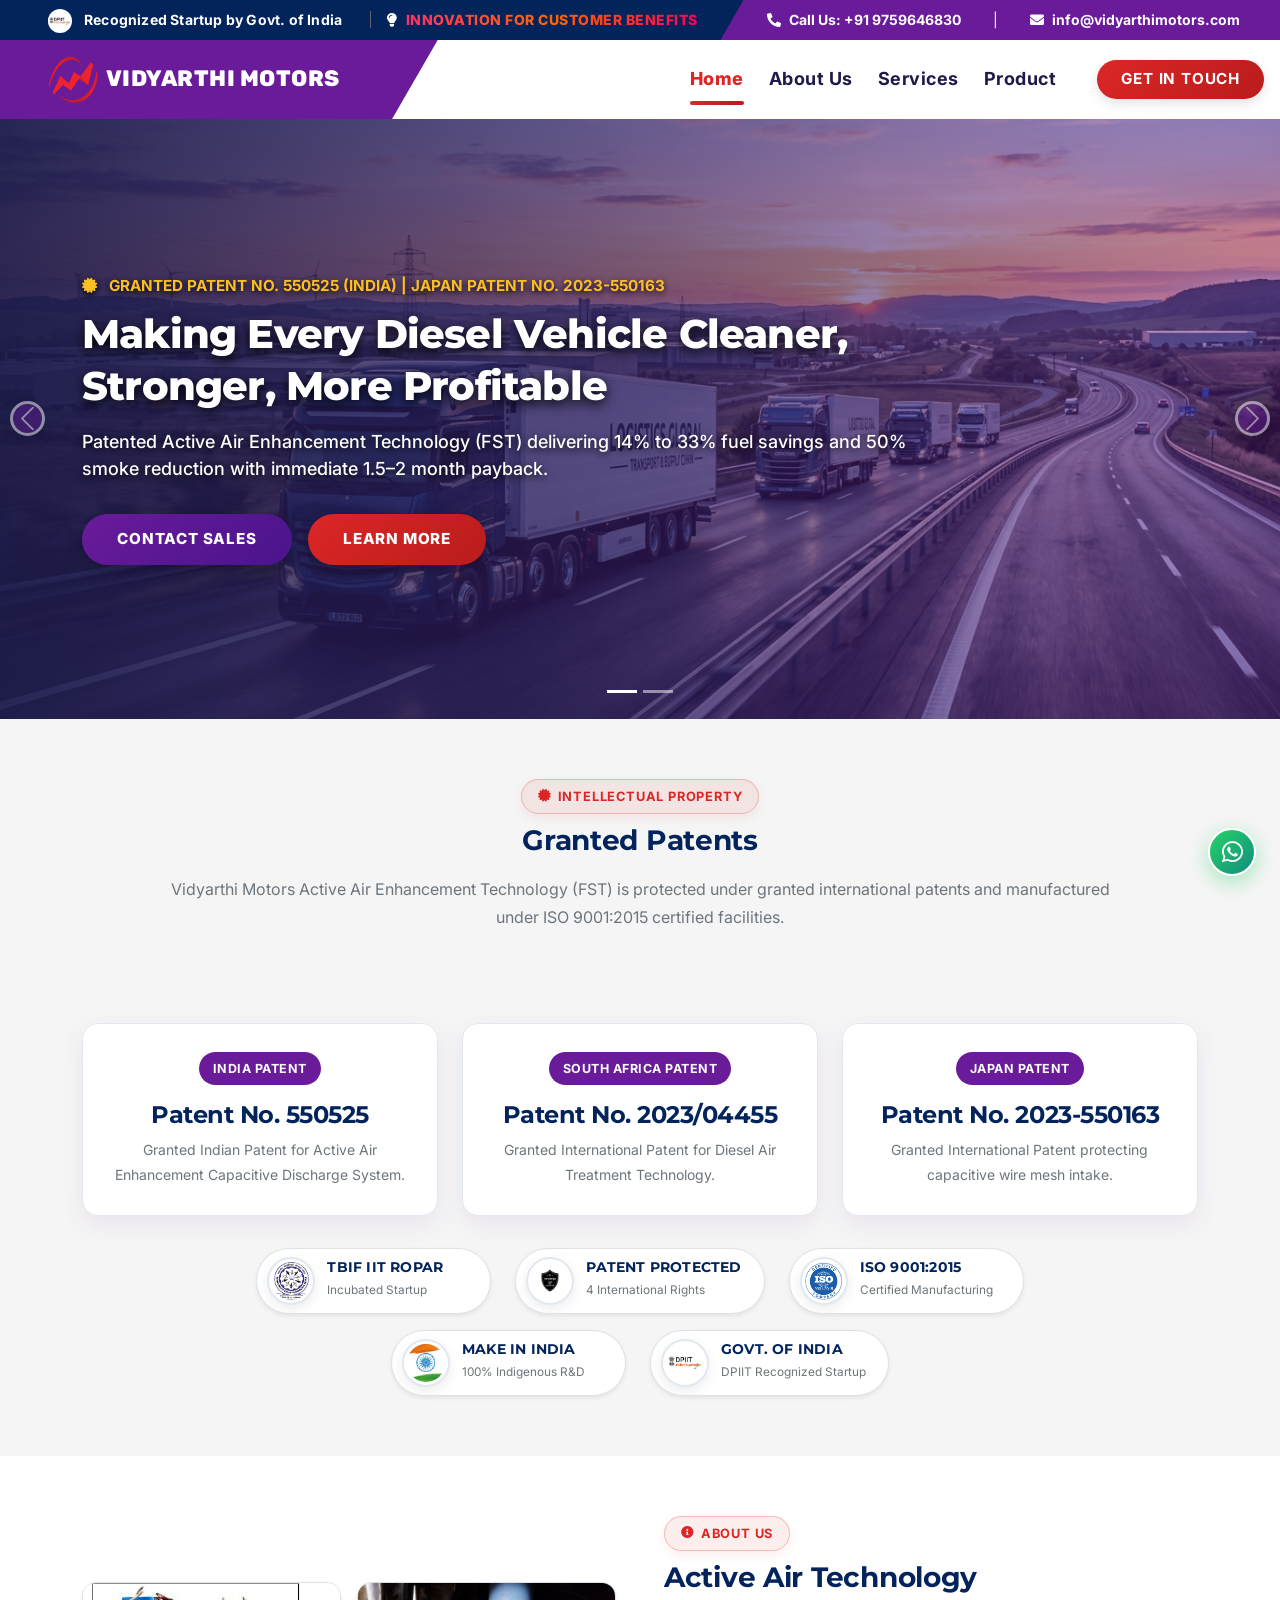
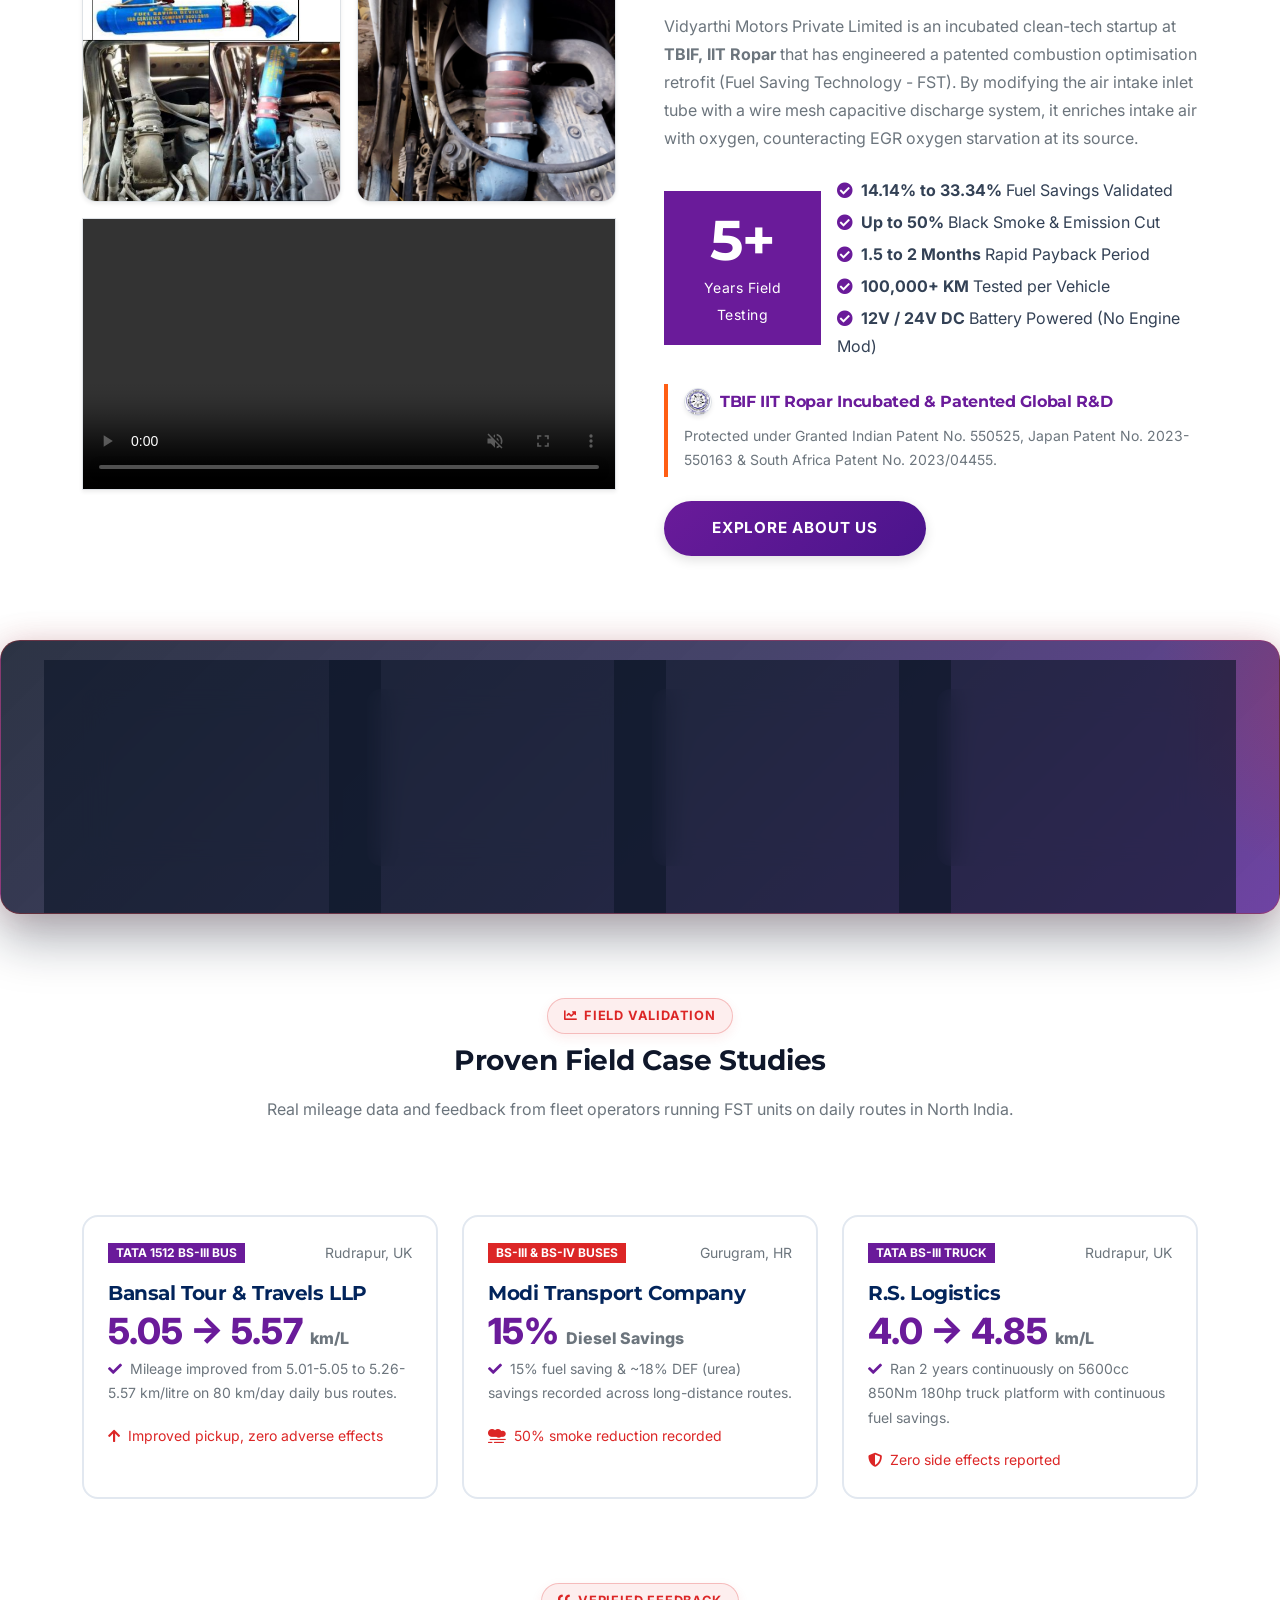
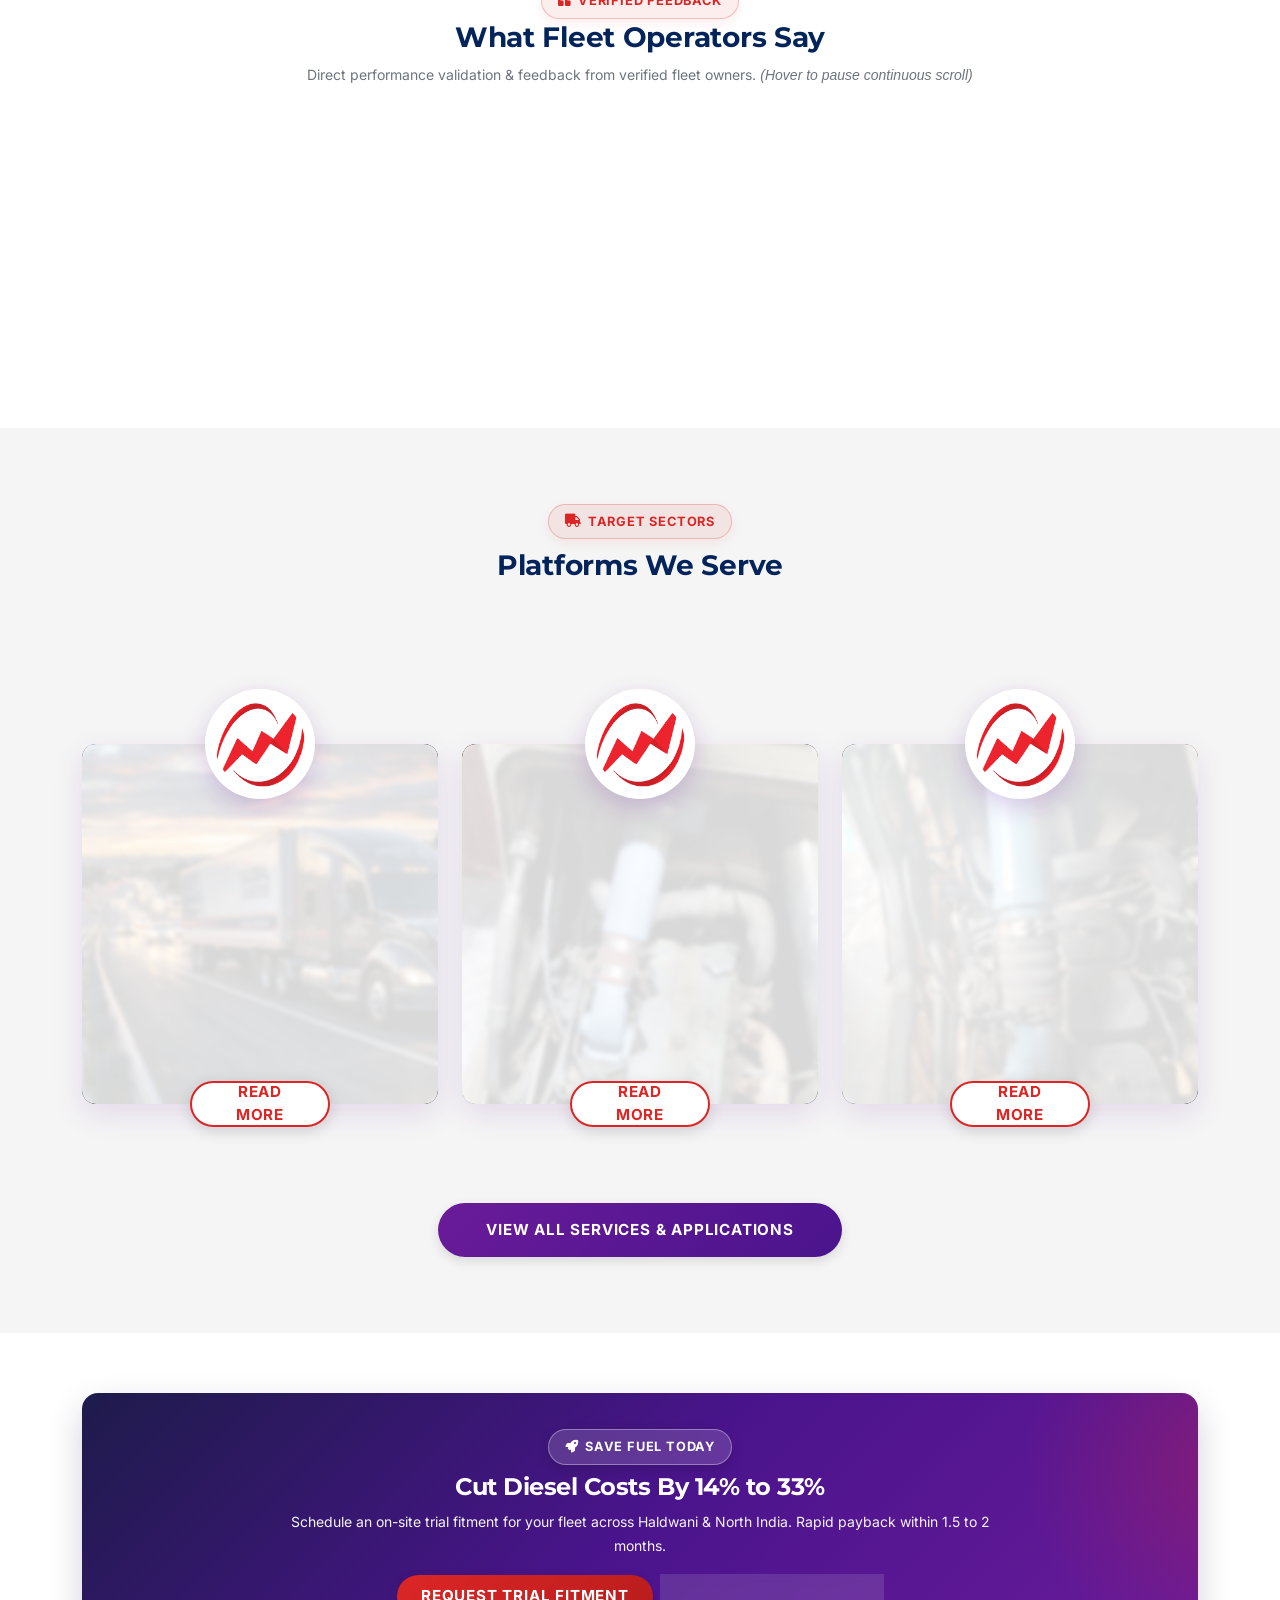
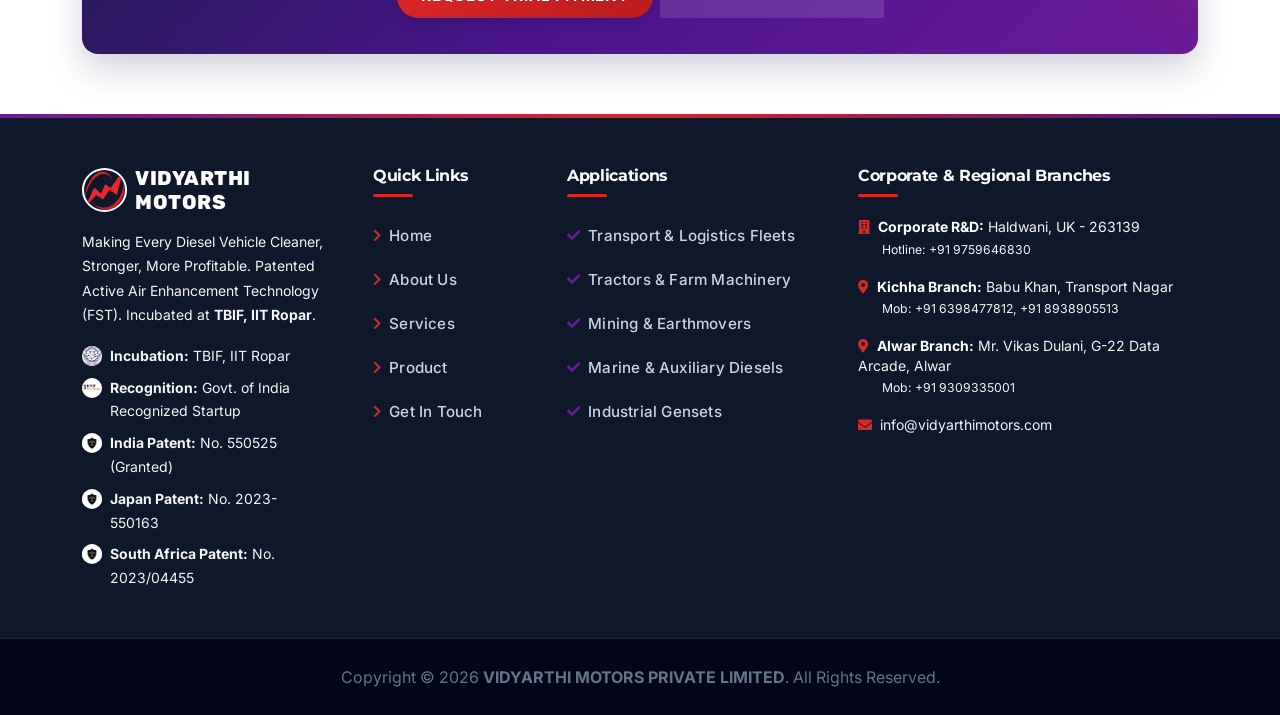
==== commit f3a7f120: "refactor: redesign testimonials into continuous scrolling marquee ticker with compact professional p" ====
--- a/index.html
+++ b/index.html
@@ -495,143 +495,202 @@
     <!-- Verified Case Studies End -->
 
 
-    <!-- Testimonials Section Start -->
-    <div id="testimonials" class="container-fluid py-5 bg-white position-relative">
-        <div class="container py-3">
-            <div class="text-center mx-auto pb-4 wow fadeInUp section-header-title" data-wow-delay="0.1s" style="max-width: 680px;">
-                <div class="section-tag-badge mb-2"><i class="fa fa-quote-left me-1.5"></i> Verified Feedback</div>
-                <h2 class="display-6 mb-3 fw-bold text-dark">What Fleet Operators Say</h2>
-                <p class="text-muted mb-0">Direct feedback and performance validation reports from commercial vehicle owners running FST Active Air Enhancement.</p>
-            </div>
-
-            <!-- Dynamic Category Filter Tabs -->
-            <div class="d-flex justify-content-center flex-wrap gap-2 mb-4 wow fadeInUp" data-wow-delay="0.2s">
-                <button type="button" class="btn btn-sm btn-outline-primary active testimonial-filter-btn" data-filter="all">All Feedback</button>
-                <button type="button" class="btn btn-sm btn-outline-primary testimonial-filter-btn" data-filter="bus">Bus Fleets</button>
-                <button type="button" class="btn btn-sm btn-outline-primary testimonial-filter-btn" data-filter="truck">Heavy Trucks</button>
-                <button type="button" class="btn btn-sm btn-outline-primary testimonial-filter-btn" data-filter="logistics">Logistics Fleets</button>
-            </div>
-
-            <!-- Interactive Carousel -->
-            <div id="testimonialCarousel" class="carousel slide testimonial-carousel py-2 wow fadeInUp" data-bs-ride="carousel" data-bs-interval="5000" data-wow-delay="0.3s">
-                <div class="carousel-inner">
-                    <!-- Slide 1: Narendra Bansal & S.K. Modi -->
-                    <div class="carousel-item active" data-category="bus">
-                        <div class="row g-4 justify-content-center">
-                            <div class="col-lg-6">
-                                <div class="testimonial-card">
-                                    <div class="testimonial-header d-flex align-items-center justify-content-between mb-3">
-                                        <div class="d-flex align-items-center gap-3">
-                                            <div class="testimonial-avatar bg-primary text-white fw-bold">NB</div>
-                                            <div>
-                                                <h5 class="fw-bold mb-0 text-dark">Narendra Bansal</h5>
-                                                <small class="text-muted">Bansal Tour & Travels LLP • Rudrapur, UK</small>
-                                            </div>
-                                        </div>
-                                        <span class="badge bg-primary text-white px-3 py-2">Tata 1512 BS-III Bus</span>
-                                    </div>
-                                    <div class="star-rating mb-3 text-warning">
-                                        <i class="fa fa-star"></i><i class="fa fa-star"></i><i class="fa fa-star"></i><i class="fa fa-star"></i><i class="fa fa-star"></i>
-                                        <span class="ms-2 small text-dark fw-bold">5.0 / 5.0</span>
-                                    </div>
-                                    <p class="testimonial-quote text-secondary mb-3">"We installed the FST unit on our Tata 1512 BS-III bus operating on daily routes. The mileage instantly improved from 5.01-5.05 to 5.26-5.57 km/litre with zero side effects. Vehicle pickup on steep gradients has improved noticeably."</p>
-                                    <div class="testimonial-metric d-flex align-items-center justify-content-between pt-3 border-top">
-                                        <span class="small text-primary fw-bold"><i class="fa fa-chart-line me-1"></i> +10.3% Mileage Gain</span>
-                                        <span class="small text-success fw-bold"><i class="fa fa-check-circle me-1"></i> Verified Field Result</span>
-                                    </div>
-                                </div>
-                            </div>
-                            <div class="col-lg-6">
-                                <div class="testimonial-card">
-                                    <div class="testimonial-header d-flex align-items-center justify-content-between mb-3">
-                                        <div class="d-flex align-items-center gap-3">
-                                            <div class="testimonial-avatar bg-secondary text-white fw-bold">SM</div>
-                                            <div>
-                                                <h5 class="fw-bold mb-0 text-dark">S. K. Modi</h5>
-                                                <small class="text-muted">Modi Transport Company • Gurugram, HR</small>
-                                            </div>
-                                        </div>
-                                        <span class="badge bg-secondary text-white px-3 py-2">BS-III & BS-IV Fleet</span>
-                                    </div>
-                                    <div class="star-rating mb-3 text-warning">
-                                        <i class="fa fa-star"></i><i class="fa fa-star"></i><i class="fa fa-star"></i><i class="fa fa-star"></i><i class="fa fa-star"></i>
-                                        <span class="ms-2 small text-dark fw-bold">5.0 / 5.0</span>
-                                    </div>
-                                    <p class="testimonial-quote text-secondary mb-3">"FST technology delivered a consistent 15% diesel savings across our commercial fleet on long-distance highway routes. DEF (urea) consumption also dropped by ~18% along with a 50% reduction in visible smoke."</p>
-                                    <div class="testimonial-metric d-flex align-items-center justify-content-between pt-3 border-top">
-                                        <span class="small text-danger fw-bold"><i class="fa fa-gas-pump me-1"></i> 15% Fuel Savings</span>
-                                        <span class="small text-success fw-bold"><i class="fa fa-leaf me-1"></i> ~18% DEF Cut</span>
-                                    </div>
-                                </div>
-                            </div>
-                        </div>
-                    </div>
-
-                    <!-- Slide 2: Rajesh Sharma & Harpreet Singh -->
-                    <div class="carousel-item" data-category="truck logistics">
-                        <div class="row g-4 justify-content-center">
-                            <div class="col-lg-6">
-                                <div class="testimonial-card">
-                                    <div class="testimonial-header d-flex align-items-center justify-content-between mb-3">
-                                        <div class="d-flex align-items-center gap-3">
-                                            <div class="testimonial-avatar bg-dark text-white fw-bold">RS</div>
-                                            <div>
-                                                <h5 class="fw-bold mb-0 text-dark">Rajesh Sharma</h5>
-                                                <small class="text-muted">R.S. Logistics • Rudrapur, UK</small>
-                                            </div>
-                                        </div>
-                                        <span class="badge bg-dark text-white px-3 py-2">Tata 5600cc 180hp Truck</span>
-                                    </div>
-                                    <div class="star-rating mb-3 text-warning">
-                                        <i class="fa fa-star"></i><i class="fa fa-star"></i><i class="fa fa-star"></i><i class="fa fa-star"></i><i class="fa fa-star"></i>
-                                        <span class="ms-2 small text-dark fw-bold">5.0 / 5.0</span>
-                                    </div>
-                                    <p class="testimonial-quote text-secondary mb-3">"Our 180hp heavy truck ran continuously with FST for over 2 years and 100,000+ km. Mileage improved from 4.0 to 4.85 km/L, generating substantial financial savings with zero engine maintenance issues."</p>
-                                    <div class="testimonial-metric d-flex align-items-center justify-content-between pt-3 border-top">
-                                        <span class="small text-primary fw-bold"><i class="fa fa-tachometer-alt me-1"></i> 4.0 → 4.85 km/L</span>
-                                        <span class="small text-success fw-bold"><i class="fa fa-shield-alt me-1"></i> 2+ Years Continuous</span>
-                                    </div>
-                                </div>
-                            </div>
-                            <div class="col-lg-6">
-                                <div class="testimonial-card">
-                                    <div class="testimonial-header d-flex align-items-center justify-content-between mb-3">
-                                        <div class="d-flex align-items-center gap-3">
-                                            <div class="testimonial-avatar bg-primary text-white fw-bold">HS</div>
-                                            <div>
-                                                <h5 class="fw-bold mb-0 text-dark">Harpreet Singh</h5>
-                                                <small class="text-muted">Fleet Manager • Pantnagar, UK</small>
-                                            </div>
-                                        </div>
-                                        <span class="badge bg-primary text-white px-3 py-2">Ashok Leyland 6-Cylinder</span>
-                                    </div>
-                                    <div class="star-rating mb-3 text-warning">
-                                        <i class="fa fa-star"></i><i class="fa fa-star"></i><i class="fa fa-star"></i><i class="fa fa-star"></i><i class="fa fa-star"></i>
-                                        <span class="ms-2 small text-dark fw-bold">5.0 / 5.0</span>
-                                    </div>
-                                    <p class="testimonial-quote text-secondary mb-3">"Engine responsiveness under full payload is noticeably smoother. The device requires no electrical or mechanical modifications and paid for itself within just 7 weeks of daily haulage operations."</p>
-                                    <div class="testimonial-metric d-flex align-items-center justify-content-between pt-3 border-top">
-                                        <span class="small text-secondary fw-bold"><i class="fa fa-clock me-1"></i> 7-Week Payback</span>
-                                        <span class="small text-success fw-bold"><i class="fa fa-cogs me-1"></i> Zero Maintenance</span>
-                                    </div>
-                                </div>
-                            </div>
-                        </div>
-                    </div>
-                </div>
-
-                <!-- Controls & Indicators -->
-                <div class="d-flex align-items-center justify-content-center gap-3 mt-4">
-                    <button class="btn btn-outline-primary btn-square rounded-circle" type="button" data-bs-target="#testimonialCarousel" data-bs-slide="prev">
-                        <i class="fa fa-chevron-left"></i>
-                    </button>
-                    <div class="carousel-indicators position-static m-0">
-                        <button type="button" data-bs-target="#testimonialCarousel" data-bs-slide-to="0" class="active" aria-current="true"></button>
-                        <button type="button" data-bs-target="#testimonialCarousel" data-bs-slide-to="1"></button>
-                    </div>
-                    <button class="btn btn-outline-primary btn-square rounded-circle" type="button" data-bs-target="#testimonialCarousel" data-bs-slide="next">
-                        <i class="fa fa-chevron-right"></i>
-                    </button>
+    <!-- Testimonials Section Start (Continuous Scrolling Marquee Ticker) -->
+    <div id="testimonials" class="container-fluid py-4 bg-white position-relative overflow-hidden">
+        <div class="container pb-2">
+            <div class="text-center mx-auto pb-2 wow fadeInUp section-header-title" data-wow-delay="0.1s" style="max-width: 620px;">
+                <div class="section-tag-badge mb-1.5"><i class="fa fa-quote-left me-1.5"></i> Verified Feedback</div>
+                <h2 class="fs-4 mb-2 fw-bold text-dark">What Fleet Operators Say</h2>
+                <p class="small text-muted mb-0">Direct performance validation & feedback from verified fleet owners. <em>(Hover to pause continuous scroll)</em></p>
+            </div>
+        </div>
+
+        <!-- Continuous Ticker Track -->
+        <div class="testimonial-scroll-wrap py-2">
+            <div class="testimonial-scroll-track">
+                <!-- Card 1: Narendra Bansal -->
+                <div class="testimonial-card-item">
+                    <div class="d-flex align-items-center justify-content-between mb-2">
+                        <div class="d-flex align-items-center gap-2.5">
+                            <div class="testimonial-avatar bg-primary text-white fw-bold">NB</div>
+                            <div>
+                                <h6 class="fw-bold mb-0 text-dark" style="font-size: 0.92rem;">Narendra Bansal</h6>
+                                <small class="text-muted" style="font-size: 0.74rem;">Bansal Tour & Travels • Rudrapur, UK</small>
+                            </div>
+                        </div>
+                        <span class="badge bg-primary text-white" style="font-size: 0.7rem;">Tata 1512 BS-III</span>
+                    </div>
+                    <div class="star-rating mb-2 text-warning" style="font-size: 0.78rem;">
+                        <i class="fa fa-star"></i><i class="fa fa-star"></i><i class="fa fa-star"></i><i class="fa fa-star"></i><i class="fa fa-star"></i>
+                        <span class="ms-1.5 small text-dark fw-bold">5.0</span>
+                    </div>
+                    <p class="testimonial-quote text-secondary mb-2.5" style="font-size: 0.85rem; line-height: 1.45;">"Installed FST on our Tata 1512 bus. Mileage improved from 5.01 to 5.57 km/L with zero side effects and better hill pickup."</p>
+                    <div class="d-flex align-items-center justify-content-between pt-2 border-top" style="font-size: 0.75rem;">
+                        <span class="text-primary fw-bold"><i class="fa fa-chart-line me-1"></i> +10.3% Mileage</span>
+                        <span class="text-success fw-bold"><i class="fa fa-check-circle me-1"></i> Verified Result</span>
+                    </div>
+                </div>
+
+                <!-- Card 2: S. K. Modi -->
+                <div class="testimonial-card-item">
+                    <div class="d-flex align-items-center justify-content-between mb-2">
+                        <div class="d-flex align-items-center gap-2.5">
+                            <div class="testimonial-avatar bg-secondary text-white fw-bold">SM</div>
+                            <div>
+                                <h6 class="fw-bold mb-0 text-dark" style="font-size: 0.92rem;">S. K. Modi</h6>
+                                <small class="text-muted" style="font-size: 0.74rem;">Modi Transport • Gurugram, HR</small>
+                            </div>
+                        </div>
+                        <span class="badge bg-secondary text-white" style="font-size: 0.7rem;">BS-III & BS-IV Fleet</span>
+                    </div>
+                    <div class="star-rating mb-2 text-warning" style="font-size: 0.78rem;">
+                        <i class="fa fa-star"></i><i class="fa fa-star"></i><i class="fa fa-star"></i><i class="fa fa-star"></i><i class="fa fa-star"></i>
+                        <span class="ms-1.5 small text-dark fw-bold">5.0</span>
+                    </div>
+                    <p class="testimonial-quote text-secondary mb-2.5" style="font-size: 0.85rem; line-height: 1.45;">"FST delivered a consistent 15% diesel savings across our commercial fleet with ~18% DEF urea cut and 50% smoke reduction."</p>
+                    <div class="d-flex align-items-center justify-content-between pt-2 border-top" style="font-size: 0.75rem;">
+                        <span class="text-danger fw-bold"><i class="fa fa-gas-pump me-1"></i> 15% Fuel Cut</span>
+                        <span class="text-success fw-bold"><i class="fa fa-leaf me-1"></i> ~18% DEF Cut</span>
+                    </div>
+                </div>
+
+                <!-- Card 3: Rajesh Sharma -->
+                <div class="testimonial-card-item">
+                    <div class="d-flex align-items-center justify-content-between mb-2">
+                        <div class="d-flex align-items-center gap-2.5">
+                            <div class="testimonial-avatar bg-dark text-white fw-bold">RS</div>
+                            <div>
+                                <h6 class="fw-bold mb-0 text-dark" style="font-size: 0.92rem;">Rajesh Sharma</h6>
+                                <small class="text-muted" style="font-size: 0.74rem;">R.S. Logistics • Rudrapur, UK</small>
+                            </div>
+                        </div>
+                        <span class="badge bg-dark text-white" style="font-size: 0.7rem;">Tata 180hp Truck</span>
+                    </div>
+                    <div class="star-rating mb-2 text-warning" style="font-size: 0.78rem;">
+                        <i class="fa fa-star"></i><i class="fa fa-star"></i><i class="fa fa-star"></i><i class="fa fa-star"></i><i class="fa fa-star"></i>
+                        <span class="ms-1.5 small text-dark fw-bold">5.0</span>
+                    </div>
+                    <p class="testimonial-quote text-secondary mb-2.5" style="font-size: 0.85rem; line-height: 1.45;">"Ran continuously for over 2 years and 100,000+ km on 180hp platform. Mileage increased from 4.0 to 4.85 km/L."</p>
+                    <div class="d-flex align-items-center justify-content-between pt-2 border-top" style="font-size: 0.75rem;">
+                        <span class="text-primary fw-bold"><i class="fa fa-tachometer-alt me-1"></i> 4.0 → 4.85 km/L</span>
+                        <span class="text-success fw-bold"><i class="fa fa-shield-alt me-1"></i> 2+ Years Continuous</span>
+                    </div>
+                </div>
+
+                <!-- Card 4: Harpreet Singh -->
+                <div class="testimonial-card-item">
+                    <div class="d-flex align-items-center justify-content-between mb-2">
+                        <div class="d-flex align-items-center gap-2.5">
+                            <div class="testimonial-avatar bg-primary text-white fw-bold">HS</div>
+                            <div>
+                                <h6 class="fw-bold mb-0 text-dark" style="font-size: 0.92rem;">Harpreet Singh</h6>
+                                <small class="text-muted" style="font-size: 0.74rem;">Fleet Manager • Pantnagar, UK</small>
+                            </div>
+                        </div>
+                        <span class="badge bg-primary text-white" style="font-size: 0.7rem;">Ashok Leyland 6-Cyl</span>
+                    </div>
+                    <div class="star-rating mb-2 text-warning" style="font-size: 0.78rem;">
+                        <i class="fa fa-star"></i><i class="fa fa-star"></i><i class="fa fa-star"></i><i class="fa fa-star"></i><i class="fa fa-star"></i>
+                        <span class="ms-1.5 small text-dark fw-bold">5.0</span>
+                    </div>
+                    <p class="testimonial-quote text-secondary mb-2.5" style="font-size: 0.85rem; line-height: 1.45;">"Engine responsiveness under heavy payload is noticeably smoother. Paid back its cost within 7 weeks of operation."</p>
+                    <div class="d-flex align-items-center justify-content-between pt-2 border-top" style="font-size: 0.75rem;">
+                        <span class="text-secondary fw-bold"><i class="fa fa-clock me-1"></i> 7-Week Payback</span>
+                        <span class="text-success fw-bold"><i class="fa fa-cogs me-1"></i> Zero Maintenance</span>
+                    </div>
+                </div>
+
+                <!-- REPEATED SET FOR INFINITE SEAMLESS LOOP -->
+                <!-- Card 1 Duplicate -->
+                <div class="testimonial-card-item">
+                    <div class="d-flex align-items-center justify-content-between mb-2">
+                        <div class="d-flex align-items-center gap-2.5">
+                            <div class="testimonial-avatar bg-primary text-white fw-bold">NB</div>
+                            <div>
+                                <h6 class="fw-bold mb-0 text-dark" style="font-size: 0.92rem;">Narendra Bansal</h6>
+                                <small class="text-muted" style="font-size: 0.74rem;">Bansal Tour & Travels • Rudrapur, UK</small>
+                            </div>
+                        </div>
+                        <span class="badge bg-primary text-white" style="font-size: 0.7rem;">Tata 1512 BS-III</span>
+                    </div>
+                    <div class="star-rating mb-2 text-warning" style="font-size: 0.78rem;">
+                        <i class="fa fa-star"></i><i class="fa fa-star"></i><i class="fa fa-star"></i><i class="fa fa-star"></i><i class="fa fa-star"></i>
+                        <span class="ms-1.5 small text-dark fw-bold">5.0</span>
+                    </div>
+                    <p class="testimonial-quote text-secondary mb-2.5" style="font-size: 0.85rem; line-height: 1.45;">"Installed FST on our Tata 1512 bus. Mileage improved from 5.01 to 5.57 km/L with zero side effects and better hill pickup."</p>
+                    <div class="d-flex align-items-center justify-content-between pt-2 border-top" style="font-size: 0.75rem;">
+                        <span class="text-primary fw-bold"><i class="fa fa-chart-line me-1"></i> +10.3% Mileage</span>
+                        <span class="text-success fw-bold"><i class="fa fa-check-circle me-1"></i> Verified Result</span>
+                    </div>
+                </div>
+
+                <!-- Card 2 Duplicate -->
+                <div class="testimonial-card-item">
+                    <div class="d-flex align-items-center justify-content-between mb-2">
+                        <div class="d-flex align-items-center gap-2.5">
+                            <div class="testimonial-avatar bg-secondary text-white fw-bold">SM</div>
+                            <div>
+                                <h6 class="fw-bold mb-0 text-dark" style="font-size: 0.92rem;">S. K. Modi</h6>
+                                <small class="text-muted" style="font-size: 0.74rem;">Modi Transport • Gurugram, HR</small>
+                            </div>
+                        </div>
+                        <span class="badge bg-secondary text-white" style="font-size: 0.7rem;">BS-III & BS-IV Fleet</span>
+                    </div>
+                    <div class="star-rating mb-2 text-warning" style="font-size: 0.78rem;">
+                        <i class="fa fa-star"></i><i class="fa fa-star"></i><i class="fa fa-star"></i><i class="fa fa-star"></i><i class="fa fa-star"></i>
+                        <span class="ms-1.5 small text-dark fw-bold">5.0</span>
+                    </div>
+                    <p class="testimonial-quote text-secondary mb-2.5" style="font-size: 0.85rem; line-height: 1.45;">"FST delivered a consistent 15% diesel savings across our commercial fleet with ~18% DEF urea cut and 50% smoke reduction."</p>
+                    <div class="d-flex align-items-center justify-content-between pt-2 border-top" style="font-size: 0.75rem;">
+                        <span class="text-danger fw-bold"><i class="fa fa-gas-pump me-1"></i> 15% Fuel Cut</span>
+                        <span class="text-success fw-bold"><i class="fa fa-leaf me-1"></i> ~18% DEF Cut</span>
+                    </div>
+                </div>
+
+                <!-- Card 3 Duplicate -->
+                <div class="testimonial-card-item">
+                    <div class="d-flex align-items-center justify-content-between mb-2">
+                        <div class="d-flex align-items-center gap-2.5">
+                            <div class="testimonial-avatar bg-dark text-white fw-bold">RS</div>
+                            <div>
+                                <h6 class="fw-bold mb-0 text-dark" style="font-size: 0.92rem;">Rajesh Sharma</h6>
+                                <small class="text-muted" style="font-size: 0.74rem;">R.S. Logistics • Rudrapur, UK</small>
+                            </div>
+                        </div>
+                        <span class="badge bg-dark text-white" style="font-size: 0.7rem;">Tata 180hp Truck</span>
+                    </div>
+                    <div class="star-rating mb-2 text-warning" style="font-size: 0.78rem;">
+                        <i class="fa fa-star"></i><i class="fa fa-star"></i><i class="fa fa-star"></i><i class="fa fa-star"></i><i class="fa fa-star"></i>
+                        <span class="ms-1.5 small text-dark fw-bold">5.0</span>
+                    </div>
+                    <p class="testimonial-quote text-secondary mb-2.5" style="font-size: 0.85rem; line-height: 1.45;">"Ran continuously for over 2 years and 100,000+ km on 180hp platform. Mileage increased from 4.0 to 4.85 km/L."</p>
+                    <div class="d-flex align-items-center justify-content-between pt-2 border-top" style="font-size: 0.75rem;">
+                        <span class="text-primary fw-bold"><i class="fa fa-tachometer-alt me-1"></i> 4.0 → 4.85 km/L</span>
+                        <span class="text-success fw-bold"><i class="fa fa-shield-alt me-1"></i> 2+ Years Continuous</span>
+                    </div>
+                </div>
+
+                <!-- Card 4 Duplicate -->
+                <div class="testimonial-card-item">
+                    <div class="d-flex align-items-center justify-content-between mb-2">
+                        <div class="d-flex align-items-center gap-2.5">
+                            <div class="testimonial-avatar bg-primary text-white fw-bold">HS</div>
+                            <div>
+                                <h6 class="fw-bold mb-0 text-dark" style="font-size: 0.92rem;">Harpreet Singh</h6>
+                                <small class="text-muted" style="font-size: 0.74rem;">Fleet Manager • Pantnagar, UK</small>
+                            </div>
+                        </div>
+                        <span class="badge bg-primary text-white" style="font-size: 0.7rem;">Ashok Leyland 6-Cyl</span>
+                    </div>
+                    <div class="star-rating mb-2 text-warning" style="font-size: 0.78rem;">
+                        <i class="fa fa-star"></i><i class="fa fa-star"></i><i class="fa fa-star"></i><i class="fa fa-star"></i><i class="fa fa-star"></i>
+                        <span class="ms-1.5 small text-dark fw-bold">5.0</span>
+                    </div>
+                    <p class="testimonial-quote text-secondary mb-2.5" style="font-size: 0.85rem; line-height: 1.45;">"Engine responsiveness under heavy payload is noticeably smoother. Paid back its cost within 7 weeks of operation."</p>
+                    <div class="d-flex align-items-center justify-content-between pt-2 border-top" style="font-size: 0.75rem;">
+                        <span class="text-secondary fw-bold"><i class="fa fa-clock me-1"></i> 7-Week Payback</span>
+                        <span class="text-success fw-bold"><i class="fa fa-cogs me-1"></i> Zero Maintenance</span>
+                    </div>
                 </div>
             </div>
         </div>
--- a/css/style.css
+++ b/css/style.css
@@ -2495,86 +2495,82 @@
     }
 }
 
-/* Interactive Testimonials Section Styling */
-.testimonial-card {
+/* Continuous Marquee Ticker for Testimonials Section */
+.testimonial-scroll-wrap {
+    overflow: hidden;
+    position: relative;
+    width: 100%;
+    padding: 8px 0;
+    mask-image: linear-gradient(to right, transparent 0%, black 4%, black 96%, transparent 100%);
+    -webkit-mask-image: linear-gradient(to right, transparent 0%, black 4%, black 96%, transparent 100%);
+}
+
+.testimonial-scroll-track {
+    display: flex;
+    gap: 20px;
+    width: max-content;
+    animation: testimonialMarqueeLoop 32s linear infinite;
+    will-change: transform;
+}
+
+.testimonial-scroll-wrap:hover .testimonial-scroll-track {
+    animation-play-state: paused;
+}
+
+@keyframes testimonialMarqueeLoop {
+    0% {
+        transform: translateX(0);
+    }
+    100% {
+        transform: translateX(-50%);
+    }
+}
+
+.testimonial-card-item {
+    width: 360px;
+    flex-shrink: 0;
     background: #FFFFFF;
-    border-radius: 16px;
-    padding: 28px;
-    box-shadow: 0 10px 30px rgba(6, 30, 71, 0.07);
-    border: 1px solid rgba(106, 27, 154, 0.08);
-    transition: all 0.35s cubic-bezier(0.165, 0.84, 0.44, 1);
-    height: 100%;
+    border-radius: 14px;
+    padding: 16px 18px;
+    border: 1px solid rgba(106, 27, 154, 0.12);
+    box-shadow: 0 4px 18px rgba(6, 30, 71, 0.05);
+    transition: all 0.3s cubic-bezier(0.165, 0.84, 0.44, 1);
     display: flex;
     flex-direction: column;
     justify-content: space-between;
 }
 
-.testimonial-card:hover {
-    transform: translateY(-5px);
-    box-shadow: 0 18px 40px rgba(106, 27, 154, 0.14);
-    border-color: rgba(106, 27, 154, 0.25);
+.testimonial-card-item:hover {
+    border-color: rgba(106, 27, 154, 0.35);
+    box-shadow: 0 10px 28px rgba(106, 27, 154, 0.15);
+    transform: translateY(-4px);
 }
 
 .testimonial-avatar {
-    width: 48px;
-    height: 48px;
+    width: 38px;
+    height: 38px;
     border-radius: 50%;
     display: flex;
     align-items: center;
     justify-content: center;
-    font-size: 1rem;
+    font-size: 0.85rem;
     letter-spacing: 0.5px;
-    box-shadow: 0 4px 10px rgba(0, 0, 0, 0.12);
+    box-shadow: 0 3px 8px rgba(0, 0, 0, 0.12);
+    flex-shrink: 0;
 }
 
 .testimonial-quote {
-    font-size: 0.95rem;
-    line-height: 1.6;
     font-style: italic;
 }
 
-.testimonial-carousel .carousel-indicators button {
-    width: 10px !important;
-    height: 10px !important;
-    border-radius: 50% !important;
-    background-color: var(--primary) !important;
-    opacity: 0.3;
-    margin: 0 4px !important;
-    border: none !important;
-    transition: all 0.3s ease;
-}
-
-.testimonial-carousel .carousel-indicators button.active {
-    opacity: 1;
-    width: 24px !important;
-    border-radius: 12px !important;
-}
-
-.testimonial-filter-btn {
-    border-radius: 30px !important;
-    padding: 6px 18px !important;
-    font-size: 0.85rem !important;
-    font-weight: 600 !important;
-    transition: all 0.25s ease !important;
-}
-
-.testimonial-filter-btn.active {
-    background: linear-gradient(135deg, #6A1B9A 0%, #4A148C 100%) !important;
-    color: #FFFFFF !important;
-    border-color: transparent !important;
-    box-shadow: 0 4px 12px rgba(106, 27, 154, 0.25) !important;
-}
-
 @media (max-width: 575.98px) {
-    .testimonial-card {
-        padding: 20px 18px;
+    .testimonial-card-item {
+        width: 300px;
+        padding: 14px 15px;
     }
     .testimonial-avatar {
-        width: 40px;
-        height: 40px;
-        font-size: 0.85rem;
-    }
-    .testimonial-quote {
-        font-size: 0.88rem;
+        width: 34px;
+        height: 34px;
+        font-size: 0.78rem;
     }
 }
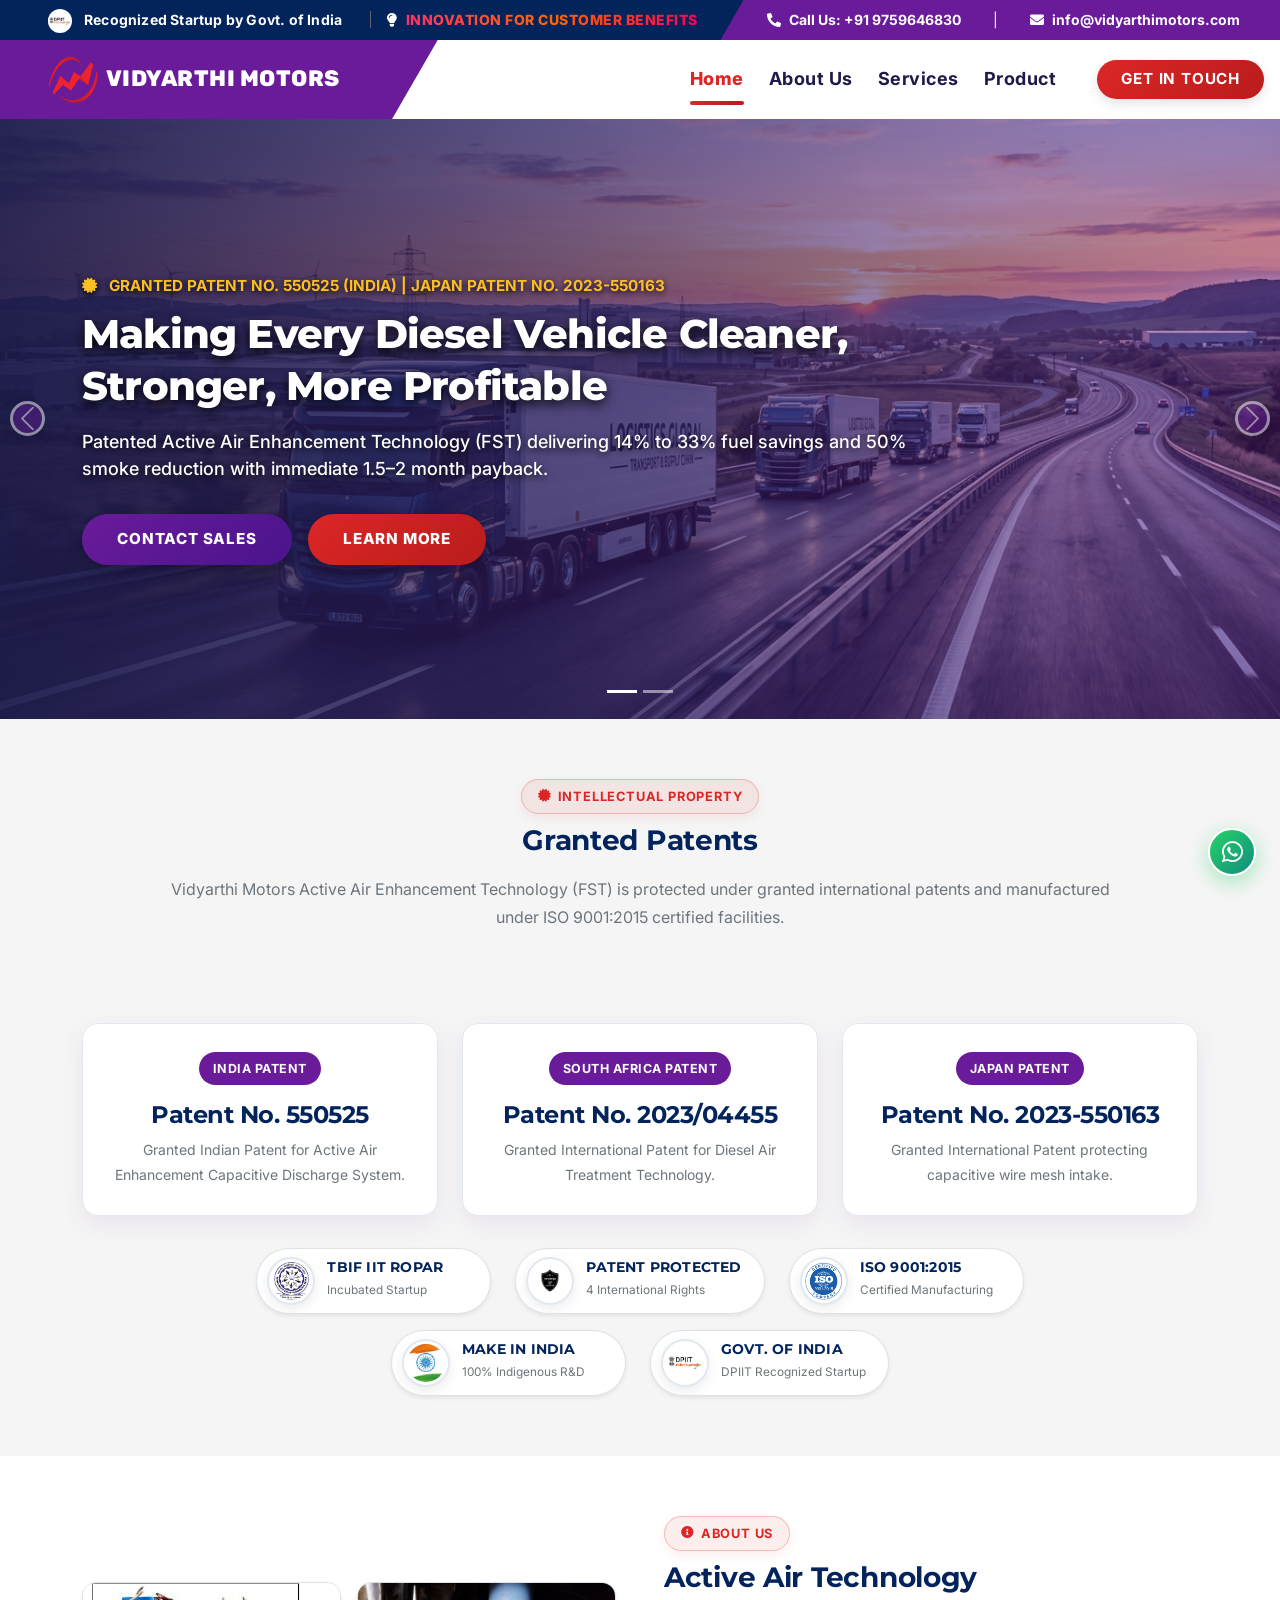
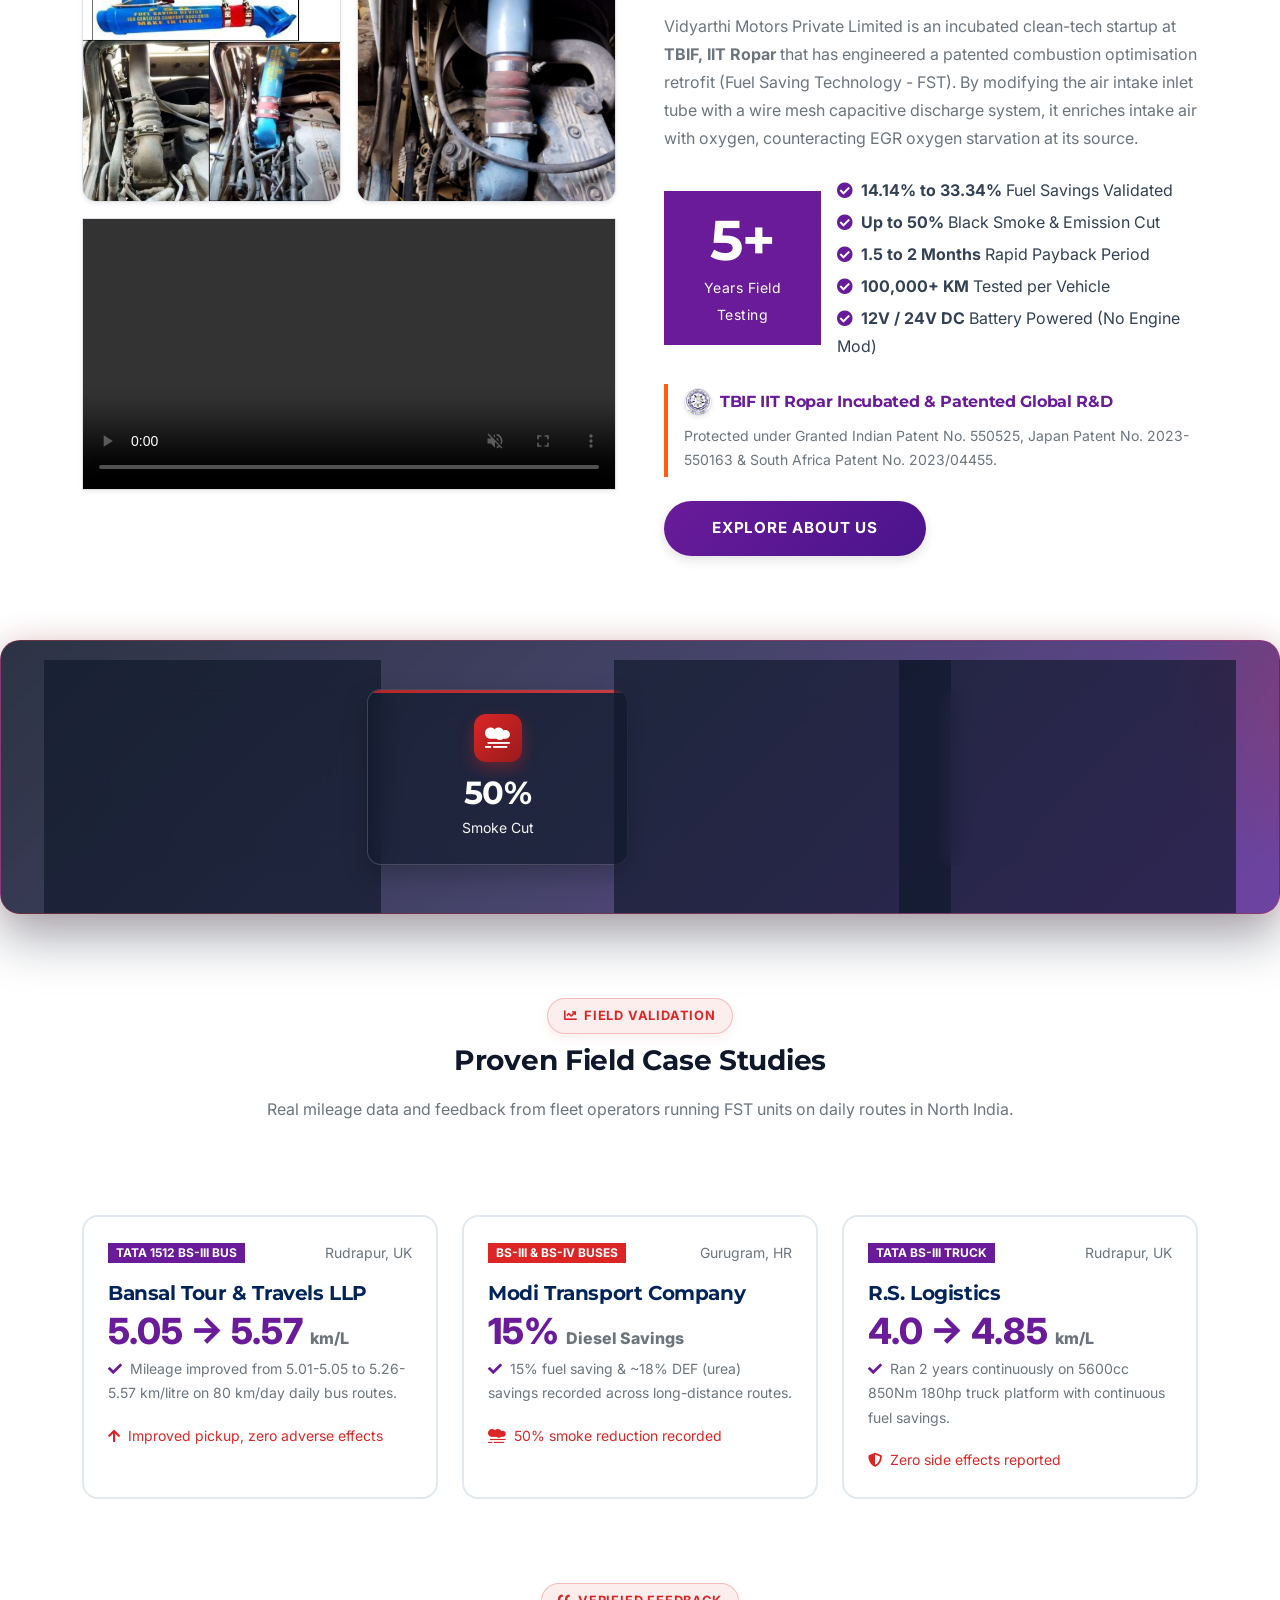
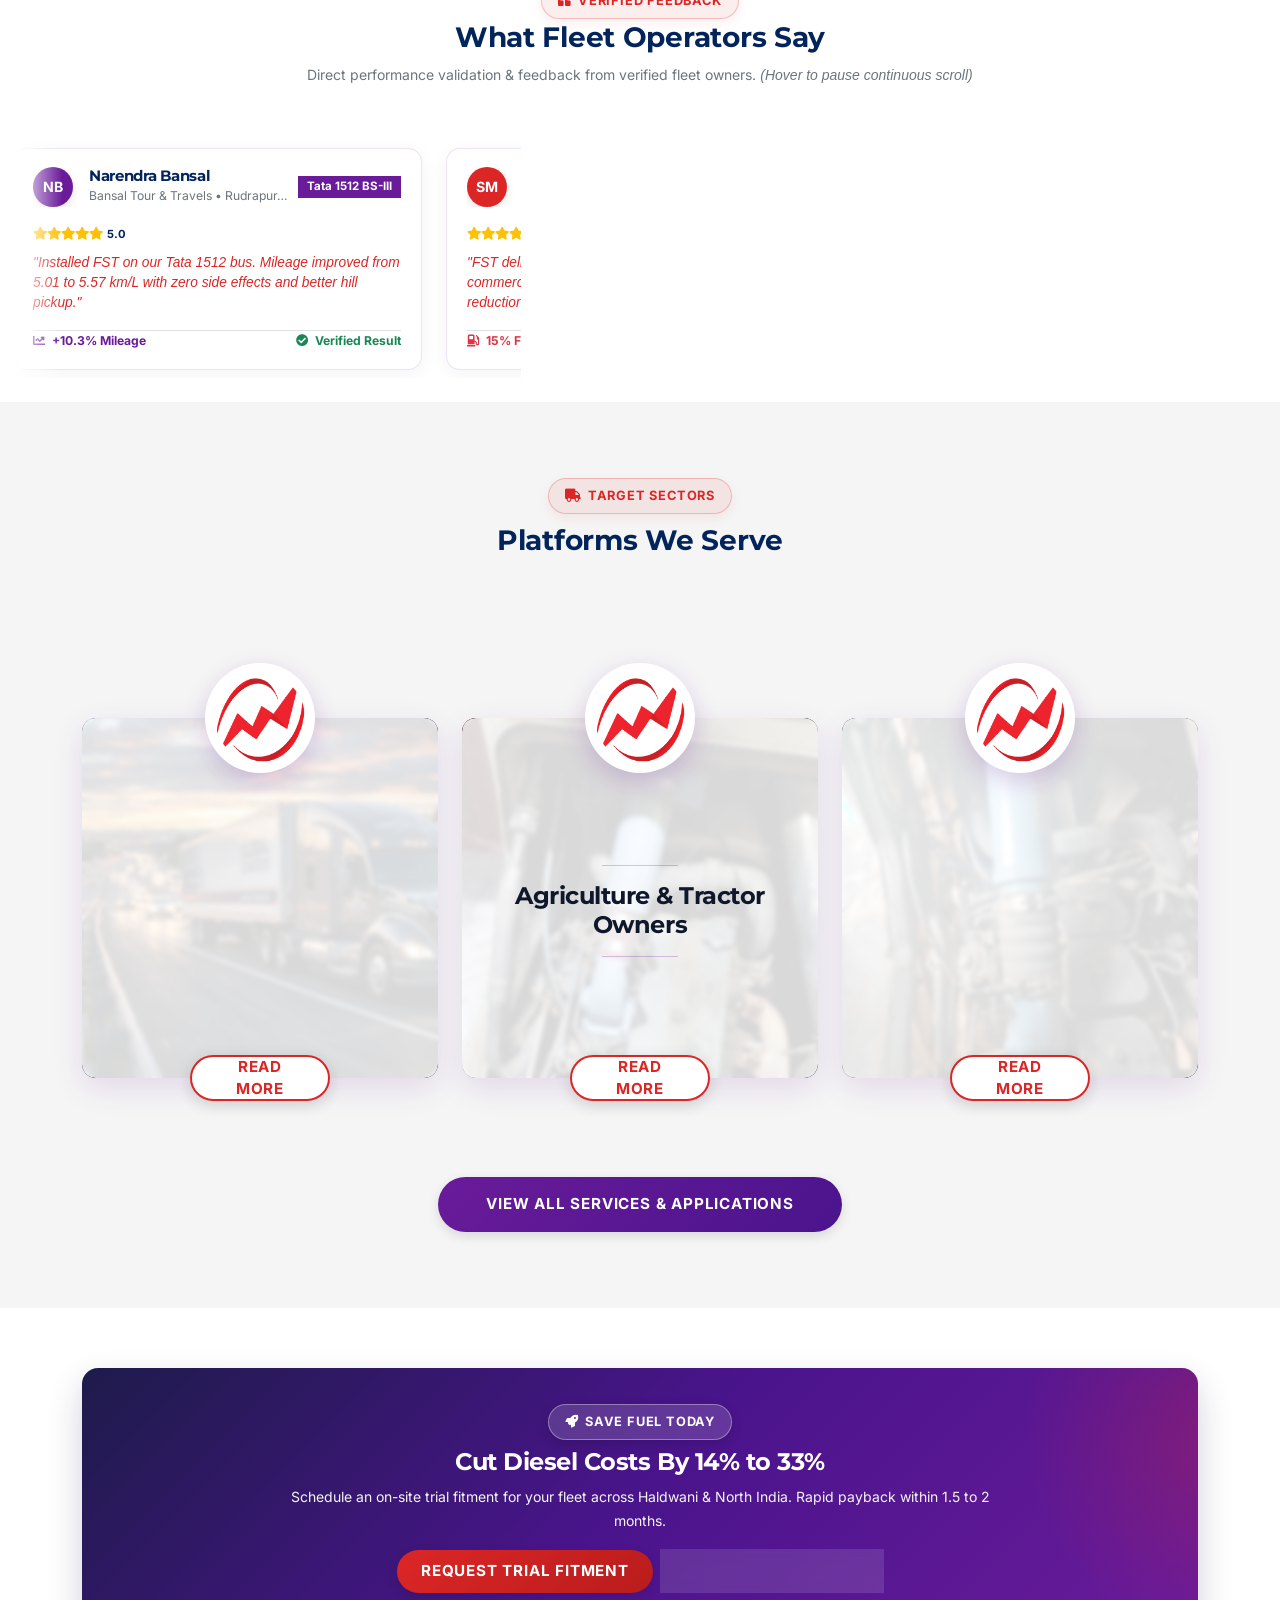
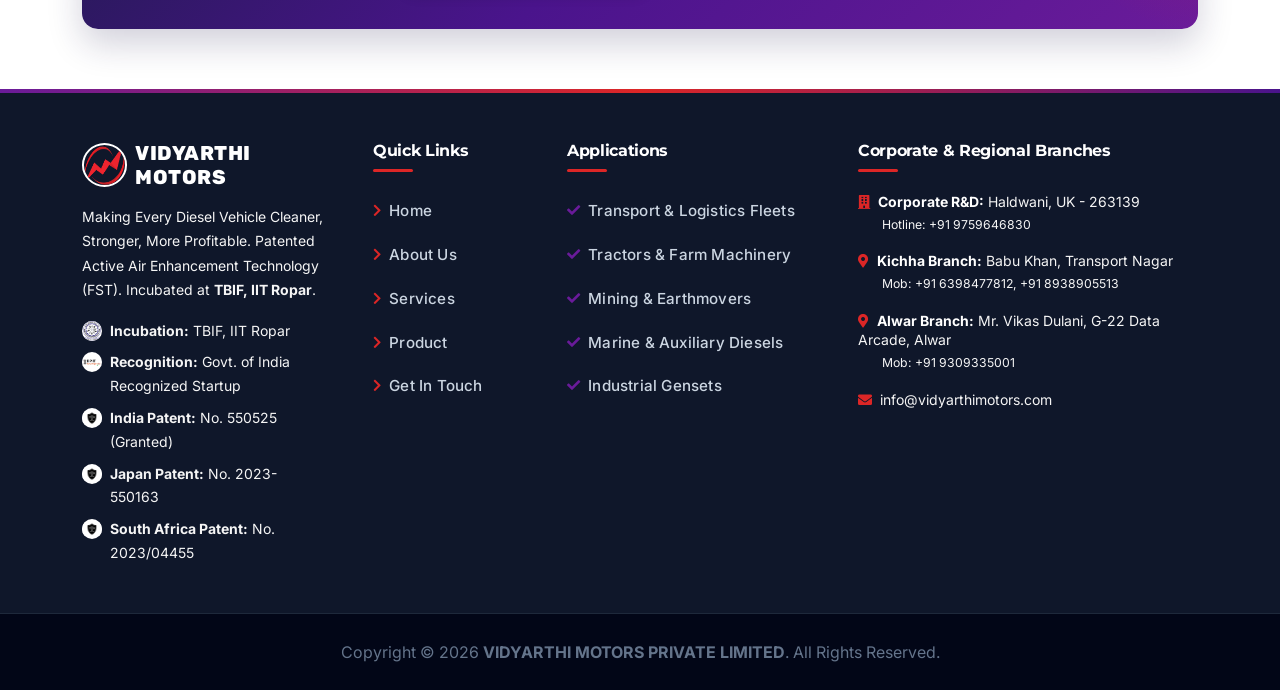
==== commit 42cd92be: "fix: testimonial card header flex layout, width 410px, and zero text wrap overlap" ====
--- a/index.html
+++ b/index.html
@@ -510,22 +510,22 @@
             <div class="testimonial-scroll-track">
                 <!-- Card 1: Narendra Bansal -->
                 <div class="testimonial-card-item">
-                    <div class="d-flex align-items-center justify-content-between mb-2">
-                        <div class="d-flex align-items-center gap-2.5">
-                            <div class="testimonial-avatar bg-primary text-white fw-bold">NB</div>
-                            <div>
-                                <h6 class="fw-bold mb-0 text-dark" style="font-size: 0.92rem;">Narendra Bansal</h6>
-                                <small class="text-muted" style="font-size: 0.74rem;">Bansal Tour & Travels • Rudrapur, UK</small>
-                            </div>
-                        </div>
-                        <span class="badge bg-primary text-white" style="font-size: 0.7rem;">Tata 1512 BS-III</span>
-                    </div>
-                    <div class="star-rating mb-2 text-warning" style="font-size: 0.78rem;">
+                    <div class="d-flex align-items-center justify-content-between mb-3">
+                        <div class="d-flex align-items-center gap-3 overflow-hidden me-2" style="min-width: 0;">
+                            <div class="testimonial-avatar bg-primary text-white fw-bold flex-shrink-0">NB</div>
+                            <div class="overflow-hidden" style="min-width: 0;">
+                                <h6 class="fw-bold mb-0 text-dark text-truncate" style="font-size: 0.94rem; line-height: 1.25;">Narendra Bansal</h6>
+                                <div class="text-muted text-truncate" style="font-size: 0.76rem;">Bansal Tour & Travels • Rudrapur, UK</div>
+                            </div>
+                        </div>
+                        <span class="badge bg-primary text-white flex-shrink-0" style="font-size: 0.72rem; padding: 5px 9px;">Tata 1512 BS-III</span>
+                    </div>
+                    <div class="star-rating mb-2 text-warning" style="font-size: 0.8rem;">
                         <i class="fa fa-star"></i><i class="fa fa-star"></i><i class="fa fa-star"></i><i class="fa fa-star"></i><i class="fa fa-star"></i>
                         <span class="ms-1.5 small text-dark fw-bold">5.0</span>
                     </div>
-                    <p class="testimonial-quote text-secondary mb-2.5" style="font-size: 0.85rem; line-height: 1.45;">"Installed FST on our Tata 1512 bus. Mileage improved from 5.01 to 5.57 km/L with zero side effects and better hill pickup."</p>
-                    <div class="d-flex align-items-center justify-content-between pt-2 border-top" style="font-size: 0.75rem;">
+                    <p class="testimonial-quote text-secondary mb-3" style="font-size: 0.86rem; line-height: 1.48;">"Installed FST on our Tata 1512 bus. Mileage improved from 5.01 to 5.57 km/L with zero side effects and better hill pickup."</p>
+                    <div class="d-flex align-items-center justify-content-between pt-2.5 border-top" style="font-size: 0.76rem;">
                         <span class="text-primary fw-bold"><i class="fa fa-chart-line me-1"></i> +10.3% Mileage</span>
                         <span class="text-success fw-bold"><i class="fa fa-check-circle me-1"></i> Verified Result</span>
                     </div>
@@ -533,22 +533,22 @@
 
                 <!-- Card 2: S. K. Modi -->
                 <div class="testimonial-card-item">
-                    <div class="d-flex align-items-center justify-content-between mb-2">
-                        <div class="d-flex align-items-center gap-2.5">
-                            <div class="testimonial-avatar bg-secondary text-white fw-bold">SM</div>
-                            <div>
-                                <h6 class="fw-bold mb-0 text-dark" style="font-size: 0.92rem;">S. K. Modi</h6>
-                                <small class="text-muted" style="font-size: 0.74rem;">Modi Transport • Gurugram, HR</small>
-                            </div>
-                        </div>
-                        <span class="badge bg-secondary text-white" style="font-size: 0.7rem;">BS-III & BS-IV Fleet</span>
-                    </div>
-                    <div class="star-rating mb-2 text-warning" style="font-size: 0.78rem;">
+                    <div class="d-flex align-items-center justify-content-between mb-3">
+                        <div class="d-flex align-items-center gap-3 overflow-hidden me-2" style="min-width: 0;">
+                            <div class="testimonial-avatar bg-secondary text-white fw-bold flex-shrink-0">SM</div>
+                            <div class="overflow-hidden" style="min-width: 0;">
+                                <h6 class="fw-bold mb-0 text-dark text-truncate" style="font-size: 0.94rem; line-height: 1.25;">S. K. Modi</h6>
+                                <div class="text-muted text-truncate" style="font-size: 0.76rem;">Modi Transport • Gurugram, HR</div>
+                            </div>
+                        </div>
+                        <span class="badge bg-secondary text-white flex-shrink-0" style="font-size: 0.72rem; padding: 5px 9px;">BS-III & BS-IV Fleet</span>
+                    </div>
+                    <div class="star-rating mb-2 text-warning" style="font-size: 0.8rem;">
                         <i class="fa fa-star"></i><i class="fa fa-star"></i><i class="fa fa-star"></i><i class="fa fa-star"></i><i class="fa fa-star"></i>
                         <span class="ms-1.5 small text-dark fw-bold">5.0</span>
                     </div>
-                    <p class="testimonial-quote text-secondary mb-2.5" style="font-size: 0.85rem; line-height: 1.45;">"FST delivered a consistent 15% diesel savings across our commercial fleet with ~18% DEF urea cut and 50% smoke reduction."</p>
-                    <div class="d-flex align-items-center justify-content-between pt-2 border-top" style="font-size: 0.75rem;">
+                    <p class="testimonial-quote text-secondary mb-3" style="font-size: 0.86rem; line-height: 1.48;">"FST delivered a consistent 15% diesel savings across our commercial fleet with ~18% DEF urea cut and 50% smoke reduction."</p>
+                    <div class="d-flex align-items-center justify-content-between pt-2.5 border-top" style="font-size: 0.76rem;">
                         <span class="text-danger fw-bold"><i class="fa fa-gas-pump me-1"></i> 15% Fuel Cut</span>
                         <span class="text-success fw-bold"><i class="fa fa-leaf me-1"></i> ~18% DEF Cut</span>
                     </div>
@@ -556,22 +556,22 @@
 
                 <!-- Card 3: Rajesh Sharma -->
                 <div class="testimonial-card-item">
-                    <div class="d-flex align-items-center justify-content-between mb-2">
-                        <div class="d-flex align-items-center gap-2.5">
-                            <div class="testimonial-avatar bg-dark text-white fw-bold">RS</div>
-                            <div>
-                                <h6 class="fw-bold mb-0 text-dark" style="font-size: 0.92rem;">Rajesh Sharma</h6>
-                                <small class="text-muted" style="font-size: 0.74rem;">R.S. Logistics • Rudrapur, UK</small>
-                            </div>
-                        </div>
-                        <span class="badge bg-dark text-white" style="font-size: 0.7rem;">Tata 180hp Truck</span>
-                    </div>
-                    <div class="star-rating mb-2 text-warning" style="font-size: 0.78rem;">
+                    <div class="d-flex align-items-center justify-content-between mb-3">
+                        <div class="d-flex align-items-center gap-3 overflow-hidden me-2" style="min-width: 0;">
+                            <div class="testimonial-avatar bg-dark text-white fw-bold flex-shrink-0">RS</div>
+                            <div class="overflow-hidden" style="min-width: 0;">
+                                <h6 class="fw-bold mb-0 text-dark text-truncate" style="font-size: 0.94rem; line-height: 1.25;">Rajesh Sharma</h6>
+                                <div class="text-muted text-truncate" style="font-size: 0.76rem;">R.S. Logistics • Rudrapur, UK</div>
+                            </div>
+                        </div>
+                        <span class="badge bg-dark text-white flex-shrink-0" style="font-size: 0.72rem; padding: 5px 9px;">Tata 180hp Truck</span>
+                    </div>
+                    <div class="star-rating mb-2 text-warning" style="font-size: 0.8rem;">
                         <i class="fa fa-star"></i><i class="fa fa-star"></i><i class="fa fa-star"></i><i class="fa fa-star"></i><i class="fa fa-star"></i>
                         <span class="ms-1.5 small text-dark fw-bold">5.0</span>
                     </div>
-                    <p class="testimonial-quote text-secondary mb-2.5" style="font-size: 0.85rem; line-height: 1.45;">"Ran continuously for over 2 years and 100,000+ km on 180hp platform. Mileage increased from 4.0 to 4.85 km/L."</p>
-                    <div class="d-flex align-items-center justify-content-between pt-2 border-top" style="font-size: 0.75rem;">
+                    <p class="testimonial-quote text-secondary mb-3" style="font-size: 0.86rem; line-height: 1.48;">"Ran continuously for over 2 years and 100,000+ km on 180hp platform. Mileage increased from 4.0 to 4.85 km/L."</p>
+                    <div class="d-flex align-items-center justify-content-between pt-2.5 border-top" style="font-size: 0.76rem;">
                         <span class="text-primary fw-bold"><i class="fa fa-tachometer-alt me-1"></i> 4.0 → 4.85 km/L</span>
                         <span class="text-success fw-bold"><i class="fa fa-shield-alt me-1"></i> 2+ Years Continuous</span>
                     </div>
@@ -579,22 +579,22 @@
 
                 <!-- Card 4: Harpreet Singh -->
                 <div class="testimonial-card-item">
-                    <div class="d-flex align-items-center justify-content-between mb-2">
-                        <div class="d-flex align-items-center gap-2.5">
-                            <div class="testimonial-avatar bg-primary text-white fw-bold">HS</div>
-                            <div>
-                                <h6 class="fw-bold mb-0 text-dark" style="font-size: 0.92rem;">Harpreet Singh</h6>
-                                <small class="text-muted" style="font-size: 0.74rem;">Fleet Manager • Pantnagar, UK</small>
-                            </div>
-                        </div>
-                        <span class="badge bg-primary text-white" style="font-size: 0.7rem;">Ashok Leyland 6-Cyl</span>
-                    </div>
-                    <div class="star-rating mb-2 text-warning" style="font-size: 0.78rem;">
+                    <div class="d-flex align-items-center justify-content-between mb-3">
+                        <div class="d-flex align-items-center gap-3 overflow-hidden me-2" style="min-width: 0;">
+                            <div class="testimonial-avatar bg-primary text-white fw-bold flex-shrink-0">HS</div>
+                            <div class="overflow-hidden" style="min-width: 0;">
+                                <h6 class="fw-bold mb-0 text-dark text-truncate" style="font-size: 0.94rem; line-height: 1.25;">Harpreet Singh</h6>
+                                <div class="text-muted text-truncate" style="font-size: 0.76rem;">Fleet Manager • Pantnagar, UK</div>
+                            </div>
+                        </div>
+                        <span class="badge bg-primary text-white flex-shrink-0" style="font-size: 0.72rem; padding: 5px 9px;">Ashok Leyland 6-Cyl</span>
+                    </div>
+                    <div class="star-rating mb-2 text-warning" style="font-size: 0.8rem;">
                         <i class="fa fa-star"></i><i class="fa fa-star"></i><i class="fa fa-star"></i><i class="fa fa-star"></i><i class="fa fa-star"></i>
                         <span class="ms-1.5 small text-dark fw-bold">5.0</span>
                     </div>
-                    <p class="testimonial-quote text-secondary mb-2.5" style="font-size: 0.85rem; line-height: 1.45;">"Engine responsiveness under heavy payload is noticeably smoother. Paid back its cost within 7 weeks of operation."</p>
-                    <div class="d-flex align-items-center justify-content-between pt-2 border-top" style="font-size: 0.75rem;">
+                    <p class="testimonial-quote text-secondary mb-3" style="font-size: 0.86rem; line-height: 1.48;">"Engine responsiveness under heavy payload is noticeably smoother. Paid back its cost within 7 weeks of operation."</p>
+                    <div class="d-flex align-items-center justify-content-between pt-2.5 border-top" style="font-size: 0.76rem;">
                         <span class="text-secondary fw-bold"><i class="fa fa-clock me-1"></i> 7-Week Payback</span>
                         <span class="text-success fw-bold"><i class="fa fa-cogs me-1"></i> Zero Maintenance</span>
                     </div>
@@ -603,22 +603,22 @@
                 <!-- REPEATED SET FOR INFINITE SEAMLESS LOOP -->
                 <!-- Card 1 Duplicate -->
                 <div class="testimonial-card-item">
-                    <div class="d-flex align-items-center justify-content-between mb-2">
-                        <div class="d-flex align-items-center gap-2.5">
-                            <div class="testimonial-avatar bg-primary text-white fw-bold">NB</div>
-                            <div>
-                                <h6 class="fw-bold mb-0 text-dark" style="font-size: 0.92rem;">Narendra Bansal</h6>
-                                <small class="text-muted" style="font-size: 0.74rem;">Bansal Tour & Travels • Rudrapur, UK</small>
-                            </div>
-                        </div>
-                        <span class="badge bg-primary text-white" style="font-size: 0.7rem;">Tata 1512 BS-III</span>
-                    </div>
-                    <div class="star-rating mb-2 text-warning" style="font-size: 0.78rem;">
+                    <div class="d-flex align-items-center justify-content-between mb-3">
+                        <div class="d-flex align-items-center gap-3 overflow-hidden me-2" style="min-width: 0;">
+                            <div class="testimonial-avatar bg-primary text-white fw-bold flex-shrink-0">NB</div>
+                            <div class="overflow-hidden" style="min-width: 0;">
+                                <h6 class="fw-bold mb-0 text-dark text-truncate" style="font-size: 0.94rem; line-height: 1.25;">Narendra Bansal</h6>
+                                <div class="text-muted text-truncate" style="font-size: 0.76rem;">Bansal Tour & Travels • Rudrapur, UK</div>
+                            </div>
+                        </div>
+                        <span class="badge bg-primary text-white flex-shrink-0" style="font-size: 0.72rem; padding: 5px 9px;">Tata 1512 BS-III</span>
+                    </div>
+                    <div class="star-rating mb-2 text-warning" style="font-size: 0.8rem;">
                         <i class="fa fa-star"></i><i class="fa fa-star"></i><i class="fa fa-star"></i><i class="fa fa-star"></i><i class="fa fa-star"></i>
                         <span class="ms-1.5 small text-dark fw-bold">5.0</span>
                     </div>
-                    <p class="testimonial-quote text-secondary mb-2.5" style="font-size: 0.85rem; line-height: 1.45;">"Installed FST on our Tata 1512 bus. Mileage improved from 5.01 to 5.57 km/L with zero side effects and better hill pickup."</p>
-                    <div class="d-flex align-items-center justify-content-between pt-2 border-top" style="font-size: 0.75rem;">
+                    <p class="testimonial-quote text-secondary mb-3" style="font-size: 0.86rem; line-height: 1.48;">"Installed FST on our Tata 1512 bus. Mileage improved from 5.01 to 5.57 km/L with zero side effects and better hill pickup."</p>
+                    <div class="d-flex align-items-center justify-content-between pt-2.5 border-top" style="font-size: 0.76rem;">
                         <span class="text-primary fw-bold"><i class="fa fa-chart-line me-1"></i> +10.3% Mileage</span>
                         <span class="text-success fw-bold"><i class="fa fa-check-circle me-1"></i> Verified Result</span>
                     </div>
@@ -626,22 +626,22 @@
 
                 <!-- Card 2 Duplicate -->
                 <div class="testimonial-card-item">
-                    <div class="d-flex align-items-center justify-content-between mb-2">
-                        <div class="d-flex align-items-center gap-2.5">
-                            <div class="testimonial-avatar bg-secondary text-white fw-bold">SM</div>
-                            <div>
-                                <h6 class="fw-bold mb-0 text-dark" style="font-size: 0.92rem;">S. K. Modi</h6>
-                                <small class="text-muted" style="font-size: 0.74rem;">Modi Transport • Gurugram, HR</small>
-                            </div>
-                        </div>
-                        <span class="badge bg-secondary text-white" style="font-size: 0.7rem;">BS-III & BS-IV Fleet</span>
-                    </div>
-                    <div class="star-rating mb-2 text-warning" style="font-size: 0.78rem;">
+                    <div class="d-flex align-items-center justify-content-between mb-3">
+                        <div class="d-flex align-items-center gap-3 overflow-hidden me-2" style="min-width: 0;">
+                            <div class="testimonial-avatar bg-secondary text-white fw-bold flex-shrink-0">SM</div>
+                            <div class="overflow-hidden" style="min-width: 0;">
+                                <h6 class="fw-bold mb-0 text-dark text-truncate" style="font-size: 0.94rem; line-height: 1.25;">S. K. Modi</h6>
+                                <div class="text-muted text-truncate" style="font-size: 0.76rem;">Modi Transport • Gurugram, HR</div>
+                            </div>
+                        </div>
+                        <span class="badge bg-secondary text-white flex-shrink-0" style="font-size: 0.72rem; padding: 5px 9px;">BS-III & BS-IV Fleet</span>
+                    </div>
+                    <div class="star-rating mb-2 text-warning" style="font-size: 0.8rem;">
                         <i class="fa fa-star"></i><i class="fa fa-star"></i><i class="fa fa-star"></i><i class="fa fa-star"></i><i class="fa fa-star"></i>
                         <span class="ms-1.5 small text-dark fw-bold">5.0</span>
                     </div>
-                    <p class="testimonial-quote text-secondary mb-2.5" style="font-size: 0.85rem; line-height: 1.45;">"FST delivered a consistent 15% diesel savings across our commercial fleet with ~18% DEF urea cut and 50% smoke reduction."</p>
-                    <div class="d-flex align-items-center justify-content-between pt-2 border-top" style="font-size: 0.75rem;">
+                    <p class="testimonial-quote text-secondary mb-3" style="font-size: 0.86rem; line-height: 1.48;">"FST delivered a consistent 15% diesel savings across our commercial fleet with ~18% DEF urea cut and 50% smoke reduction."</p>
+                    <div class="d-flex align-items-center justify-content-between pt-2.5 border-top" style="font-size: 0.76rem;">
                         <span class="text-danger fw-bold"><i class="fa fa-gas-pump me-1"></i> 15% Fuel Cut</span>
                         <span class="text-success fw-bold"><i class="fa fa-leaf me-1"></i> ~18% DEF Cut</span>
                     </div>
@@ -649,22 +649,22 @@
 
                 <!-- Card 3 Duplicate -->
                 <div class="testimonial-card-item">
-                    <div class="d-flex align-items-center justify-content-between mb-2">
-                        <div class="d-flex align-items-center gap-2.5">
-                            <div class="testimonial-avatar bg-dark text-white fw-bold">RS</div>
-                            <div>
-                                <h6 class="fw-bold mb-0 text-dark" style="font-size: 0.92rem;">Rajesh Sharma</h6>
-                                <small class="text-muted" style="font-size: 0.74rem;">R.S. Logistics • Rudrapur, UK</small>
-                            </div>
-                        </div>
-                        <span class="badge bg-dark text-white" style="font-size: 0.7rem;">Tata 180hp Truck</span>
-                    </div>
-                    <div class="star-rating mb-2 text-warning" style="font-size: 0.78rem;">
+                    <div class="d-flex align-items-center justify-content-between mb-3">
+                        <div class="d-flex align-items-center gap-3 overflow-hidden me-2" style="min-width: 0;">
+                            <div class="testimonial-avatar bg-dark text-white fw-bold flex-shrink-0">RS</div>
+                            <div class="overflow-hidden" style="min-width: 0;">
+                                <h6 class="fw-bold mb-0 text-dark text-truncate" style="font-size: 0.94rem; line-height: 1.25;">Rajesh Sharma</h6>
+                                <div class="text-muted text-truncate" style="font-size: 0.76rem;">R.S. Logistics • Rudrapur, UK</div>
+                            </div>
+                        </div>
+                        <span class="badge bg-dark text-white flex-shrink-0" style="font-size: 0.72rem; padding: 5px 9px;">Tata 180hp Truck</span>
+                    </div>
+                    <div class="star-rating mb-2 text-warning" style="font-size: 0.8rem;">
                         <i class="fa fa-star"></i><i class="fa fa-star"></i><i class="fa fa-star"></i><i class="fa fa-star"></i><i class="fa fa-star"></i>
                         <span class="ms-1.5 small text-dark fw-bold">5.0</span>
                     </div>
-                    <p class="testimonial-quote text-secondary mb-2.5" style="font-size: 0.85rem; line-height: 1.45;">"Ran continuously for over 2 years and 100,000+ km on 180hp platform. Mileage increased from 4.0 to 4.85 km/L."</p>
-                    <div class="d-flex align-items-center justify-content-between pt-2 border-top" style="font-size: 0.75rem;">
+                    <p class="testimonial-quote text-secondary mb-3" style="font-size: 0.86rem; line-height: 1.48;">"Ran continuously for over 2 years and 100,000+ km on 180hp platform. Mileage increased from 4.0 to 4.85 km/L."</p>
+                    <div class="d-flex align-items-center justify-content-between pt-2.5 border-top" style="font-size: 0.76rem;">
                         <span class="text-primary fw-bold"><i class="fa fa-tachometer-alt me-1"></i> 4.0 → 4.85 km/L</span>
                         <span class="text-success fw-bold"><i class="fa fa-shield-alt me-1"></i> 2+ Years Continuous</span>
                     </div>
@@ -672,22 +672,22 @@
 
                 <!-- Card 4 Duplicate -->
                 <div class="testimonial-card-item">
-                    <div class="d-flex align-items-center justify-content-between mb-2">
-                        <div class="d-flex align-items-center gap-2.5">
-                            <div class="testimonial-avatar bg-primary text-white fw-bold">HS</div>
-                            <div>
-                                <h6 class="fw-bold mb-0 text-dark" style="font-size: 0.92rem;">Harpreet Singh</h6>
-                                <small class="text-muted" style="font-size: 0.74rem;">Fleet Manager • Pantnagar, UK</small>
-                            </div>
-                        </div>
-                        <span class="badge bg-primary text-white" style="font-size: 0.7rem;">Ashok Leyland 6-Cyl</span>
-                    </div>
-                    <div class="star-rating mb-2 text-warning" style="font-size: 0.78rem;">
+                    <div class="d-flex align-items-center justify-content-between mb-3">
+                        <div class="d-flex align-items-center gap-3 overflow-hidden me-2" style="min-width: 0;">
+                            <div class="testimonial-avatar bg-primary text-white fw-bold flex-shrink-0">HS</div>
+                            <div class="overflow-hidden" style="min-width: 0;">
+                                <h6 class="fw-bold mb-0 text-dark text-truncate" style="font-size: 0.94rem; line-height: 1.25;">Harpreet Singh</h6>
+                                <div class="text-muted text-truncate" style="font-size: 0.76rem;">Fleet Manager • Pantnagar, UK</div>
+                            </div>
+                        </div>
+                        <span class="badge bg-primary text-white flex-shrink-0" style="font-size: 0.72rem; padding: 5px 9px;">Ashok Leyland 6-Cyl</span>
+                    </div>
+                    <div class="star-rating mb-2 text-warning" style="font-size: 0.8rem;">
                         <i class="fa fa-star"></i><i class="fa fa-star"></i><i class="fa fa-star"></i><i class="fa fa-star"></i><i class="fa fa-star"></i>
                         <span class="ms-1.5 small text-dark fw-bold">5.0</span>
                     </div>
-                    <p class="testimonial-quote text-secondary mb-2.5" style="font-size: 0.85rem; line-height: 1.45;">"Engine responsiveness under heavy payload is noticeably smoother. Paid back its cost within 7 weeks of operation."</p>
-                    <div class="d-flex align-items-center justify-content-between pt-2 border-top" style="font-size: 0.75rem;">
+                    <p class="testimonial-quote text-secondary mb-3" style="font-size: 0.86rem; line-height: 1.48;">"Engine responsiveness under heavy payload is noticeably smoother. Paid back its cost within 7 weeks of operation."</p>
+                    <div class="d-flex align-items-center justify-content-between pt-2.5 border-top" style="font-size: 0.76rem;">
                         <span class="text-secondary fw-bold"><i class="fa fa-clock me-1"></i> 7-Week Payback</span>
                         <span class="text-success fw-bold"><i class="fa fa-cogs me-1"></i> Zero Maintenance</span>
                     </div>
--- a/css/style.css
+++ b/css/style.css
@@ -2507,9 +2507,9 @@
 
 .testimonial-scroll-track {
     display: flex;
-    gap: 20px;
+    gap: 24px;
     width: max-content;
-    animation: testimonialMarqueeLoop 32s linear infinite;
+    animation: testimonialMarqueeLoop 36s linear infinite;
     will-change: transform;
 }
 
@@ -2527,11 +2527,11 @@
 }
 
 .testimonial-card-item {
-    width: 360px;
+    width: 410px;
     flex-shrink: 0;
     background: #FFFFFF;
     border-radius: 14px;
-    padding: 16px 18px;
+    padding: 18px 20px;
     border: 1px solid rgba(106, 27, 154, 0.12);
     box-shadow: 0 4px 18px rgba(6, 30, 71, 0.05);
     transition: all 0.3s cubic-bezier(0.165, 0.84, 0.44, 1);
@@ -2547,13 +2547,13 @@
 }
 
 .testimonial-avatar {
-    width: 38px;
-    height: 38px;
+    width: 40px;
+    height: 40px;
     border-radius: 50%;
     display: flex;
     align-items: center;
     justify-content: center;
-    font-size: 0.85rem;
+    font-size: 0.88rem;
     letter-spacing: 0.5px;
     box-shadow: 0 3px 8px rgba(0, 0, 0, 0.12);
     flex-shrink: 0;
@@ -2565,12 +2565,12 @@
 
 @media (max-width: 575.98px) {
     .testimonial-card-item {
-        width: 300px;
-        padding: 14px 15px;
+        width: 320px;
+        padding: 15px 16px;
     }
     .testimonial-avatar {
-        width: 34px;
-        height: 34px;
-        font-size: 0.78rem;
+        width: 36px;
+        height: 36px;
+        font-size: 0.8rem;
     }
 }
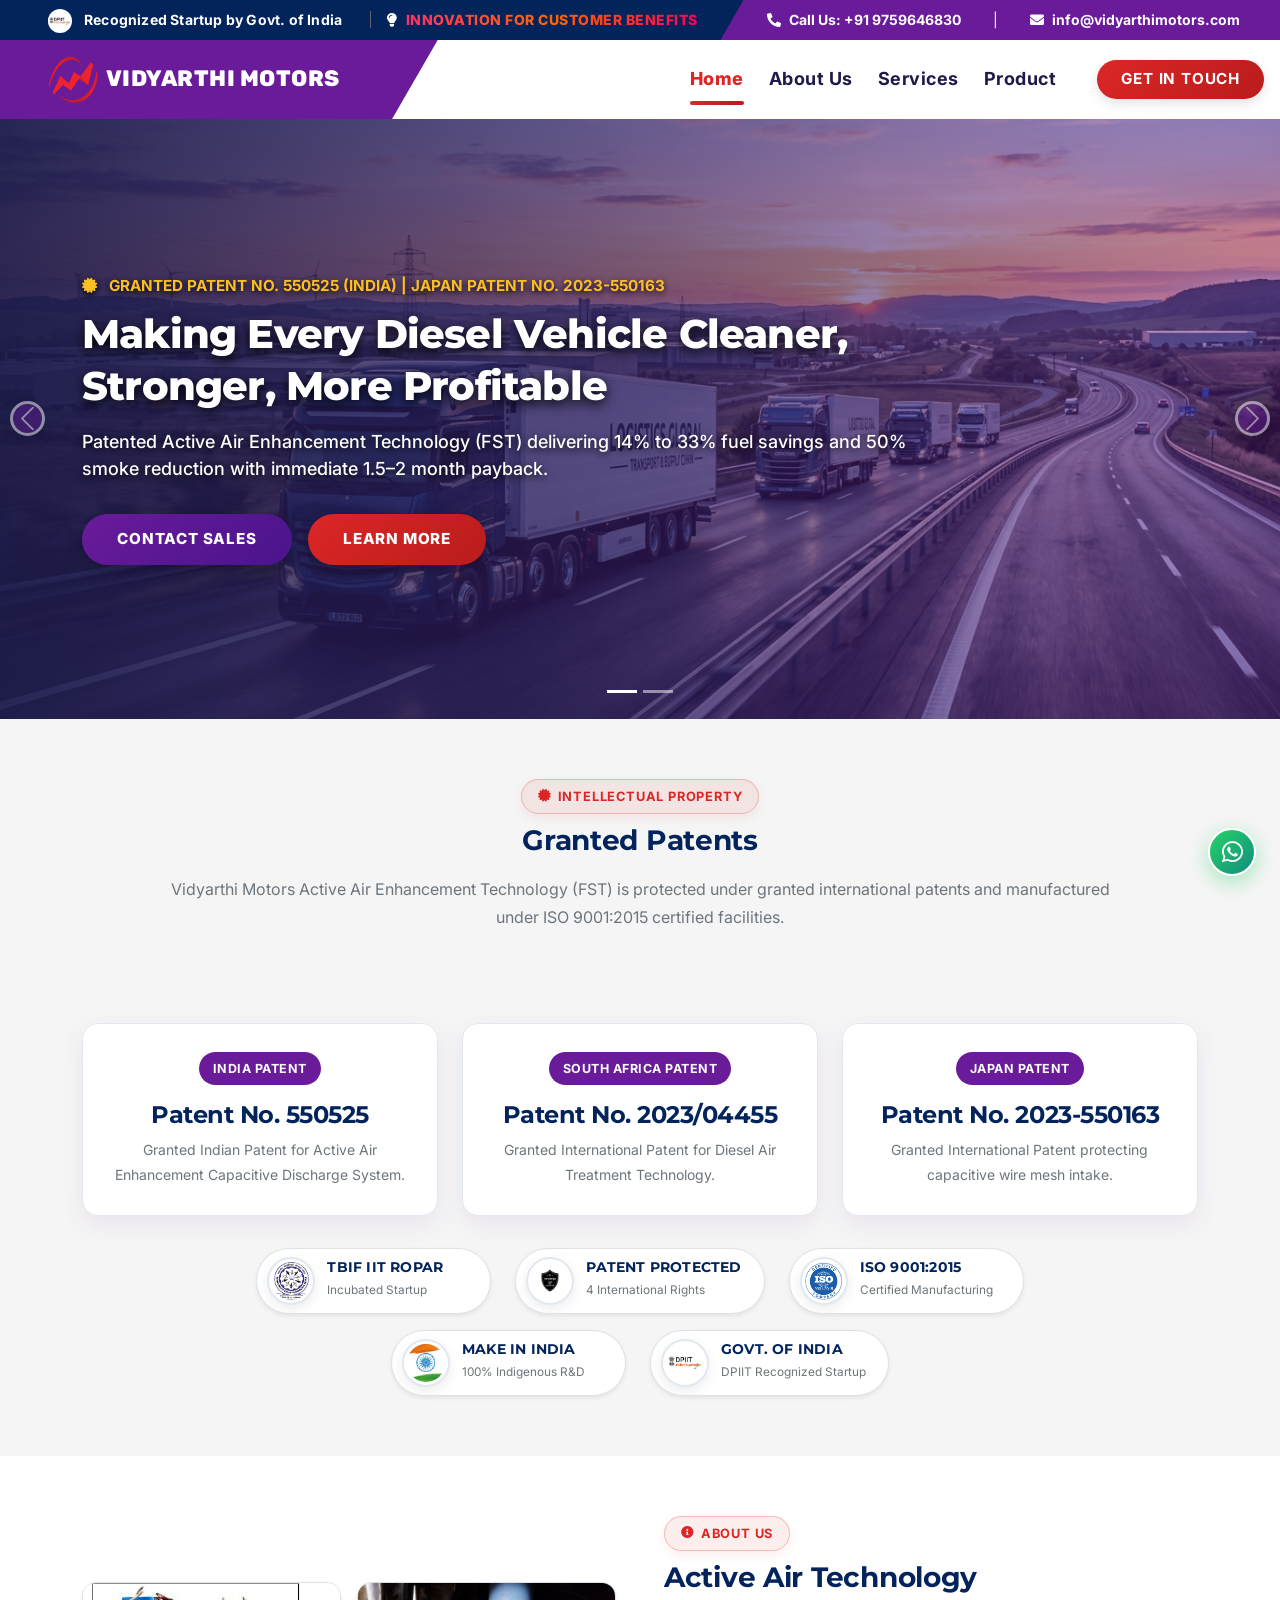
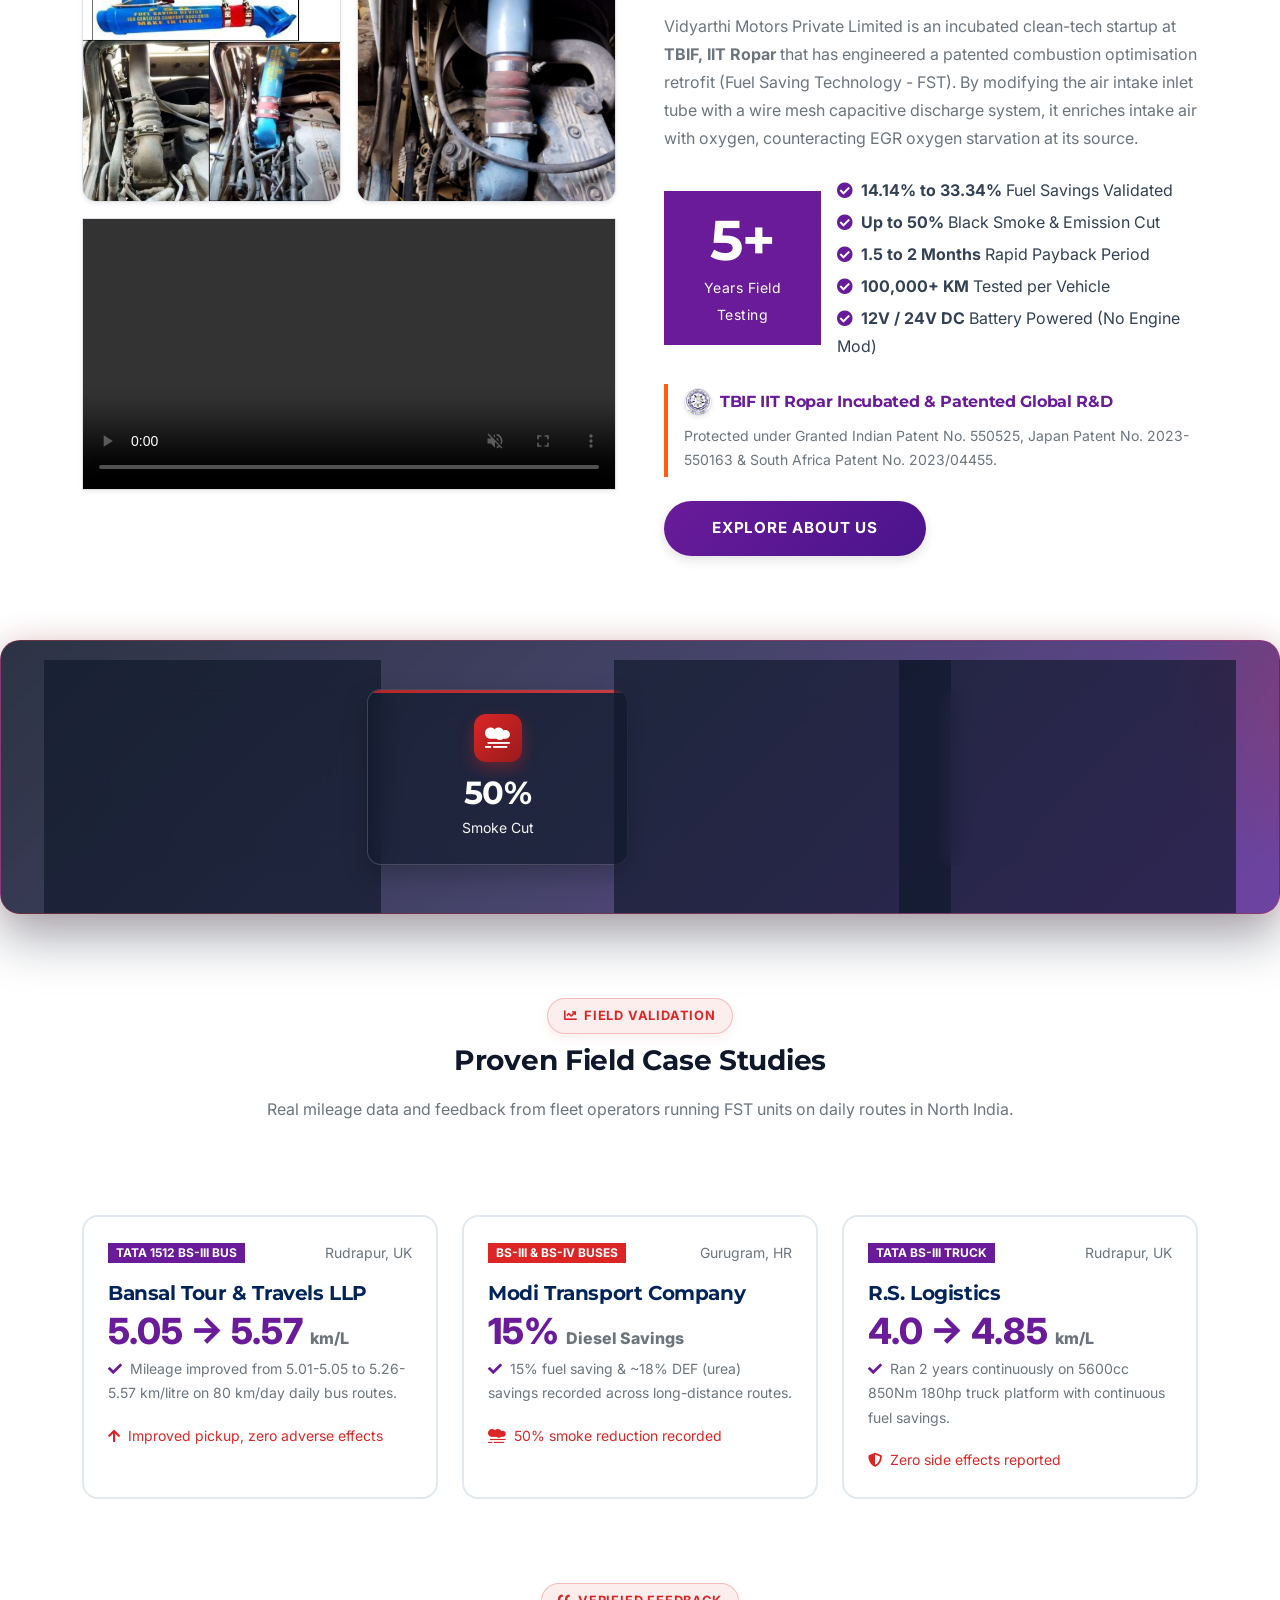
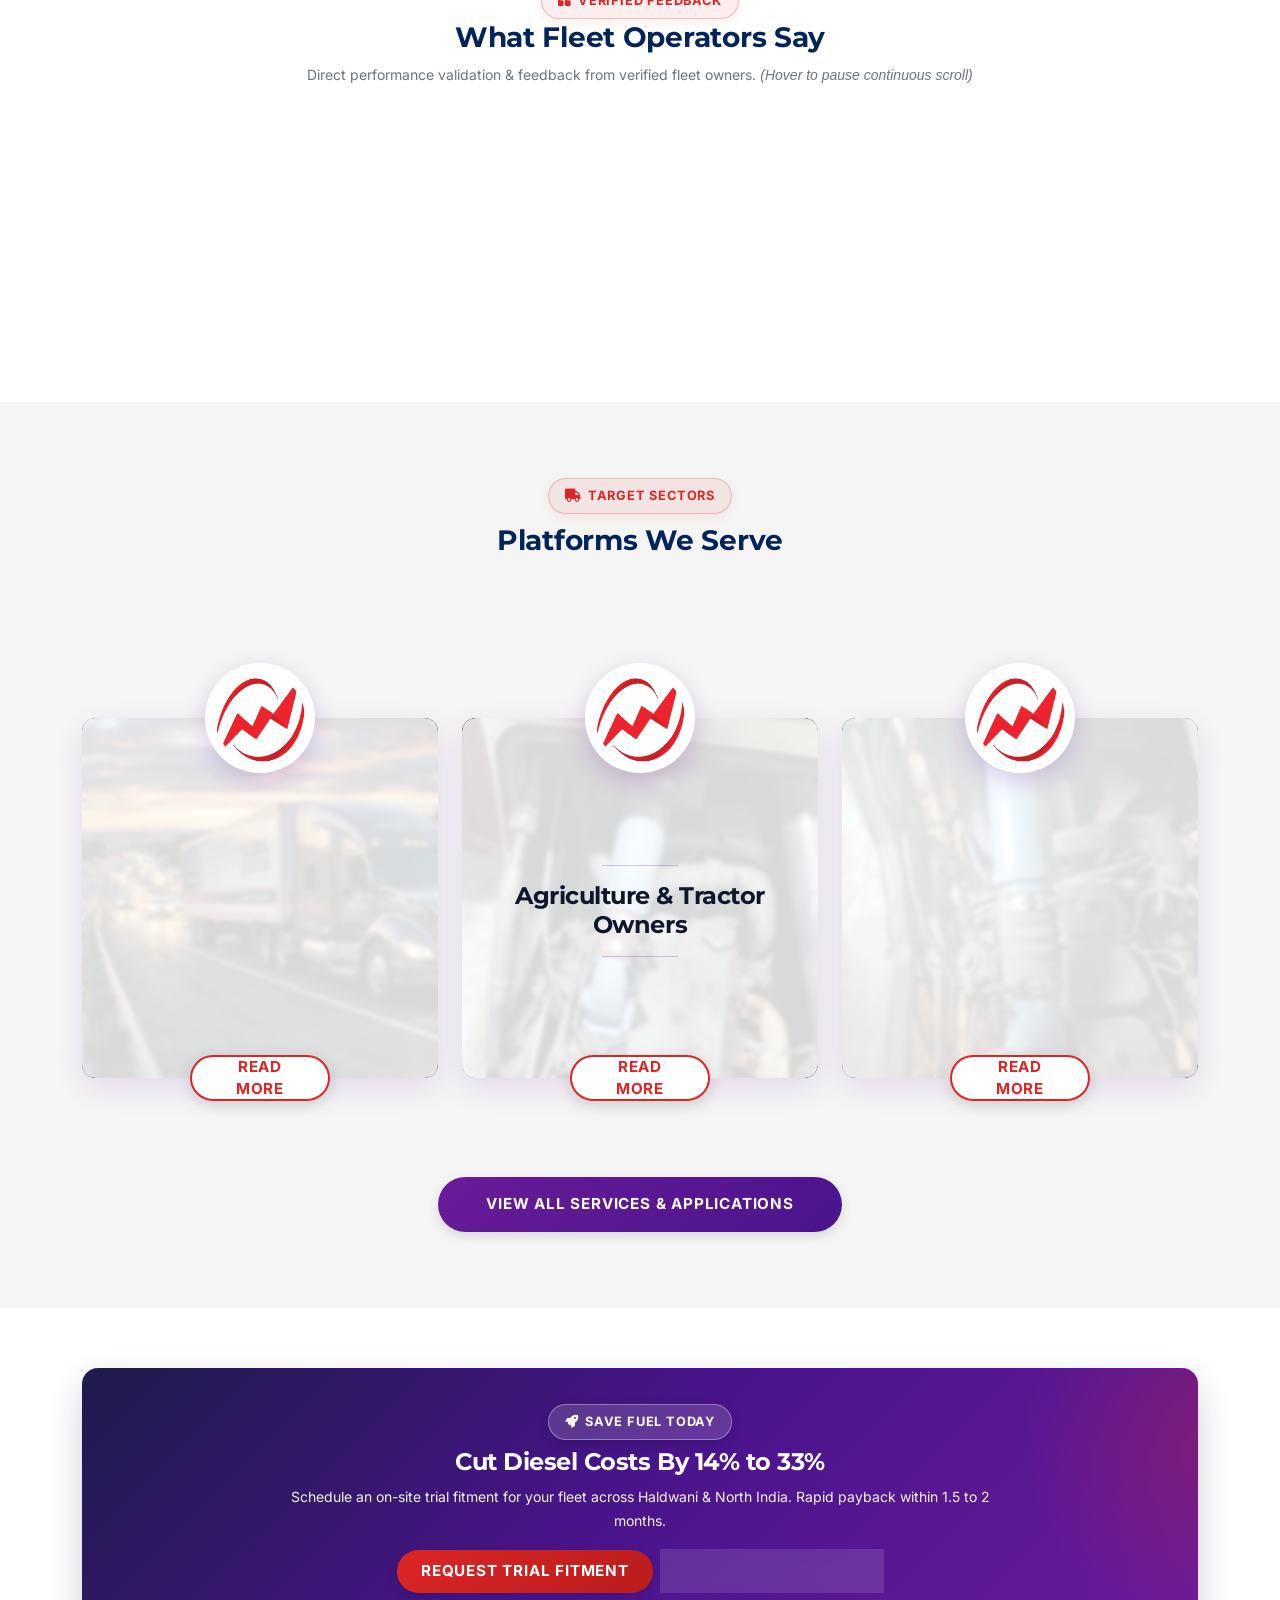
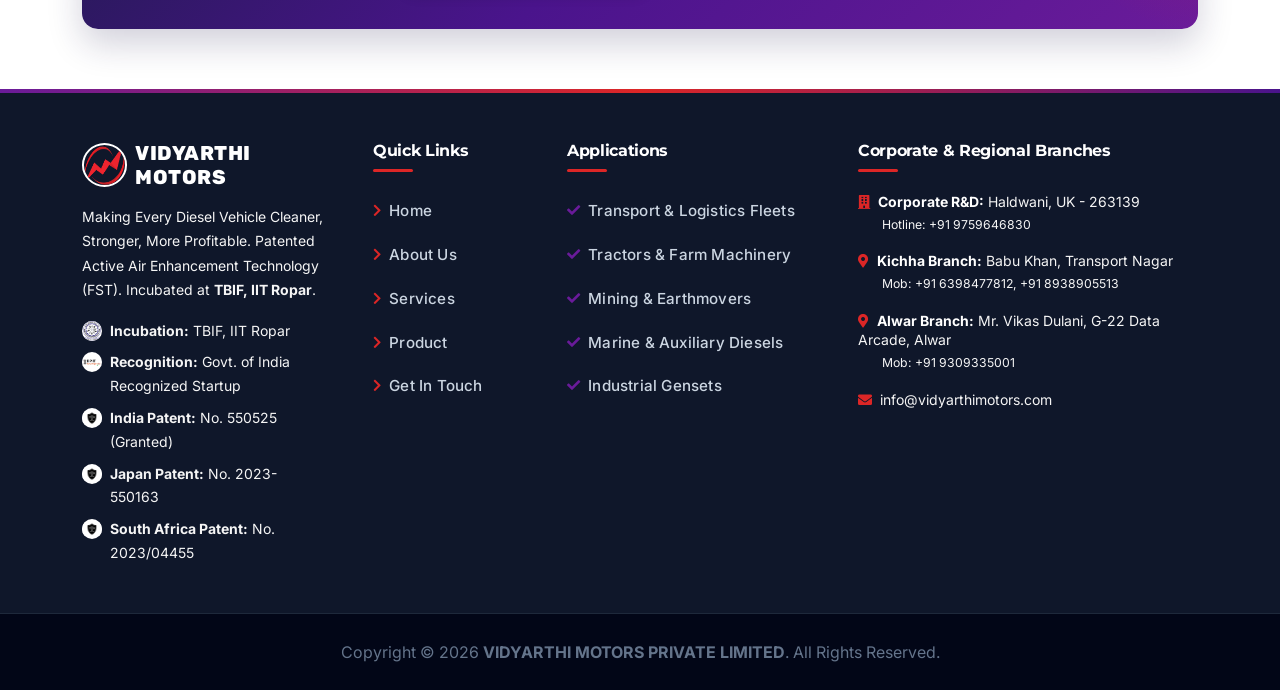
==== commit 87f1c032: "feat: add uttarakhand_feedback certificate to services page and home page verified feedback section" ====
--- a/index.html
+++ b/index.html
@@ -600,6 +600,30 @@
                     </div>
                 </div>
 
+                <!-- Card 5: Uttarakhand Fleet Validation Certificate -->
+                <div class="testimonial-card-item">
+                    <div class="d-flex align-items-center justify-content-between mb-3">
+                        <div class="d-flex align-items-center gap-3 overflow-hidden me-2" style="min-width: 0;">
+                            <div class="testimonial-avatar bg-success text-white fw-bold flex-shrink-0"><i class="fa fa-award"></i></div>
+                            <div class="overflow-hidden" style="min-width: 0;">
+                                <h6 class="fw-bold mb-0 text-dark text-truncate" style="font-size: 0.94rem; line-height: 1.25;">Uttarakhand Fleet Feedback</h6>
+                                <div class="text-muted text-truncate" style="font-size: 0.76rem;">Fleet Validation • Uttarakhand</div>
+                            </div>
+                        </div>
+                        <span class="badge bg-success text-white flex-shrink-0" style="font-size: 0.72rem; padding: 5px 9px;">Official Feedback</span>
+                    </div>
+                    <div class="d-flex align-items-center gap-3 mb-2.5">
+                        <a href="img/uttarakhand_feedback.jpg" target="_blank" class="flex-shrink-0">
+                            <img src="img/uttarakhand_feedback.jpg" alt="Uttarakhand Transport Feedback Certificate" class="rounded border" style="height: 52px; width: 68px; object-fit: cover;">
+                        </a>
+                        <p class="testimonial-quote text-secondary mb-0" style="font-size: 0.84rem; line-height: 1.45;">"Official performance certificate validating verified fuel savings & zero engine side-effects across Uttarakhand routes."</p>
+                    </div>
+                    <div class="d-flex align-items-center justify-content-between pt-2.5 border-top" style="font-size: 0.76rem;">
+                        <span class="text-success fw-bold"><i class="fa fa-file-alt me-1"></i> Verified Document</span>
+                        <a href="img/uttarakhand_feedback.jpg" target="_blank" class="text-primary fw-bold text-decoration-none">View Certificate <i class="fa fa-arrow-right ms-1"></i></a>
+                    </div>
+                </div>
+
                 <!-- REPEATED SET FOR INFINITE SEAMLESS LOOP -->
                 <!-- Card 1 Duplicate -->
                 <div class="testimonial-card-item">
@@ -690,6 +714,30 @@
                     <div class="d-flex align-items-center justify-content-between pt-2.5 border-top" style="font-size: 0.76rem;">
                         <span class="text-secondary fw-bold"><i class="fa fa-clock me-1"></i> 7-Week Payback</span>
                         <span class="text-success fw-bold"><i class="fa fa-cogs me-1"></i> Zero Maintenance</span>
+                    </div>
+                </div>
+
+                <!-- Card 5 Duplicate -->
+                <div class="testimonial-card-item">
+                    <div class="d-flex align-items-center justify-content-between mb-3">
+                        <div class="d-flex align-items-center gap-3 overflow-hidden me-2" style="min-width: 0;">
+                            <div class="testimonial-avatar bg-success text-white fw-bold flex-shrink-0"><i class="fa fa-award"></i></div>
+                            <div class="overflow-hidden" style="min-width: 0;">
+                                <h6 class="fw-bold mb-0 text-dark text-truncate" style="font-size: 0.94rem; line-height: 1.25;">Uttarakhand Fleet Feedback</h6>
+                                <div class="text-muted text-truncate" style="font-size: 0.76rem;">Fleet Validation • Uttarakhand</div>
+                            </div>
+                        </div>
+                        <span class="badge bg-success text-white flex-shrink-0" style="font-size: 0.72rem; padding: 5px 9px;">Official Feedback</span>
+                    </div>
+                    <div class="d-flex align-items-center gap-3 mb-2.5">
+                        <a href="img/uttarakhand_feedback.jpg" target="_blank" class="flex-shrink-0">
+                            <img src="img/uttarakhand_feedback.jpg" alt="Uttarakhand Transport Feedback Certificate" class="rounded border" style="height: 52px; width: 68px; object-fit: cover;">
+                        </a>
+                        <p class="testimonial-quote text-secondary mb-0" style="font-size: 0.84rem; line-height: 1.45;">"Official performance certificate validating verified fuel savings & zero engine side-effects across Uttarakhand routes."</p>
+                    </div>
+                    <div class="d-flex align-items-center justify-content-between pt-2.5 border-top" style="font-size: 0.76rem;">
+                        <span class="text-success fw-bold"><i class="fa fa-file-alt me-1"></i> Verified Document</span>
+                        <a href="img/uttarakhand_feedback.jpg" target="_blank" class="text-primary fw-bold text-decoration-none">View Certificate <i class="fa fa-arrow-right ms-1"></i></a>
                     </div>
                 </div>
             </div>
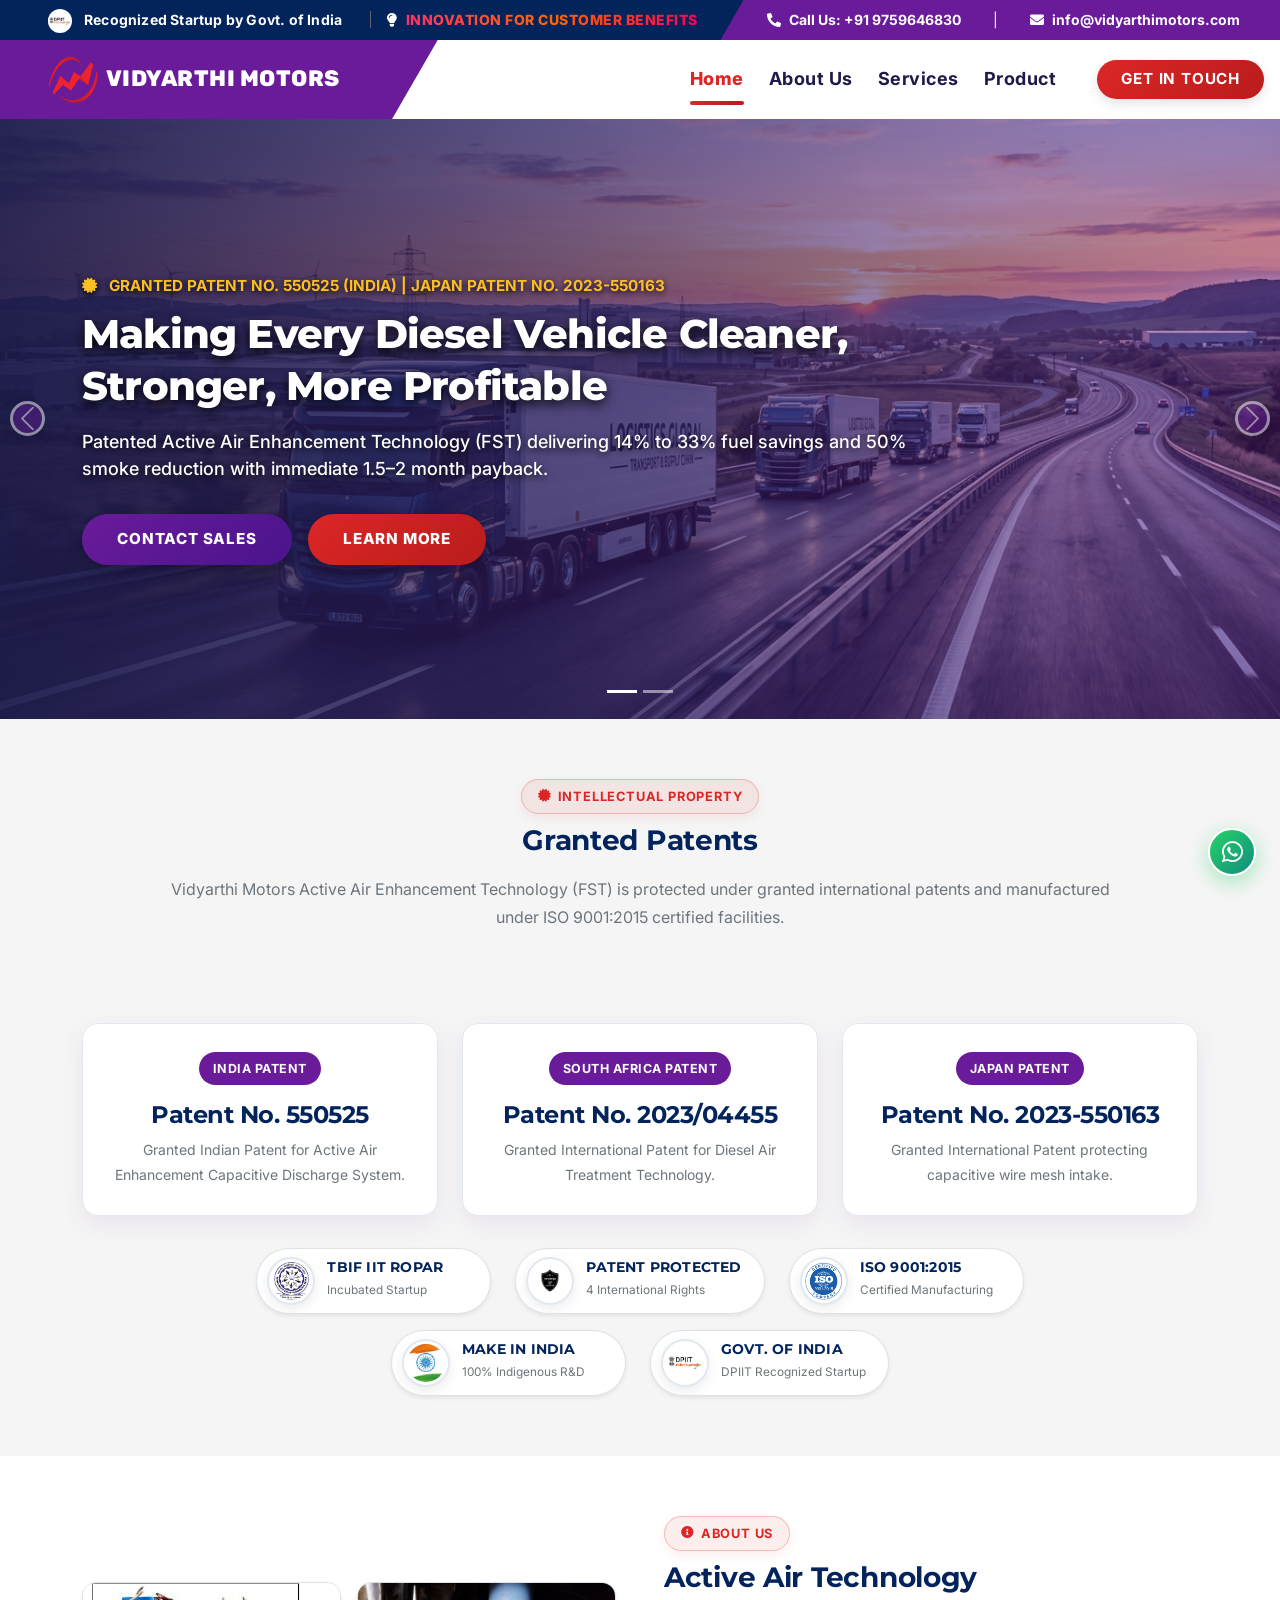
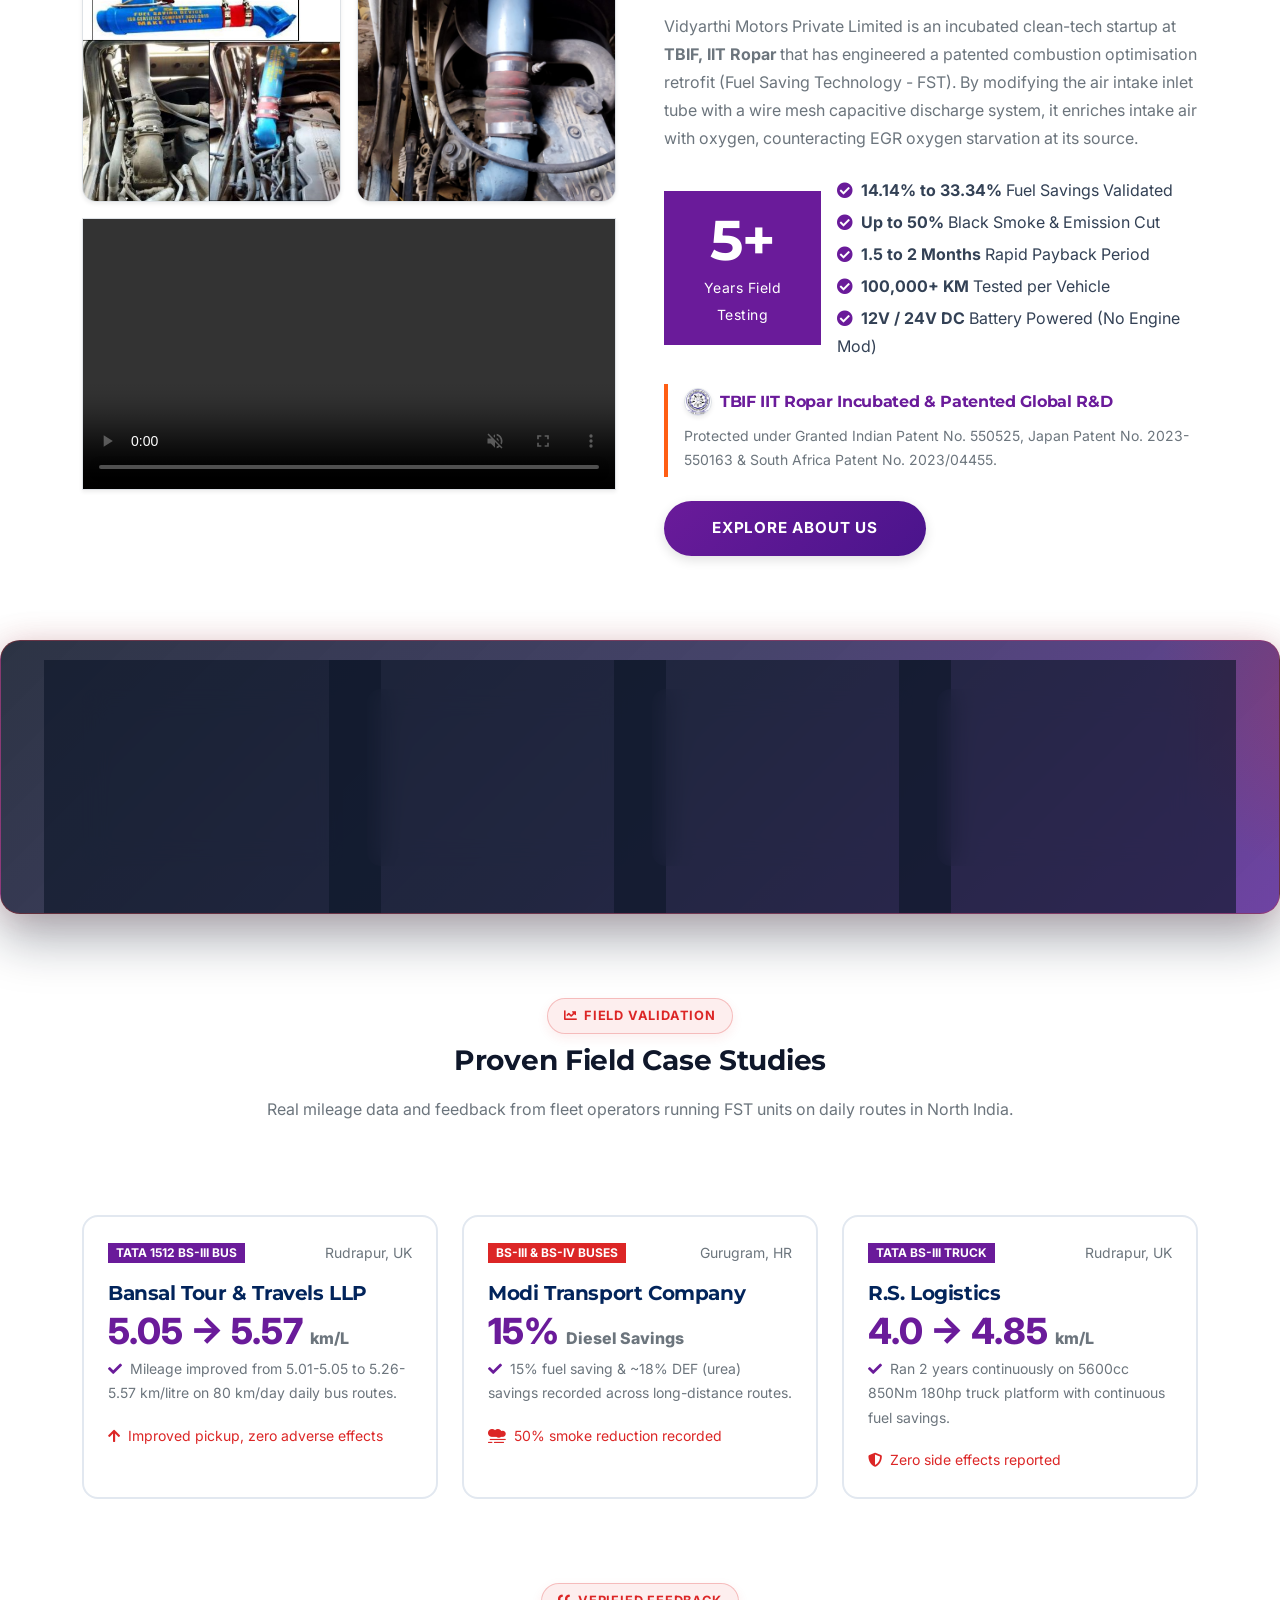
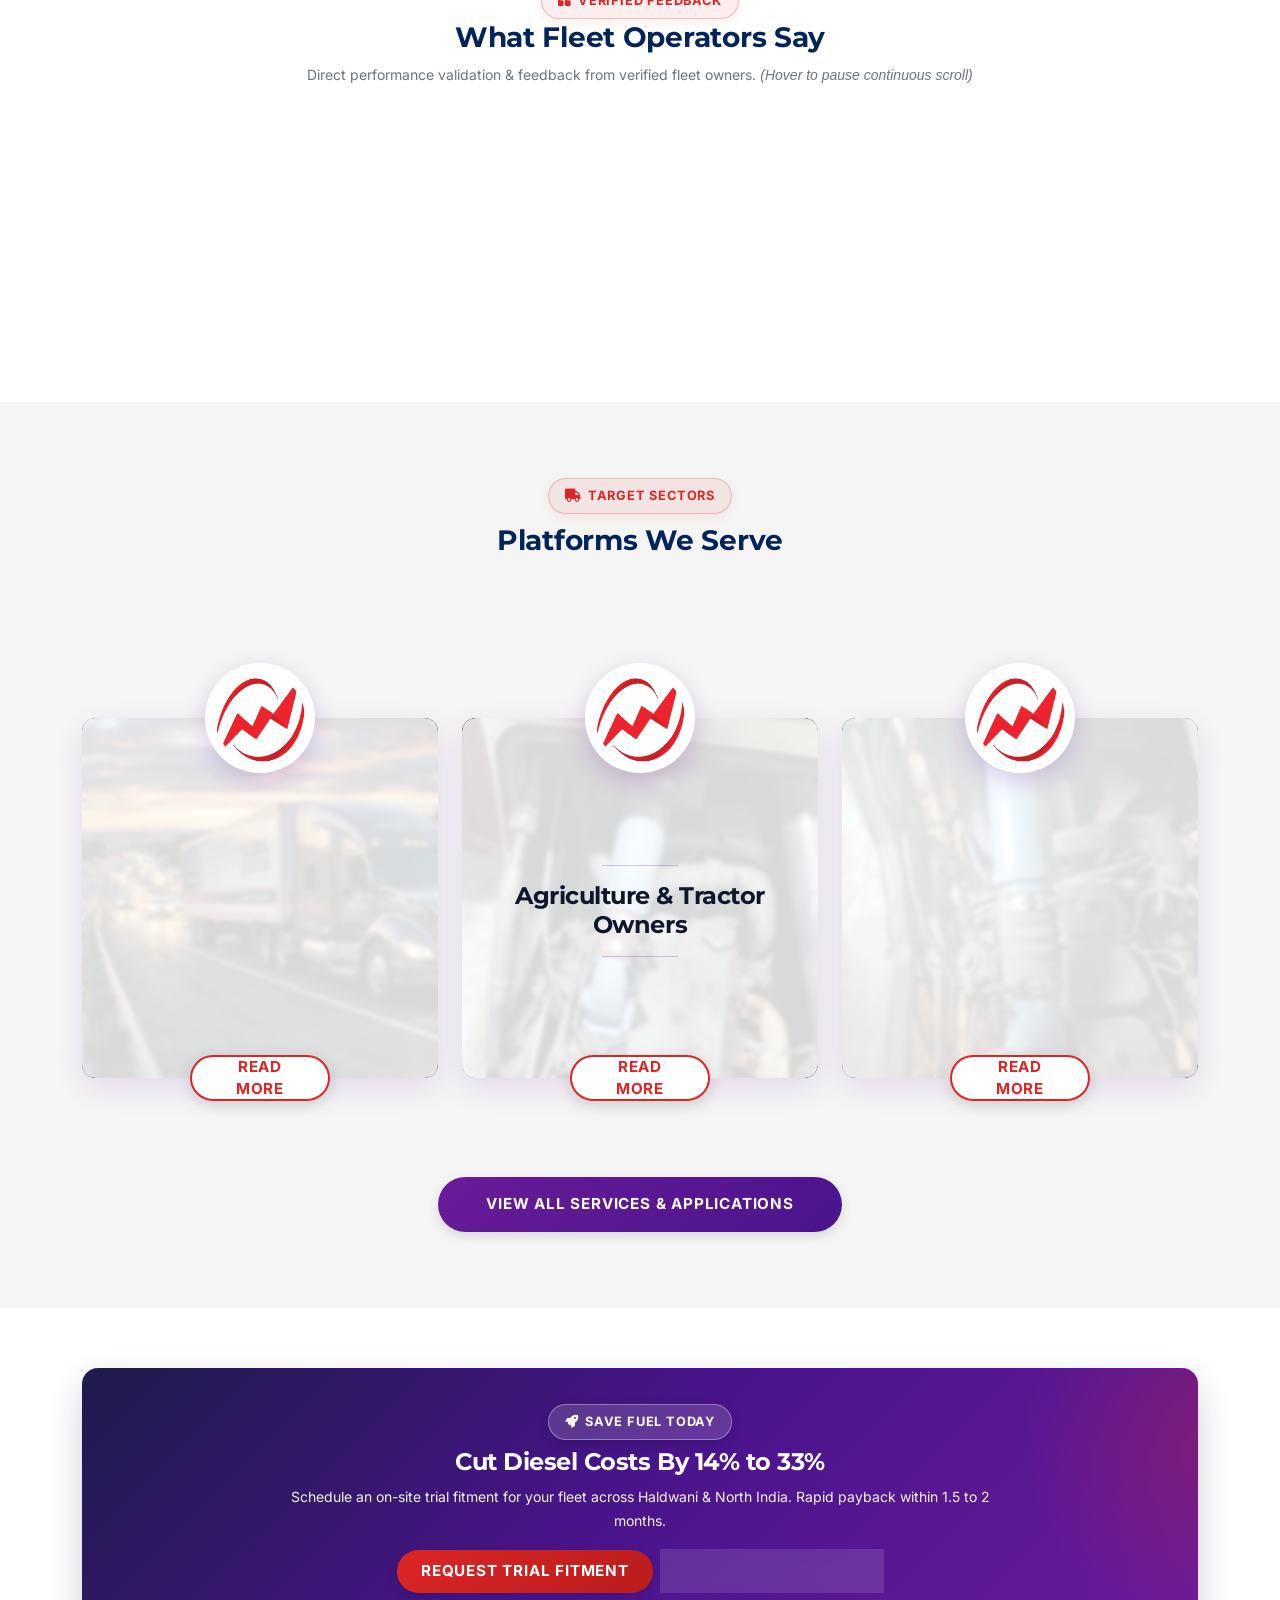
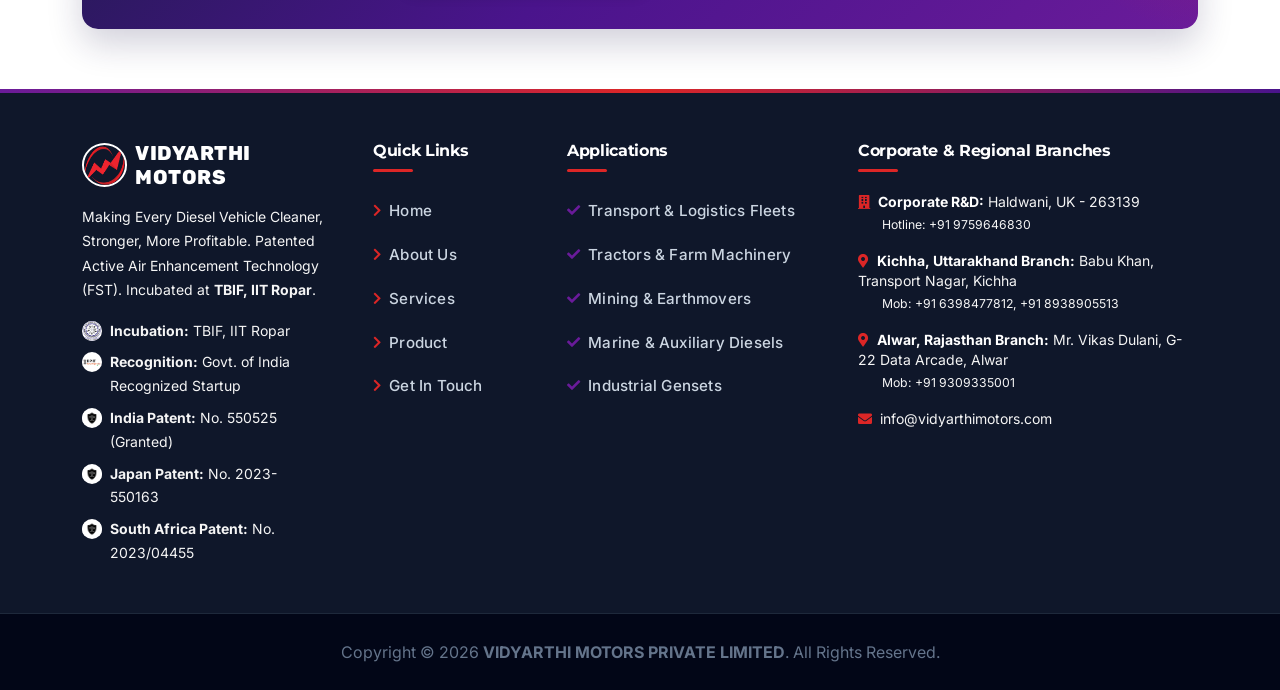
==== commit 978e443a: "feat: add GEO and local SEO meta tags, JSON-LD branch schemas for Alwar, Rajasthan Branch and Kichha" ====
--- a/index.html
+++ b/index.html
@@ -3,23 +3,23 @@
 
 <head>
     <meta charset="utf-8">
-    <title>Vidyarthi Motors - Active Air Enhancement Technology (FST) | Haldwani, India</title>
+    <title>Vidyarthi Motors - Active Air Enhancement (FST) | Kichha Uttarakhand & Alwar Rajasthan Branches</title>
     <meta content="width=device-width, initial-scale=1.0" name="viewport">
     <meta name="robots" content="index, follow, max-image-preview:large, max-snippet:-1, max-video-preview:-1">
     <meta name="author" content="Vidyarthi Motors Private Limited">
     <meta
-        content="Vidyarthi Motors, Active Air Enhancement Technology, Fuel Saving Technology, FST, Diesel Engine Retrofit, Haldwani Diesel Optimization, Indian Patent 550525, BS-III BS-IV Fuel Saver, Commercial Fleet Fuel Savings, Make in India Diesel Tech"
+        content="Vidyarthi Motors, Active Air Enhancement Technology, Fuel Saving Technology, FST, Kichha Uttarakhand Branch, Alwar Rajasthan Branch, Diesel Engine Retrofit, Haldwani Diesel Optimization, Indian Patent 550525, BS-III BS-IV Fuel Saver, Commercial Fleet Fuel Savings"
         name="keywords">
     <meta
-        content="Vidyarthi Motors Private Limited - Patented Active Air Enhancement Technology (FST) delivering 14% to 33% verified fuel savings and up to 50% smoke reduction for commercial diesel engines with 1.5 to 2 months payback."
+        content="Vidyarthi Motors Private Limited - Patented Active Air Enhancement Technology (FST) delivering 14% to 33% fuel savings. Official branches in Kichha, Uttarakhand and Alwar, Rajasthan."
         name="description">
 
     <!-- Canonical URL -->
     <link rel="canonical" href="https://vidyarthimotors.com/">
 
-    <!-- GEO & SEO Meta Tags -->
-    <meta name="geo.region" content="IN-UT">
-    <meta name="geo.placename" content="Haldwani, Nainital, Uttarakhand, India">
+    <!-- GEO & Local SEO Meta Tags -->
+    <meta name="geo.region" content="IN-UK;IN-RJ">
+    <meta name="geo.placename" content="Haldwani, Kichha Uttarakhand, Alwar Rajasthan, India">
     <meta name="geo.position" content="29.2183;79.5130">
     <meta name="ICBM" content="29.2183, 79.5130">
 
@@ -27,7 +27,7 @@
     <meta property="og:site_name" content="Vidyarthi Motors Private Limited">
     <meta property="og:title" content="Vidyarthi Motors - Active Air Enhancement Technology (FST)">
     <meta property="og:description"
-        content="Patented Active Air Enhancement Technology for BS-III & BS-IV diesel engines. 14% to 33% fuel savings & 1.5-2 month payback.">
+        content="Patented Active Air Enhancement Technology for BS-III & BS-IV diesel engines. Official branches in Kichha, Uttarakhand and Alwar, Rajasthan.">
     <meta property="og:url" content="https://vidyarthimotors.com/">
     <meta property="og:image" content="https://vidyarthimotors.com/img/VIDYARTHI_logo.png">
     <meta property="og:type" content="website">
@@ -36,18 +36,19 @@
     <meta name="twitter:card" content="summary_large_image">
     <meta name="twitter:title" content="Vidyarthi Motors - Active Air Enhancement Technology (FST)">
     <meta name="twitter:description"
-        content="Patented Active Air Enhancement Technology for BS-III & BS-IV diesel engines. 14% to 33% fuel savings & 1.5-2 month payback.">
+        content="Patented Active Air Enhancement Technology for BS-III & BS-IV diesel engines. Official branches in Kichha, Uttarakhand and Alwar, Rajasthan.">
     <meta name="twitter:image" content="https://vidyarthimotors.com/img/VIDYARTHI_logo.png">
 
     <!-- Structured Data (JSON-LD) for SEO & GEO -->
     <script type="application/ld+json">
     {
       "@context": "https://schema.org",
-      "@type": "Organization",
+      "@type": "AutomotiveBusiness",
       "name": "VIDYARTHI MOTORS PRIVATE LIMITED",
       "url": "https://vidyarthimotors.com/",
       "logo": "https://vidyarthimotors.com/img/VIDYARTHI_logo.png",
-      "description": "Manufacturer of Patented Active Air Enhancement Technology (FST) for commercial diesel engines.",
+      "image": "https://vidyarthimotors.com/img/VIDYARTHI_logo.png",
+      "description": "Manufacturer of Patented Active Air Enhancement Technology (FST) for commercial diesel engines. DPIIT Startup with branches in Kichha, Uttarakhand and Alwar, Rajasthan.",
       "address": {
         "@type": "PostalAddress",
         "streetAddress": "Awas Vikas Colony, House No. 3-766, Nainital Road",
@@ -58,8 +59,45 @@
       },
       "telephone": "+91-9759646830",
       "email": "info@vidyarthimotors.com",
-      "sameAs": [
-        "https://vidyarthimotors.com"
+      "geo": {
+        "@type": "GeoCoordinates",
+        "latitude": "29.2183",
+        "longitude": "79.5130"
+      },
+      "areaServed": [
+        { "@type": "AdministrativeArea", "name": "Uttarakhand" },
+        { "@type": "AdministrativeArea", "name": "Rajasthan" },
+        { "@type": "AdministrativeArea", "name": "India" }
+      ],
+      "subOrganization": [
+        {
+          "@type": "AutoPartsStore",
+          "name": "Vidyarthi Motors - Kichha, Uttarakhand Branch",
+          "description": "Kichha Fitment & Installation Center",
+          "telephone": "+91-6398477812",
+          "address": {
+            "@type": "PostalAddress",
+            "streetAddress": "Babu Khan, Transport Nagar",
+            "addressLocality": "Kichha",
+            "addressRegion": "Uttarakhand",
+            "postalCode": "263148",
+            "addressCountry": "IN"
+          }
+        },
+        {
+          "@type": "AutoPartsStore",
+          "name": "Vidyarthi Motors - Alwar, Rajasthan Branch",
+          "description": "Alwar Regional Branch & Fitment Center",
+          "telephone": "+91-9309335001",
+          "address": {
+            "@type": "PostalAddress",
+            "streetAddress": "G-22 Data Arcade, Station Rd, Opp. TVS Showroom",
+            "addressLocality": "Alwar",
+            "addressRegion": "Rajasthan",
+            "postalCode": "301001",
+            "addressCountry": "IN"
+          }
+        }
       ]
     }
     </script>
@@ -926,11 +964,11 @@
                             <div class="ps-4 text-light opacity-75 small">Hotline: <a href="tel:+919759646830" class="text-light text-decoration-none">+91 9759646830</a></div>
                         </div>
                         <div class="footer-branch-item">
-                            <p class="mb-1 text-light"><i class="fa fa-map-marker-alt me-2 text-secondary"></i><strong class="text-white">Kichha Branch:</strong> Babu Khan, Transport Nagar</p>
+                            <p class="mb-1 text-light"><i class="fa fa-map-marker-alt me-2 text-secondary"></i><strong class="text-white">Kichha, Uttarakhand Branch:</strong> Babu Khan, Transport Nagar, Kichha</p>
                             <div class="ps-4 text-light opacity-75 small">Mob: <a href="tel:+916398477812" class="text-light text-decoration-none">+91 6398477812</a>, <a href="tel:+918938905513" class="text-light text-decoration-none">+91 8938905513</a></div>
                         </div>
                         <div class="footer-branch-item">
-                            <p class="mb-1 text-light"><i class="fa fa-map-marker-alt me-2 text-secondary"></i><strong class="text-white">Alwar Branch:</strong> Mr. Vikas Dulani, G-22 Data Arcade, Alwar</p>
+                            <p class="mb-1 text-light"><i class="fa fa-map-marker-alt me-2 text-secondary"></i><strong class="text-white">Alwar, Rajasthan Branch:</strong> Mr. Vikas Dulani, G-22 Data Arcade, Alwar</p>
                             <div class="ps-4 text-light opacity-75 small">Mob: <a href="tel:+919309335001" class="text-light text-decoration-none">+91 9309335001</a></div>
                         </div>
                         <div class="footer-branch-item">
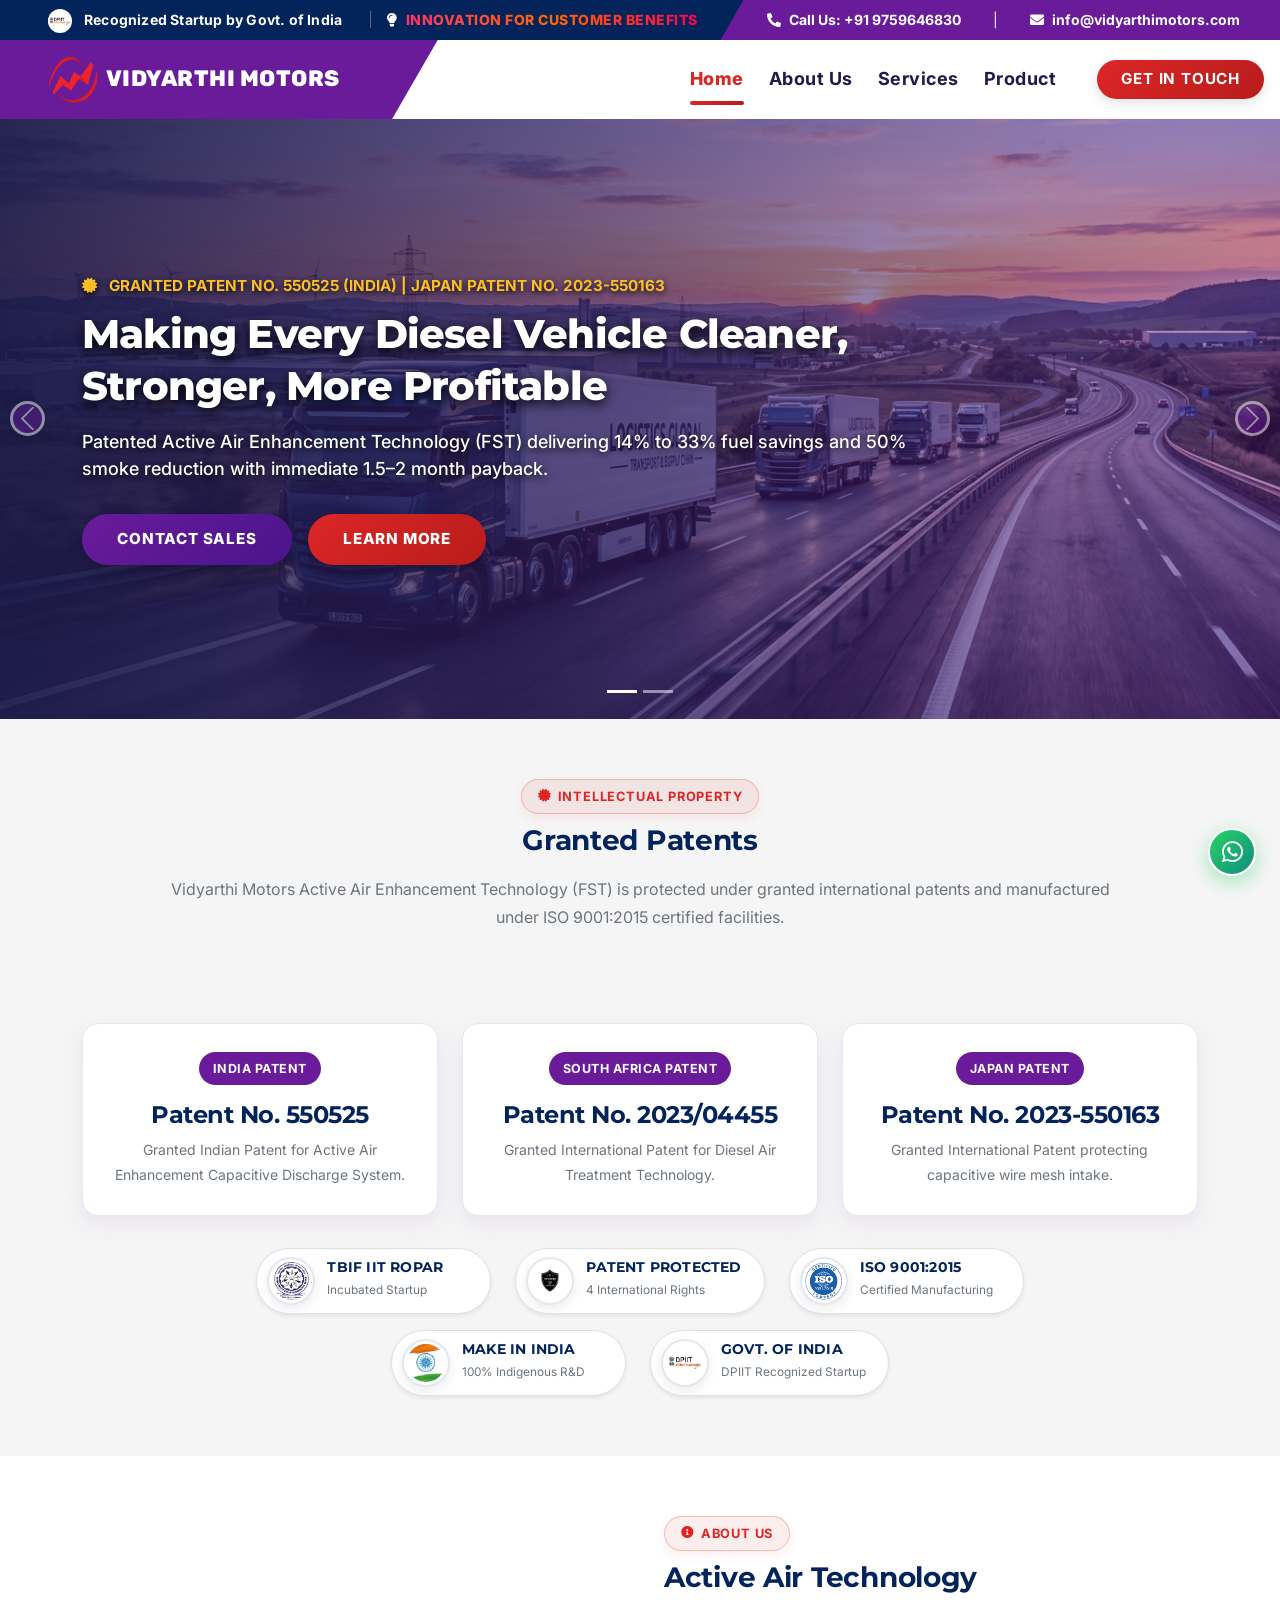
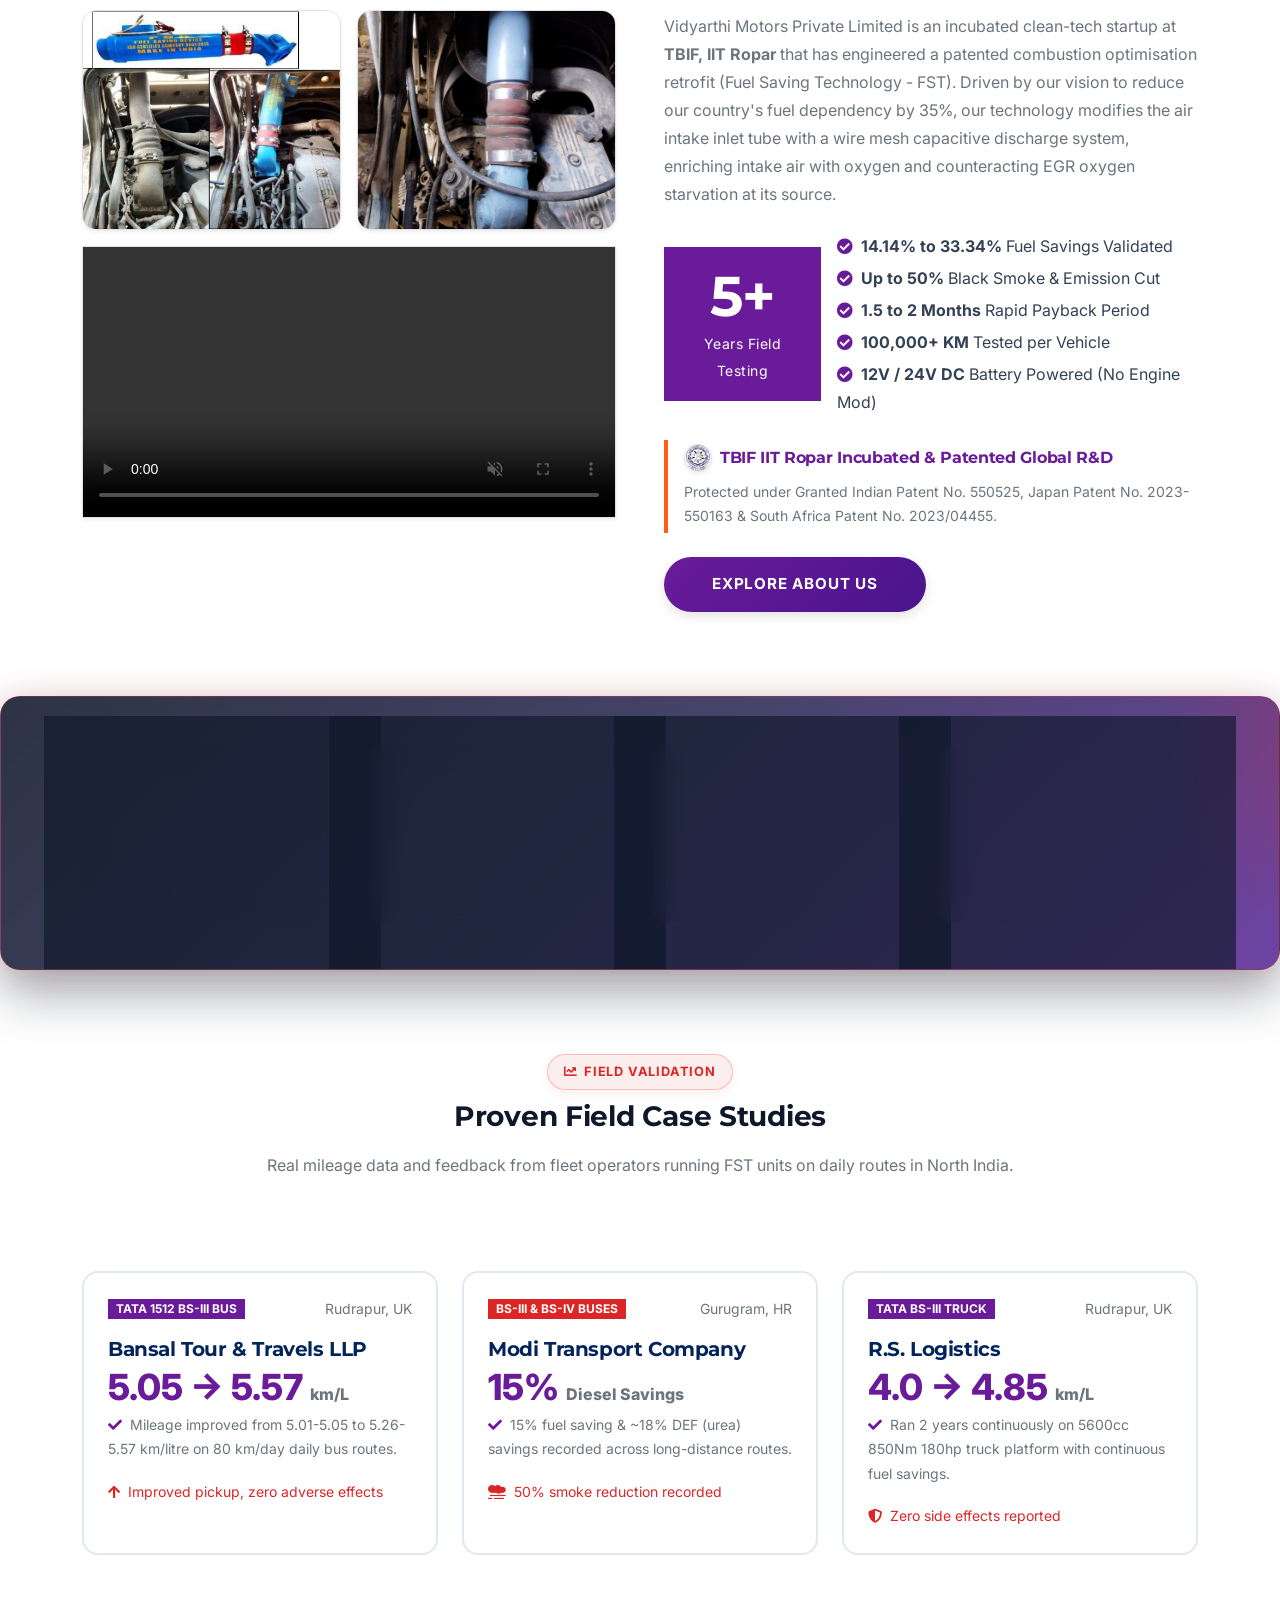
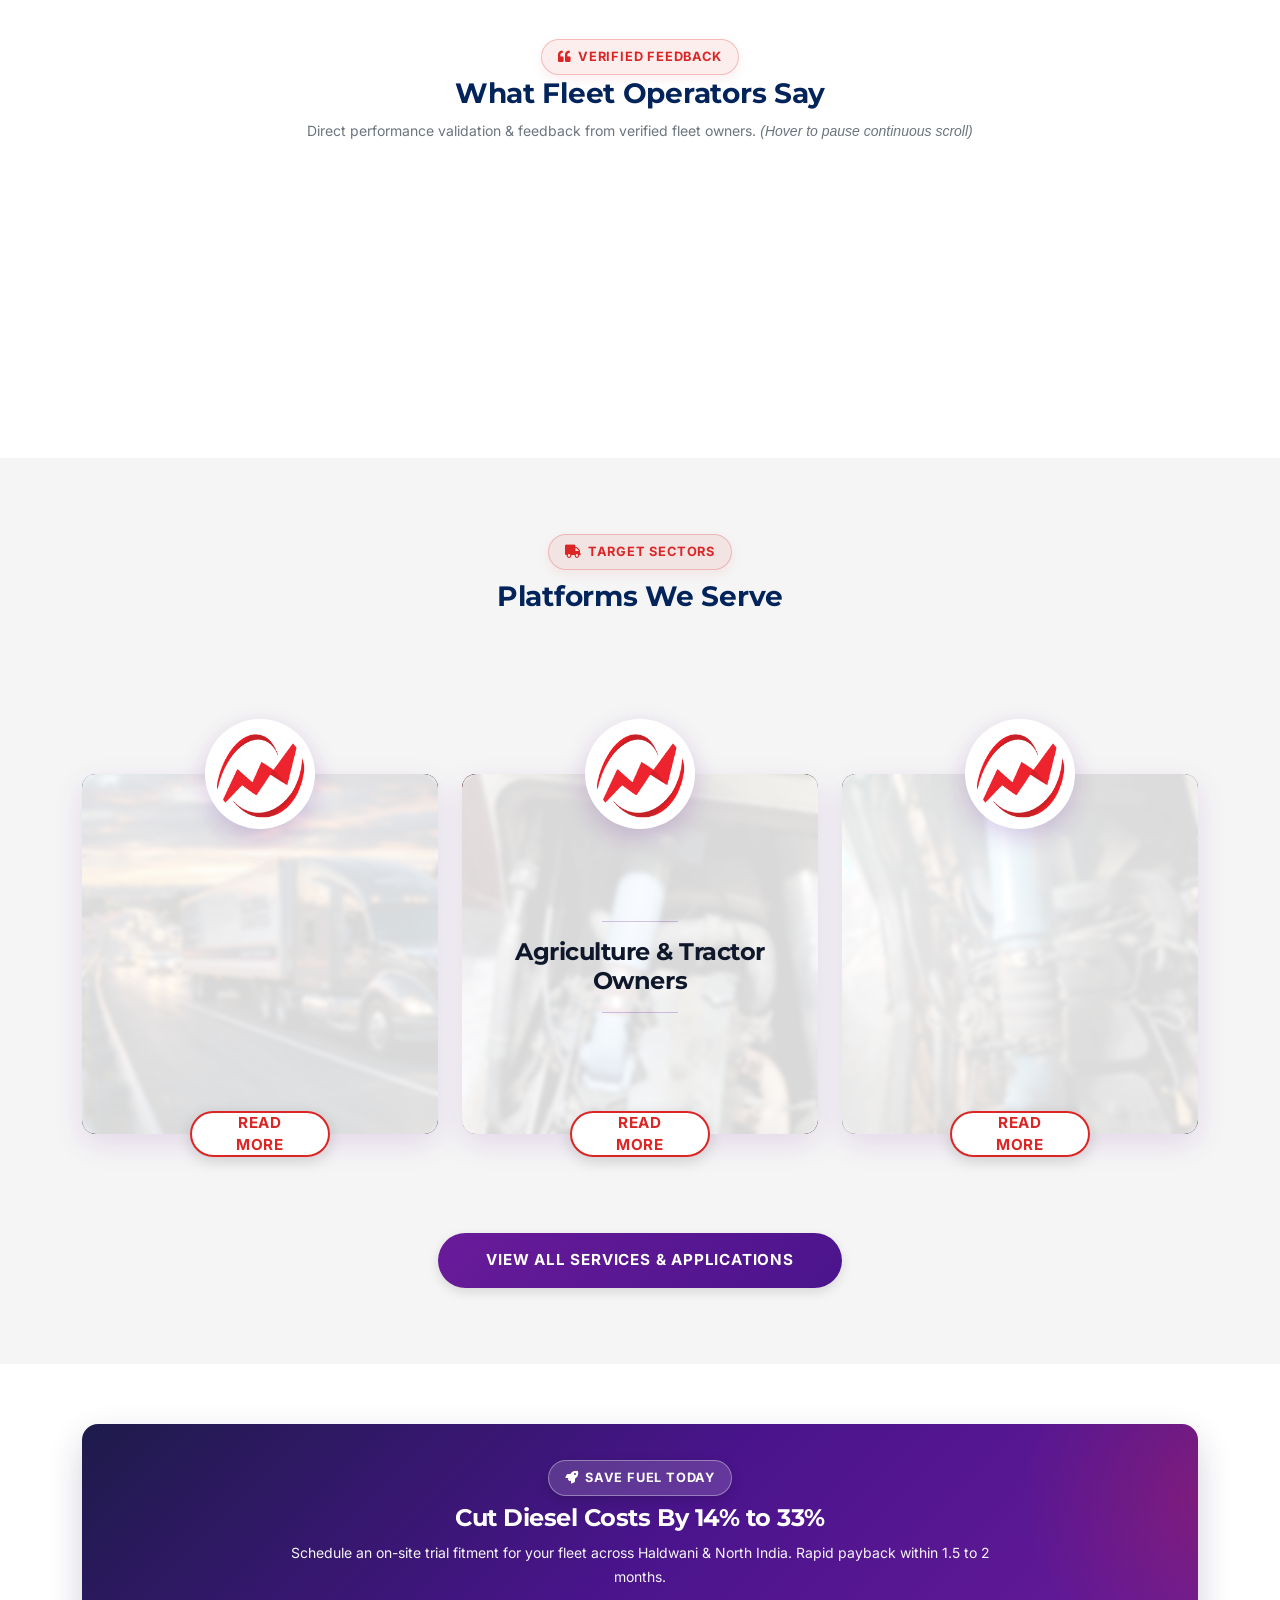
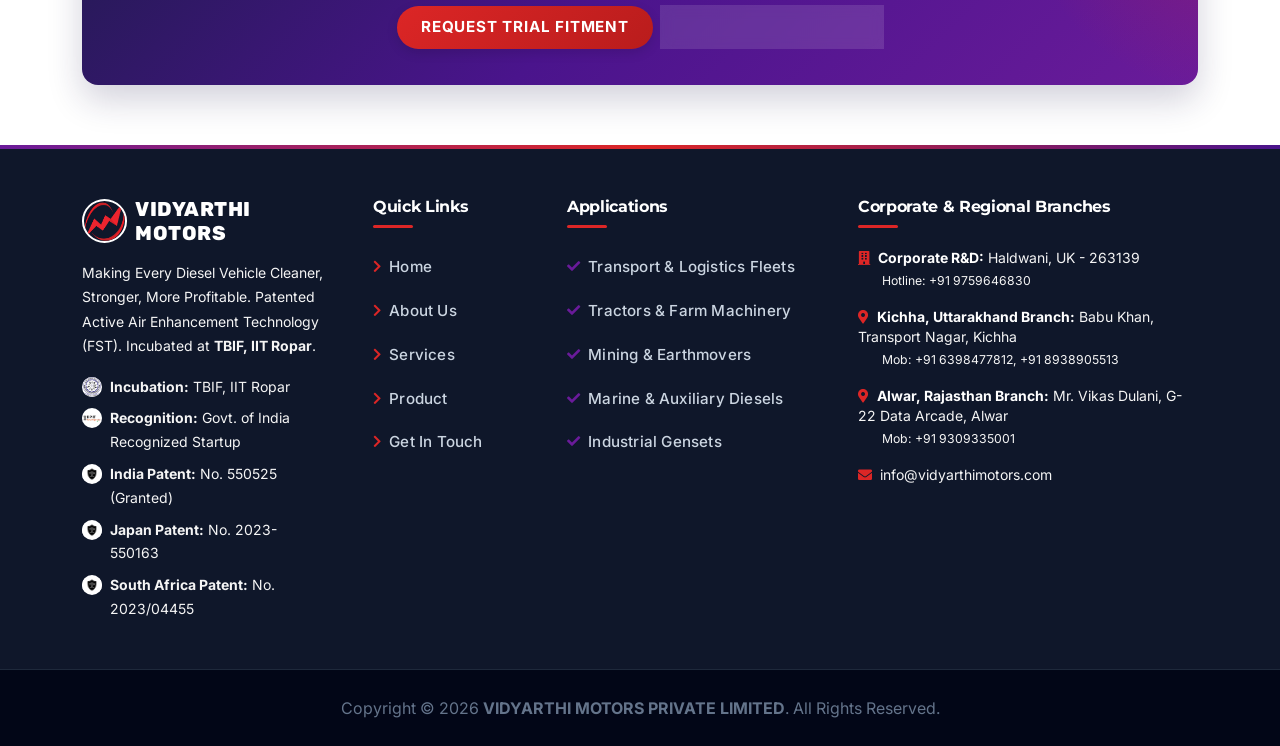
==== commit 56f7b828: "feat: add 35 percent national fuel dependency reduction to vision" ====
--- a/index.html
+++ b/index.html
@@ -380,9 +380,8 @@
                     <h2 class="display-6 mb-3 fw-bold text-dark">Active Air Technology</h2>
                     <p class="mb-4 text-muted">Vidyarthi Motors Private Limited is an incubated clean-tech startup at
                         <strong>TBIF, IIT Ropar</strong> that has engineered a patented combustion optimisation retrofit
-                        (Fuel Saving Technology - FST). By modifying the air intake inlet tube with a wire mesh
-                        capacitive discharge system, it enriches intake air with oxygen, counteracting EGR oxygen
-                        starvation at its source.
+                        (Fuel Saving Technology - FST). Driven by our vision to reduce our country's fuel dependency by 35%,
+                        our technology modifies the air intake inlet tube with a wire mesh capacitive discharge system, enriching intake air with oxygen and counteracting EGR oxygen starvation at its source.
                     </p>
                     <div class="d-flex flex-column flex-sm-row align-items-start align-items-sm-center mb-4 gap-3">
                         <div class="bg-primary p-3 rounded text-center text-white" style="min-width: 130px;">
